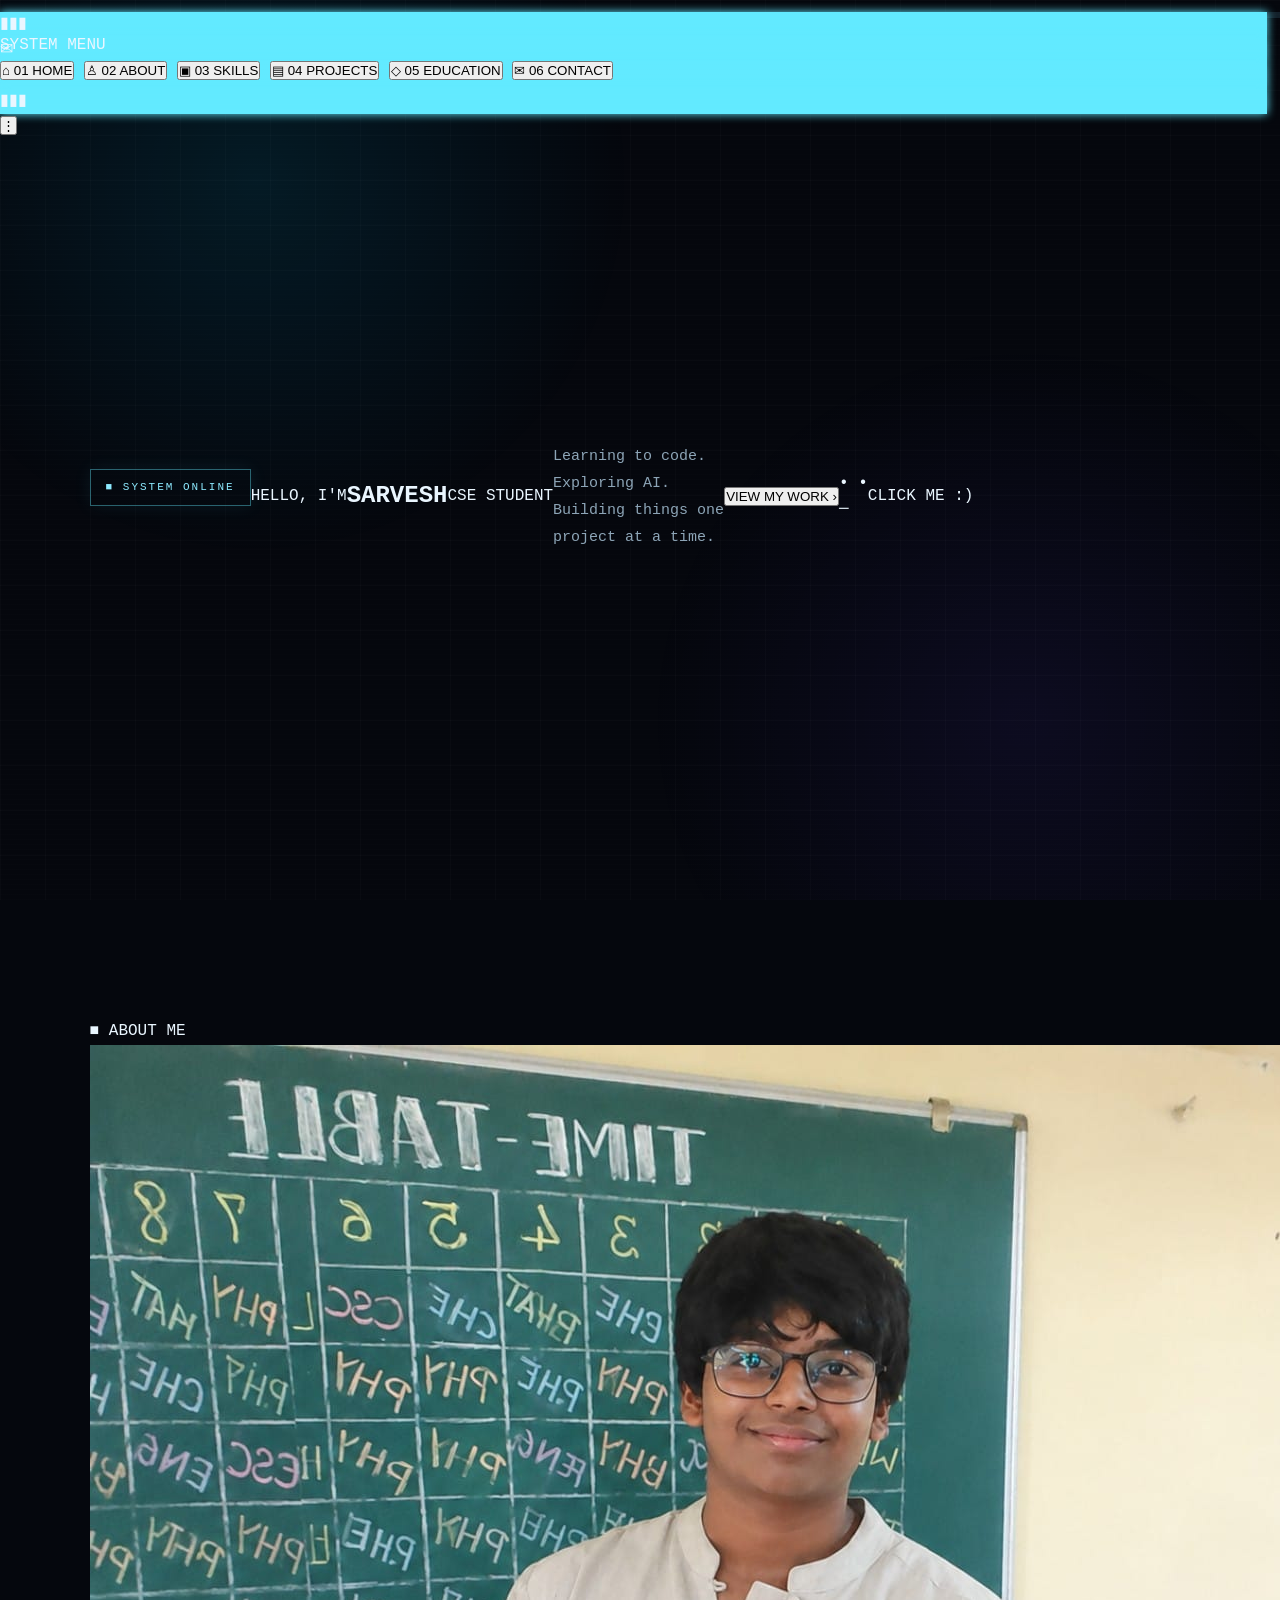
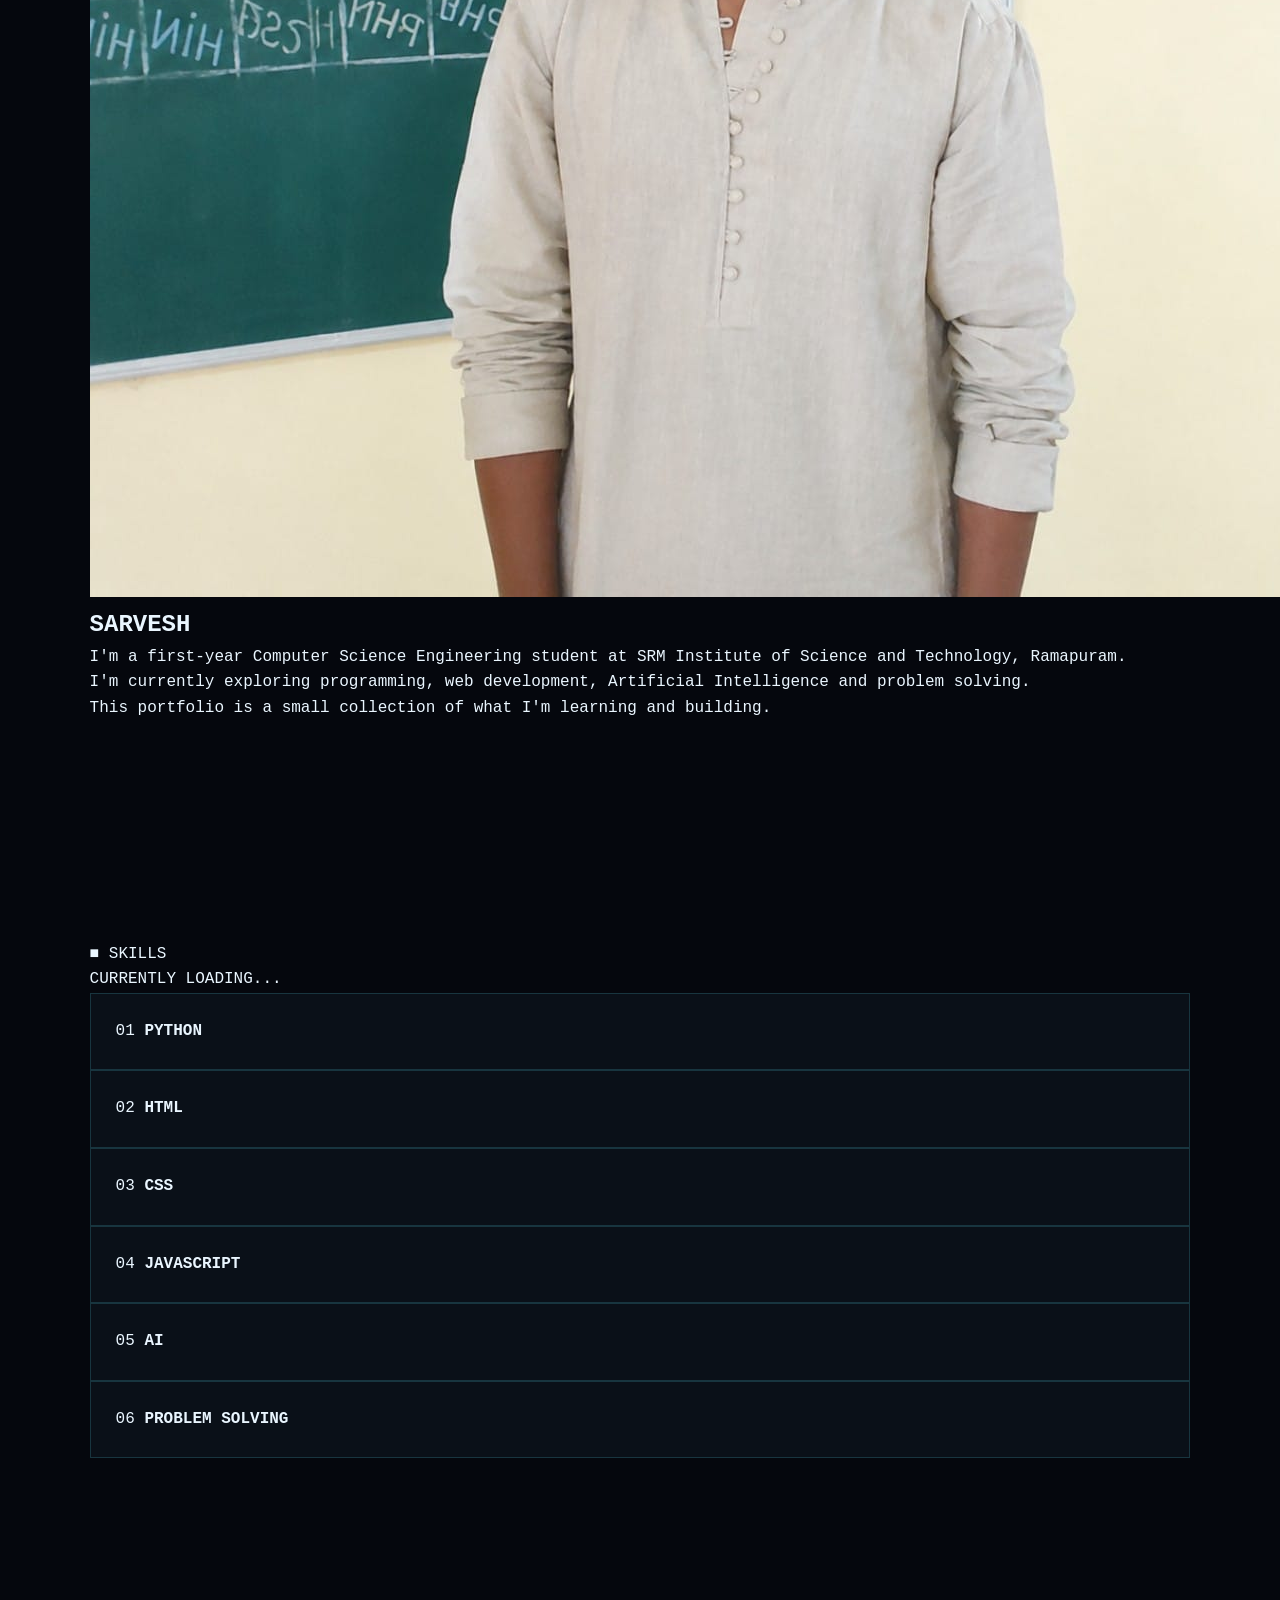
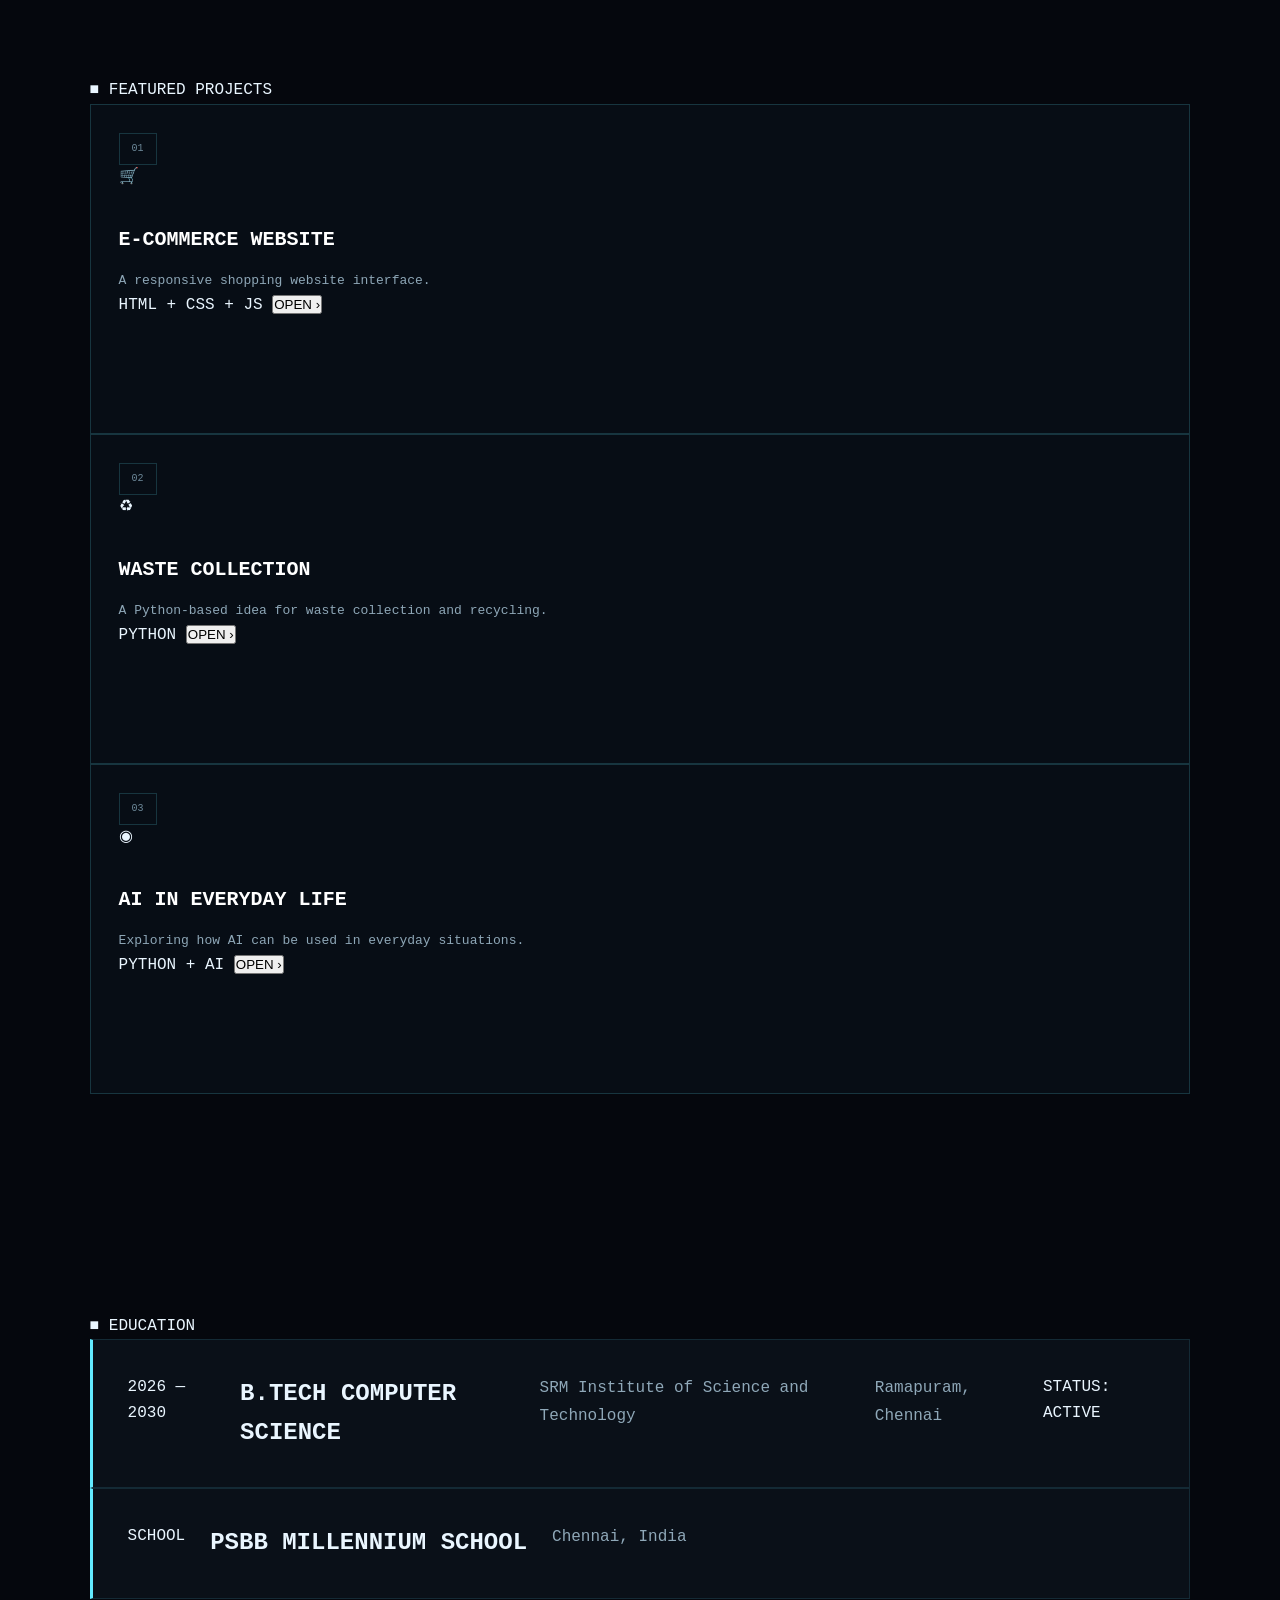
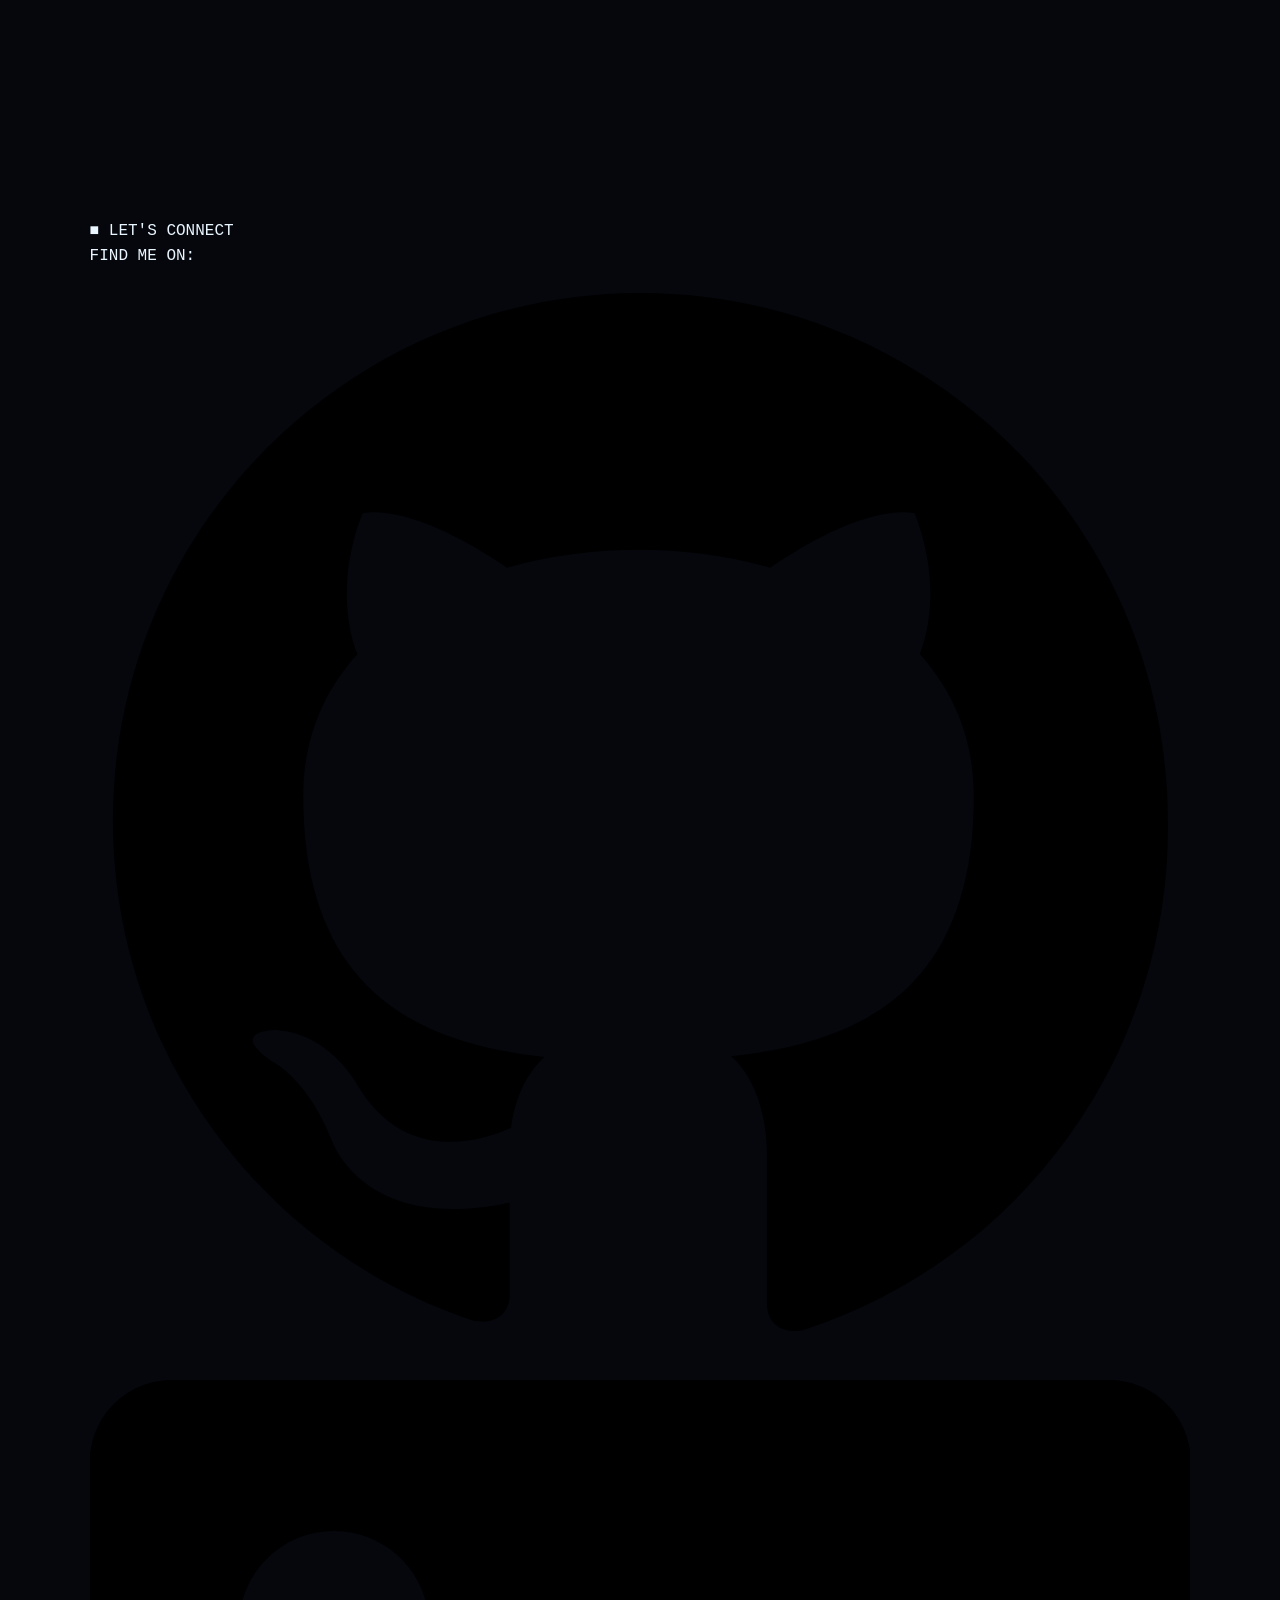
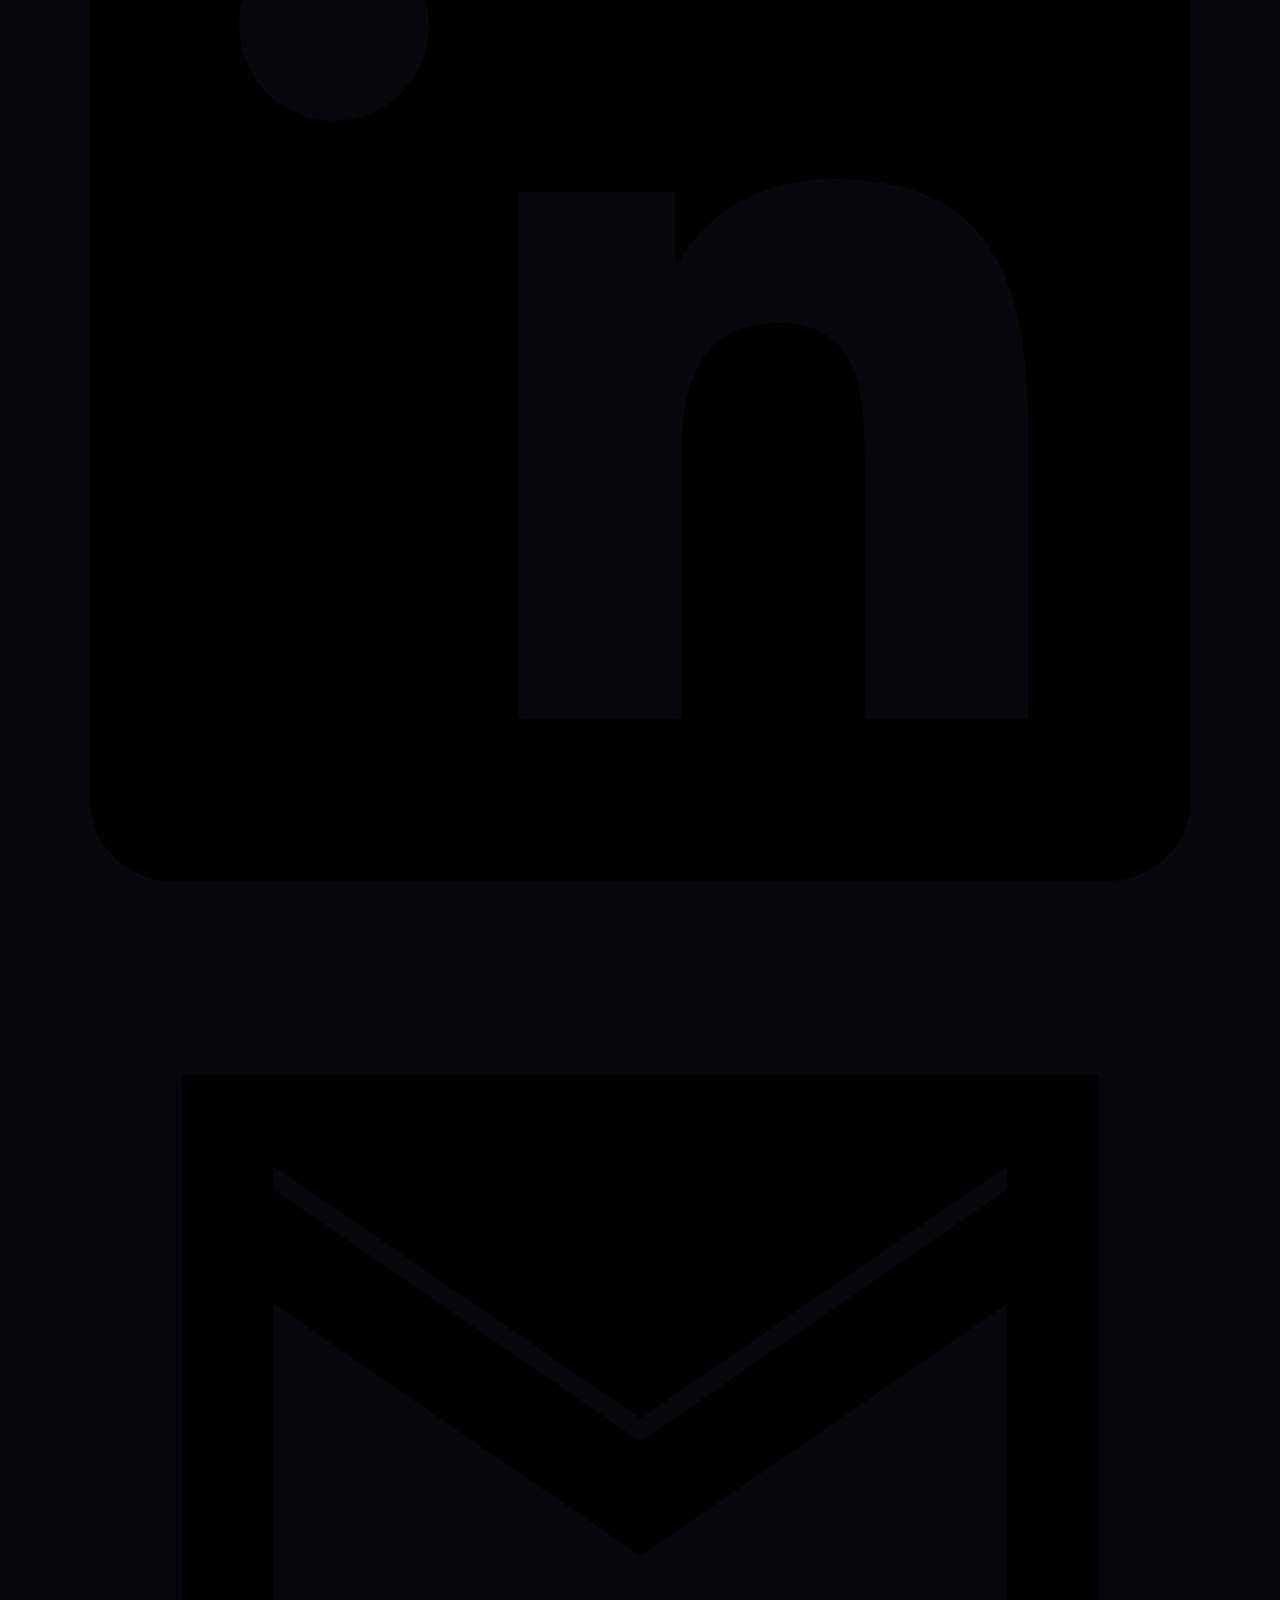
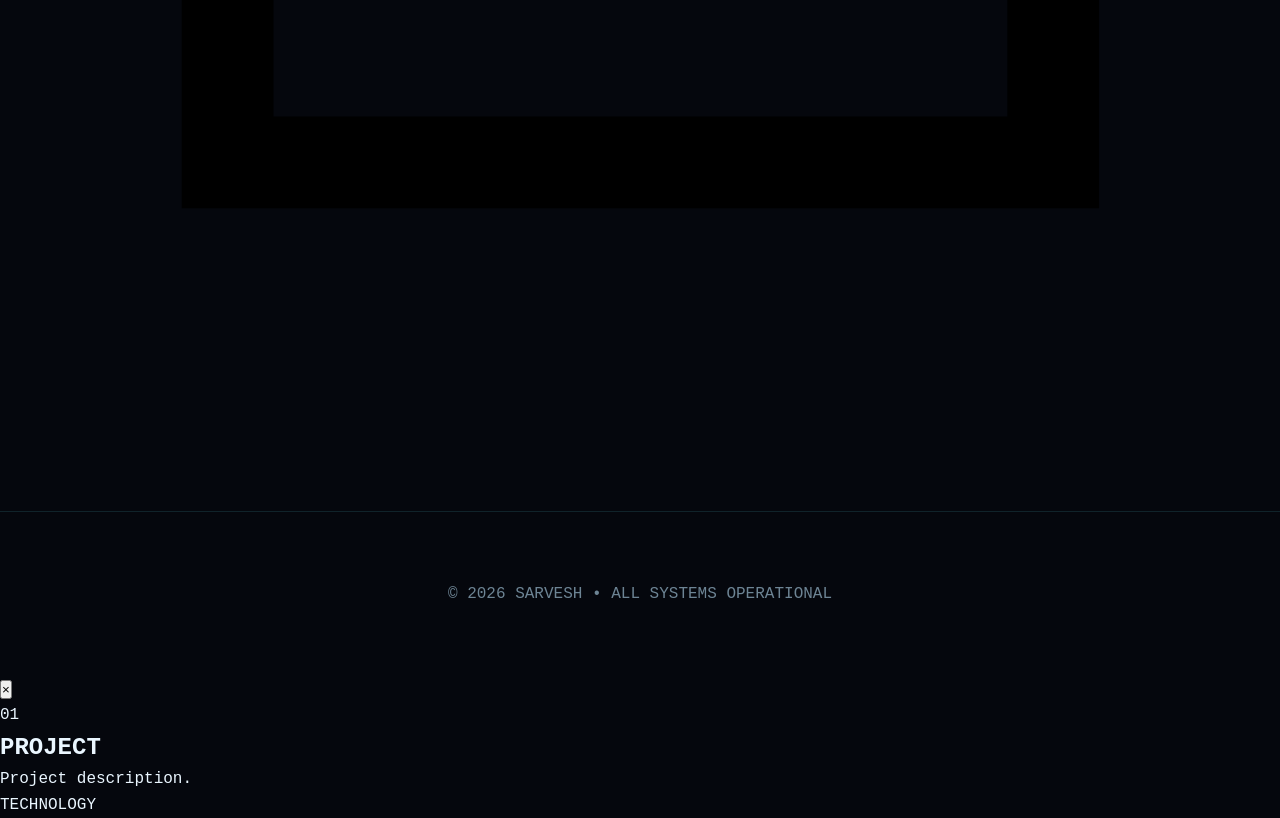
==== index.html @ a4fd66f5 "Update index.html" ====
<!DOCTYPE html>
<html lang="en">

<head>

    <meta charset="UTF-8">

    <meta
        name="viewport"
        content="width=device-width, initial-scale=1.0"
    >

    <title>Sarvesh // Portfolio</title>

    <link rel="stylesheet" href="style.css">

</head>


<body>

    <!-- =========================================
         CRT / SCREEN EFFECTS
    ========================================== -->

    <div class="screen-noise"></div>
    <div class="scanlines"></div>


    <!-- =========================================
         MAIN RETRO DEVICE
    ========================================== -->

    <main class="retro-device">


        <!-- =====================================
             TOP STATUS BAR
        ====================================== -->

        <header class="status-bar">

            <div class="status-left">

                <span class="signal">
                    ▮▮▮
                </span>

                <span class="mail-icon">
                    ✉
                </span>

            </div>


            <div class="status-right">

                <span id="clock">
                    10:34
                </span>

                <span class="battery">
                    ▮▮▮
                </span>


                <!-- THREE DOT MENU -->

                <button
                    class="menu-button"
                    id="menuButton"
                    aria-label="Open menu"
                >
                    ⋮
                </button>

            </div>

        </header>


        <!-- =====================================
             RETRO MENU
        ====================================== -->

        <div
            class="retro-menu"
            id="retroMenu"
        >

            <div class="menu-title">
                SYSTEM MENU
            </div>


            <button
                class="menu-item"
                data-section="home"
            >
                <span>⌂</span>
                <span>01 HOME</span>
            </button>


            <button
                class="menu-item"
                data-section="about"
            >
                <span>♙</span>
                <span>02 ABOUT</span>
            </button>


            <button
                class="menu-item"
                data-section="skills"
            >
                <span>▣</span>
                <span>03 SKILLS</span>
            </button>


            <button
                class="menu-item"
                data-section="projects"
            >
                <span>▤</span>
                <span>04 PROJECTS</span>
            </button>


            <button
                class="menu-item"
                data-section="education"
            >
                <span>◇</span>
                <span>05 EDUCATION</span>
            </button>


            <button
                class="menu-item"
                data-section="contact"
            >
                <span>✉</span>
                <span>06 CONTACT</span>
            </button>

        </div>


        <!-- =====================================
             SCREEN CONTENT
        ====================================== -->

        <div class="screen-content">


            <!-- =================================
                 HOME
            ================================== -->

            <section
                id="home"
                class="page-section home-section"
            >

                <div class="system-status">
                    ■ SYSTEM ONLINE
                </div>


                <p class="small-heading">
                    HELLO, I'M
                </p>


                <h1>
                    SARVESH
                </h1>


                <div class="role">
                    CSE STUDENT
                </div>


                <p class="intro">

                    Learning to code.<br>
                    Exploring AI.<br>
                    Building things one<br>
                    project at a time.

                </p>


                <button
                    class="retro-button"
                    id="workButton"
                >

                    VIEW MY WORK
                    <span>›</span>

                </button>


                <!-- RETRO ROBOT -->

                <div
                    class="retro-robot"
                    id="retroRobot"
                >

                    <div class="antenna"></div>

                    <div class="robot-head">

                        <div class="robot-screen">

                            <span class="robot-eye">
                                •
                            </span>

                            <span class="robot-eye">
                                •
                            </span>

                            <div class="robot-mouth">
                                ─
                            </div>

                        </div>


                        <div class="robot-buttons">

                            <span></span>
                            <span></span>
                            <span></span>

                        </div>

                    </div>


                    <div class="robot-body">

                        <span></span>
                        <span></span>

                    </div>

                </div>


                <!-- ROBOT MESSAGE -->

                <div
                    class="robot-message"
                    id="robotMessage"
                >

                    CLICK ME :)

                </div>

            </section>



            <!-- =================================
                 ABOUT
            ================================== -->

            <section
                id="about"
                class="page-section"
            >

                <div class="section-title">
                    ■ ABOUT ME
                </div>


                <div class="about-layout">

                    <div class="profile-frame">

                        <img
                            src="profile.jpg"
                            alt="Sarvesh"
                        >

                    </div>


                    <div class="about-text">

                        <h2>
                            SARVESH
                        </h2>

                        <p>
                            I'm a first-year Computer Science
                            Engineering student at SRM Institute
                            of Science and Technology, Ramapuram.
                        </p>

                        <p>
                            I'm currently exploring programming,
                            web development, Artificial Intelligence
                            and problem solving.
                        </p>

                        <p>
                            This portfolio is a small collection
                            of what I'm learning and building.
                        </p>

                    </div>

                </div>

            </section>



            <!-- =================================
                 SKILLS
            ================================== -->

            <section
                id="skills"
                class="page-section"
            >

                <div class="section-title">
                    ■ SKILLS
                </div>


                <p class="section-subtitle">
                    CURRENTLY LOADING...
                </p>


                <div class="skills-grid">


                    <div class="skill-card">

                        <span class="skill-number">
                            01
                        </span>

                        <strong>
                            PYTHON
                        </strong>

                        <div class="progress">
                            <span style="width: 70%;"></span>
                        </div>

                    </div>


                    <div class="skill-card">

                        <span class="skill-number">
                            02
                        </span>

                        <strong>
                            HTML
                        </strong>

                        <div class="progress">
                            <span style="width: 85%;"></span>
                        </div>

                    </div>


                    <div class="skill-card">

                        <span class="skill-number">
                            03
                        </span>

                        <strong>
                            CSS
                        </strong>

                        <div class="progress">
                            <span style="width: 80%;"></span>
                        </div>

                    </div>


                    <div class="skill-card">

                        <span class="skill-number">
                            04
                        </span>

                        <strong>
                            JAVASCRIPT
                        </strong>

                        <div class="progress">
                            <span style="width: 65%;"></span>
                        </div>

                    </div>


                    <div class="skill-card">

                        <span class="skill-number">
                            05
                        </span>

                        <strong>
                            AI
                        </strong>

                        <div class="progress">
                            <span style="width: 55%;"></span>
                        </div>

                    </div>


                    <div class="skill-card">

                        <span class="skill-number">
                            06
                        </span>

                        <strong>
                            PROBLEM SOLVING
                        </strong>

                        <div class="progress">
                            <span style="width: 60%;"></span>
                        </div>

                    </div>

                </div>

            </section>



            <!-- =================================
                 PROJECTS
            ================================== -->

            <section
                id="projects"
                class="page-section"
            >

                <div class="section-title">
                    ■ FEATURED PROJECTS
                </div>


                <div class="projects-grid">


                    <!-- PROJECT 1 -->

                    <article
                        class="project-card"
                        data-project="ecommerce"
                    >

                        <span class="project-number">
                            01
                        </span>


                        <div class="project-icon">
                            🛒
                        </div>


                        <h3>
                            E-COMMERCE WEBSITE
                        </h3>


                        <p>
                            A responsive shopping
                            website interface.
                        </p>


                        <span class="project-tech">
                            HTML + CSS + JS
                        </span>


                        <button class="project-open">
                            OPEN ›
                        </button>

                    </article>



                    <!-- PROJECT 2 -->

                    <article
                        class="project-card"
                        data-project="waste"
                    >

                        <span class="project-number">
                            02
                        </span>


                        <div class="project-icon">
                            ♻
                        </div>


                        <h3>
                            WASTE COLLECTION
                        </h3>


                        <p>
                            A Python-based idea for
                            waste collection and recycling.
                        </p>


                        <span class="project-tech">
                            PYTHON
                        </span>


                        <button class="project-open">
                            OPEN ›
                        </button>

                    </article>



                    <!-- PROJECT 3 -->

                    <article
                        class="project-card"
                        data-project="ai"
                    >

                        <span class="project-number">
                            03
                        </span>


                        <div class="project-icon">
                            ◉
                        </div>


                        <h3>
                            AI IN EVERYDAY LIFE
                        </h3>


                        <p>
                            Exploring how AI can be
                            used in everyday situations.
                        </p>


                        <span class="project-tech">
                            PYTHON + AI
                        </span>


                        <button class="project-open">
                            OPEN ›
                        </button>

                    </article>

                </div>

            </section>



            <!-- =================================
                 EDUCATION
            ================================== -->

            <section
                id="education"
                class="page-section"
            >

                <div class="section-title">
                    ■ EDUCATION
                </div>


                <div class="education-card">

                    <span class="edu-year">
                        2026 — 2030
                    </span>


                    <h2>
                        B.TECH COMPUTER SCIENCE
                    </h2>


                    <p>
                        SRM Institute of Science
                        and Technology
                    </p>


                    <p>
                        Ramapuram, Chennai
                    </p>


                    <div class="edu-status">
                        STATUS: ACTIVE
                    </div>

                </div>


                <div class="education-card secondary">

                    <span class="edu-year">
                        SCHOOL
                    </span>


                    <h2>
                        PSBB MILLENNIUM SCHOOL
                    </h2>


                    <p>
                        Chennai, India
                    </p>

                </div>

            </section>



            <!-- =================================
                 CONTACT
            ================================== -->

            <section
                id="contact"
                class="page-section contact-section"
            >

                <div class="section-title">
                    ■ LET'S CONNECT
                </div>


                <p>
                    FIND ME ON:
                </p>


                <!-- ONLY LOGOS -->

                <div class="social-links">


                    <!-- GITHUB -->

                    <a
                        href="https://github.com/110228sarvesh-a11y"
                        target="_blank"
                        rel="noopener noreferrer"
                        class="social-logo"
                        aria-label="GitHub"
                        title="GitHub"
                    >

                        <svg
                            viewBox="0 0 24 24"
                            aria-hidden="true"
                        >

                            <path
                                d="M12 .5C5.65.5.5 5.65.5 12c0 5.08 3.29 9.39 7.86 10.91.58.1.79-.25.79-.56v-2.02c-3.2.7-3.88-1.36-3.88-1.36-.53-1.34-1.28-1.7-1.28-1.7-1.04-.71.08-.7.08-.7 1.15.08 1.75 1.18 1.75 1.18 1.03 1.76 2.7 1.25 3.36.95.1-.74.4-1.25.73-1.54-2.56-.29-5.26-1.28-5.26-5.69 0-1.26.45-2.29 1.18-3.1-.12-.29-.51-1.47.11-3.06 0 0 .96-.31 3.15 1.18a10.8 10.8 0 0 1 5.74 0c2.19-1.49 3.15-1.18 3.15-1.18.62 1.59.23 2.77.11 3.06.73.81 1.18 1.84 1.18 3.1 0 4.42-2.71 5.39-5.29 5.67.41.36.78 1.08.78 2.18v3.23c0 .31.21.67.8.56A11.5 11.5 0 0 0 23.5 12C23.5 5.65 18.35.5 12 .5Z"
                            />

                        </svg>

                    </a>



                    <!-- LINKEDIN -->

                    <a
                        href="https://www.linkedin.com/in/sarvesh-madhavan-125361431/"
                        target="_blank"
                        rel="noopener noreferrer"
                        class="social-logo"
                        aria-label="LinkedIn"
                        title="LinkedIn"
                    >

                        <svg
                            viewBox="0 0 24 24"
                            aria-hidden="true"
                        >

                            <path
                                d="M20.45 20.45h-3.56v-5.57c0-1.33-.03-3.04-1.85-3.04-1.85 0-2.14 1.45-2.14 2.95v5.66H9.34V8.99h3.42v1.56h.05c.48-.9 1.64-1.85 3.37-1.85 3.6 0 4.27 2.37 4.27 5.46v6.29ZM5.32 7.43a2.07 2.07 0 1 1 0-4.14 2.07 2.07 0 0 1 0 4.14ZM3.54 20.45h3.56V8.99H3.54v11.46ZM22.22 0H1.78C.8 0 0 .8 0 1.78v20.44C0 23.2.8 24 1.78 24h20.44c.98 0 1.78-.8 1.78-1.78V1.78C24 .8 23.2 0 22.22 0Z"
                            />

                        </svg>

                    </a>



                    <!-- EMAIL -->

                    <a
                        href="mailto:110228sarvesh@gmail.com"
                        class="social-logo"
                        aria-label="Email"
                        title="Email"
                    >

                        <svg
                            viewBox="0 0 24 24"
                            aria-hidden="true"
                        >

                            <path
                                d="M2 4h20v16H2V4Zm2 2v.5l8 5.5 8-5.5V6l-8 5.5L4 6Zm0 12h16V9l-8 5.5L4 9v9Z"
                            />

                        </svg>

                    </a>

                </div>

            </section>


        </div>


        <!-- =====================================
             FOOTER
        ====================================== -->

        <footer>

            © 2026 SARVESH
            <span>•</span>
            ALL SYSTEMS OPERATIONAL

        </footer>

    </main>



    <!-- =========================================
         PROJECT POPUP
    ========================================== -->

    <div
        class="project-modal"
        id="projectModal"
    >

        <div class="modal-box">

            <button
                class="modal-close"
                id="modalClose"
            >
                ×
            </button>


            <div
                class="modal-number"
                id="modalNumber"
            >
                01
            </div>


            <h2 id="modalTitle">
                PROJECT
            </h2>


            <p id="modalDescription">
                Project description.
            </p>


            <div
                class="modal-tech"
                id="modalTech"
            >
                TECHNOLOGY
            </div>

        </div>

    </div>



    <script src="script.js"></script>

</body>

</html>
---- style.css ----
/* =========================================
   SARVESH PORTFOLIO
   FUTURISTIC TERMINAL DESIGN
========================================= */

* {
    margin: 0;
    padding: 0;
    box-sizing: border-box;
}

html {
    scroll-behavior: smooth;
}

body {
    background: #05070d;
    color: #eaf6ff;
    font-family: "Courier New", monospace;
    overflow-x: hidden;
    line-height: 1.6;
}

/* =========================================
   BACKGROUND
========================================= */

body::before {
    content: "";
    position: fixed;
    inset: 0;

    background:
        radial-gradient(
            circle at 20% 20%,
            rgba(0, 200, 255, 0.10),
            transparent 30%
        ),
        radial-gradient(
            circle at 80% 80%,
            rgba(110, 70, 255, 0.08),
            transparent 30%
        );

    pointer-events: none;
    z-index: -5;
}

body::after {
    content: "";
    position: fixed;
    inset: 0;

    background-image:
        linear-gradient(
            rgba(255,255,255,0.02) 1px,
            transparent 1px
        ),
        linear-gradient(
            90deg,
            rgba(255,255,255,0.02) 1px,
            transparent 1px
        );

    background-size: 45px 45px;

    pointer-events: none;
    z-index: -4;
}

/* =========================================
   PARTICLES
========================================= */

#particles {
    position: fixed;
    inset: 0;

    width: 100vw;
    height: 100vh;

    overflow: hidden;
    pointer-events: none;

    z-index: 1;
}

#particle-canvas {
    position: fixed;
    inset: 0;

    width: 100%;
    height: 100%;

    pointer-events: none;
    z-index: 0;
}

.particle {
    position: absolute;

    width: 3px;
    height: 3px;

    border-radius: 50%;

    background: #62eaff;

    box-shadow:
        0 0 6px #62eaff,
        0 0 15px #62eaff;

    animation: particleRise linear infinite;
}

@keyframes particleRise {

    0% {
        transform: translateY(110vh);
        opacity: 0;
    }

    10% {
        opacity: 1;
    }

    90% {
        opacity: 1;
    }

    100% {
        transform: translateY(-10vh);
        opacity: 0;
    }
}

/* =========================================
   NOISE / SCANLINES
========================================= */

.noise {
    position: fixed;
    inset: 0;

    pointer-events: none;

    opacity: 0.025;

    background-image:
        repeating-radial-gradient(
            circle at 0 0,
            transparent 0,
            rgba(255,255,255,0.5) 1px,
            transparent 2px
        );

    z-index: 30;
}

.scanlines {
    position: fixed;
    inset: 0;

    pointer-events: none;

    background:
        repeating-linear-gradient(
            to bottom,
            transparent 0px,
            transparent 4px,
            rgba(255,255,255,0.018) 5px
        );

    z-index: 29;
}

/* =========================================
   NAVIGATION
========================================= */

.topbar {
    position: sticky;
    top: 0;

    width: 100%;
    height: 75px;

    padding: 0 7%;

    display: flex;
    align-items: center;
    justify-content: space-between;

    background: rgba(5, 7, 13, 0.90);

    border-bottom:
        1px solid rgba(98, 234, 255, 0.18);

    backdrop-filter: blur(15px);

    z-index: 100;
}

.logo {
    width: 48px;
    height: 48px;

    display: flex;
    align-items: center;
    justify-content: center;

    color: #ffffff;
    text-decoration: none;

    font-size: 20px;

    border:
        1px solid rgba(98, 234, 255, 0.4);

    background: rgba(20, 50, 70, 0.25);

    box-shadow:
        0 0 15px rgba(98, 234, 255, 0.08);

    transition: 0.3s ease;
}

.logo:hover {
    color: #62eaff;

    border-color: #62eaff;

    box-shadow:
        0 0 25px rgba(98, 234, 255, 0.25);

    transform: translateY(-2px);
}

.nav-links {
    display: flex;
    align-items: center;
    gap: 30px;
}

.nav-links a {
    color: #8da5b8;

    text-decoration: none;

    font-size: 12px;
    letter-spacing: 1px;

    text-transform: uppercase;

    position: relative;

    transition: 0.3s ease;
}

.nav-links a::after {
    content: "";

    position: absolute;

    left: 0;
    bottom: -7px;

    width: 0;
    height: 1px;

    background: #62eaff;

    box-shadow: 0 0 8px #62eaff;

    transition: 0.3s ease;
}

.nav-links a:hover {
    color: #ffffff;
}

.nav-links a:hover::after {
    width: 100%;
}

/* =========================================
   MAIN
========================================= */

main {
    position: relative;
    z-index: 2;
}

section {
    width: 86%;
    max-width: 1200px;

    margin: auto;

    padding: 110px 0;
}

/* =========================================
   SECTION HEADINGS
========================================= */

.section-label {
    display: inline-block;

    padding: 10px 20px;

    margin-bottom: 25px;

    color: #7293a8;

    font-size: 11px;
    letter-spacing: 2px;

    border: 1px solid rgba(98, 234, 255, 0.20);

    background: rgba(20, 35, 50, 0.3);
}

section > h2 {
    color: #ffffff;

    font-size: clamp(28px, 5vw, 48px);

    letter-spacing: 3px;

    margin-bottom: 50px;

    text-shadow:
        0 0 12px rgba(255,255,255,0.18);
}

/* =========================================
   HOME
========================================= */

#home {
    min-height: calc(100vh - 75px);

    display: flex;
    align-items: center;
}

.hero {
    width: 100%;

    display: grid;

    grid-template-columns:
        1.1fr 0.9fr;

    gap: 70px;

    align-items: center;
}

.hero-text {
    position: relative;
}

.system-status {
    display: inline-block;

    padding: 9px 15px;

    margin-bottom: 18px;

    color: #8deaff;

    font-size: 11px;

    letter-spacing: 2px;

    border:
        1px solid rgba(98, 234, 255, 0.4);

    box-shadow:
        0 0 18px rgba(98, 234, 255, 0.08);
}

.terminal-line {
    color: #63859a;

    font-size: 12px;

    margin-bottom: 18px;

    letter-spacing: 1px;
}

.hello {
    color: #62eaff;

    font-size: 13px;

    font-weight: bold;

    letter-spacing: 4px;

    margin-bottom: 10px;
}

.hero h1 {
    color: #ffffff;

    font-size: clamp(55px, 9vw, 105px);

    line-height: 0.95;

    letter-spacing: 5px;

    margin-bottom: 15px;

    text-shadow:
        0 0 20px rgba(255,255,255,0.2);
}

.hero h2 {
    color: #a9d8eb;

    font-size: clamp(20px, 3vw, 30px);

    letter-spacing: 2px;

    margin-bottom: 18px;
}

.intro {
    max-width: 650px;

    color: #8da5b7;

    font-size: 15px;

    line-height: 1.8;
}

.level {
    display: flex;
    gap: 25px;

    margin-top: 20px;

    color: #5f7d8f;

    font-size: 11px;

    letter-spacing: 2px;
}

/* =========================================
   HERO BUTTONS
========================================= */

.buttons {
    display: flex;
    flex-wrap: wrap;

    gap: 15px;

    margin-top: 30px;
}

.button {
    display: inline-block;

    padding: 13px 20px;

    color: #061018;

    background: #bcefff;

    text-decoration: none;

    font-size: 12px;

    font-weight: bold;

    letter-spacing: 1px;

    border: 1px solid #bcefff;

    transition: 0.3s ease;
}

.button:hover {
    background: transparent;

    color: #bcefff;

    box-shadow:
        0 0 20px rgba(98,234,255,0.20);

    transform: translateY(-3px);
}

.button.secondary {
    color: #bcefff;

    background: transparent;

    border-color:
        rgba(98,234,255,0.4);
}

/* =========================================
   PROFILE WINDOW
========================================= */

.profile-wrapper {
    width: 100%;

    display: flex;

    justify-content: center;
}

.profile-window {
    width: 100%;
    max-width: 470px;

    padding: 12px;

    background:
        rgba(10, 18, 28, 0.75);

    border:
        1px solid rgba(98,234,255,0.35);

    box-shadow:
        0 0 30px rgba(98,234,255,0.08);

    position: relative;
}

.window-top {
    height: 38px;

    display: flex;
    align-items: center;

    gap: 7px;

    padding: 0 10px;

    border-bottom:
        1px solid rgba(98,234,255,0.15);

    color: #688799;

    font-size: 10px;
}

.window-top span {
    width: 8px;
    height: 8px;

    border-radius: 50%;

    background: #507080;
}

.window-top label {
    margin-left: 8px;

    letter-spacing: 1px;
}

/* =========================================
   IMPORTANT IMAGE FIX
========================================= */

.profile-image-box {
    width: 100%;

    min-height: 300px;

    max-height: 520px;

    display: flex;

    align-items: center;
    justify-content: center;

    overflow: hidden;

    background: #101820;
}

.profile-image-box img {
    display: block;

    width: 100%;
    height: auto;

    max-width: 100%;
    max-height: 520px;

    /*
       IMPORTANT:
       Full image remains visible.
       No aggressive cropping.
    */

    object-fit: contain;
    object-position: center;
}

.profile-footer {
    display: flex;

    justify-content: space-between;

    padding: 10px;

    color: #5f8194;

    font-size: 9px;

    letter-spacing: 2px;
}

/* =========================================
   ABOUT
========================================= */

.about-grid {
    display: grid;

    grid-template-columns: 1fr 1fr;

    gap: 20px;
}

.terminal-card {
    padding: 30px;

    min-height: 220px;

    background:
        rgba(15, 25, 35, 0.55);

    border:
        1px solid rgba(98,234,255,0.18);

    transition: 0.3s ease;
}

.terminal-card:hover {
    transform: translateY(-5px);

    border-color:
        rgba(98,234,255,0.45);

    box-shadow:
        0 0 25px rgba(98,234,255,0.08);
}

.card-title {
    padding-bottom: 14px;

    margin-bottom: 25px;

    color: #68879a;

    border-bottom:
        1px solid rgba(98,234,255,0.12);

    font-size: 11px;

    letter-spacing: 1px;
}

.terminal-card p {
    color: #9ab0bf;

    font-size: 15px;

    line-height: 1.9;
}

.mission-card {
    margin-top: 20px;

    padding: 25px;

    border-left:
        3px solid #62eaff;

    background:
        rgba(15,30,40,0.4);
}

.mission-title {
    color: #62eaff;

    font-size: 11px;

    letter-spacing: 2px;
}

.mission-card p {
    color: #c2d5df;

    margin-top: 10px;
}

/* =========================================
   SKILLS
========================================= */

.skills-container {
    display: grid;

    grid-template-columns:
        repeat(3, 1fr);

    gap: 18px;
}

.skill-card {
    padding: 25px;

    background:
        rgba(15,25,35,0.55);

    border:
        1px solid rgba(98,234,255,0.17);

    transition: 0.3s ease;
}

.skill-card:hover {
    transform: translateY(-6px);

    border-color: #62eaff;

    box-shadow:
        0 0 25px rgba(98,234,255,0.08);
}

.skill-icon {
    color: #527184;

    font-size: 10px;

    margin-bottom: 15px;
}

.skill-card h3 {
    color: #eafaff;

    font-size: 17px;

    margin-bottom: 8px;
}

.skill-card p {
    color: #718b9d;

    font-size: 10px;

    letter-spacing: 1px;
}

.skill-bar {
    width: 100%;
    height: 5px;

    margin-top: 18px;

    background: #15212a;

    border:
        1px solid rgba(98,234,255,0.15);
}

.skill-bar span {
    display: block;

    height: 100%;

    background: #62eaff;

    box-shadow:
        0 0 8px #62eaff;
}

/* =========================================
   PROJECTS
========================================= */

.project-container {
    display: grid;

    grid-template-columns:
        repeat(3, 1fr);

    gap: 20px;
}

.project-card {
    position: relative;

    padding: 28px;

    min-height: 330px;

    background:
        rgba(10,18,27,0.65);

    border:
        1px solid rgba(98,234,255,0.18);

    overflow: hidden;

    transition: 0.35s ease;
}

.project-card::before {
    content: "";

    position: absolute;

    top: 0;
    left: 0;

    width: 100%;
    height: 2px;

    background: #62eaff;

    transform: scaleX(0);

    transform-origin: left;

    transition: 0.35s ease;
}

.project-card:hover::before {
    transform: scaleX(1);
}

.project-card:hover {
    transform: translateY(-8px);

    border-color:
        rgba(98,234,255,0.5);

    box-shadow:
        0 12px 35px rgba(98,234,255,0.08);
}

.project-number {
    display: inline-block;

    padding: 7px 12px;

    color: #6d899a;

    font-size: 10px;

    border:
        1px solid rgba(98,234,255,0.18);
}

.project-status {
    float: right;

    color: #62eaff;

    font-size: 9px;

    letter-spacing: 1px;
}

.project-card h3 {
    clear: both;

    padding-top: 35px;

    color: #ffffff;

    font-size: 20px;

    line-height: 1.5;
}

.project-card p {
    color: #8ea7b7;

    margin-top: 15px;

    font-size: 13px;

    line-height: 1.7;
}

.tech {
    display: inline-block;

    margin-top: 20px;

    padding: 7px 10px;

    color: #8bdff2;

    font-size: 10px;

    border:
        1px solid rgba(98,234,255,0.18);
}

.project-line {
    width: 100%;

    height: 1px;

    margin: 22px 0;

    background:
        rgba(98,234,255,0.12);
}

.project-button {
    color: #a9dff0;

    text-decoration: none;

    font-size: 10px;

    letter-spacing: 1px;
}

.project-button:hover {
    color: #62eaff;
}

/* =========================================
   EDUCATION
========================================= */

.education-card {
    display: flex;

    gap: 25px;

    padding: 35px;

    background:
        rgba(15,25,35,0.55);

    border-left:
        3px solid #62eaff;

    border-top:
        1px solid rgba(98,234,255,0.12);

    border-right:
        1px solid rgba(98,234,255,0.12);

    border-bottom:
        1px solid rgba(98,234,255,0.12);
}

.education-icon {
    font-size: 35px;
}

.education-card h3 {
    color: #ffffff;

    font-size: 21px;

    margin-bottom: 10px;
}

.education-card h4 {
    color: #8ddcf0;

    font-size: 13px;

    font-weight: normal;

    margin-bottom: 8px;
}

.education-card .date {
    color: #5f7d8e;

    font-size: 11px;

    letter-spacing: 1px;

    margin-bottom: 15px;
}

.education-card p {
    color: #8fa8b8;

    line-height: 1.7;
}

/* =========================================
   CONTACT
========================================= */

.contact-card {
    padding: 35px;

    background:
        rgba(10,18,27,0.65);

    border:
        1px solid rgba(98,234,255,0.18);

    box-shadow:
        0 0 30px rgba(98,234,255,0.04);
}

.contact-item {
    display: flex;

    align-items: center;

    gap: 20px;

    padding: 22px;

    margin-bottom: 15px;

    background:
        rgba(20,35,45,0.35);

    border:
        1px solid rgba(98,234,255,0.12);
}

.contact-icon {
    width: 45px;
    height: 45px;

    display: flex;
    align-items: center;
    justify-content: center;

    color: #62eaff;

    font-size: 20px;

    border:
        1px solid rgba(98,234,255,0.35);
}

.contact-item h3 {
    color: #ffffff;

    font-size: 13px;

    margin-bottom: 5px;
}

.contact-item p {
    color: #8ea7b7;

    font-size: 13px;
}

.connect-title {
    margin-top: 35px;
    margin-bottom: 20px;

    color: #ffffff;

    font-size: 20px;

    border-bottom:
        1px solid rgba(98,234,255,0.12);

    padding-bottom: 15px;
}

.contact-buttons {
    display: grid;

    grid-template-columns:
        repeat(3, 1fr);

    gap: 15px;
}

.contact-buttons a {
    padding: 15px;

    text-align: center;

    color: #b7eafa;

    text-decoration: none;

    font-size: 11px;

    border:
        1px solid rgba(98,234,255,0.25);

    transition: 0.3s ease;
}

.contact-buttons a:hover {
    color: #061018;

    background: #bcefff;

    border-color: #bcefff;

    transform: translateY(-4px);
}

/* =========================================
   CONNECTION STATUS
========================================= */

.connection-status {
    margin-top: 30px;

    padding-top: 25px;

    border-top:
        1px solid rgba(98,234,255,0.12);
}

.status-text,
.status-details {
    display: flex;

    justify-content: space-between;

    color: #8199a9;

    font-size: 10px;

    letter-spacing: 1px;
}

.status-text span:last-child {
    color: #62eaff;
}

.status-bar {
    width: 100%;
    height: 6px;

    margin: 12px 0 15px;

    background: #13202a;
}

.status-bar span {
    display: block;

    width: 99%;

    height: 100%;

    background: #62eaff;

    box-shadow:
        0 0 10px #62eaff;
}

/* =========================================
   GHOST ASSISTANT
========================================= */

.ghost-assistant {
    position: fixed;

    right: 25px;
    bottom: 25px;

    width: 190px;

    z-index: 200;

    display: flex;

    flex-direction: column;

    align-items: center;

    pointer-events: none;
}

.ghost-bubble {
    width: 185px;

    padding: 13px 15px;

    margin-bottom: 8px;

    color: #c8f3ff;

    text-align: center;

    font-size: 11px;

    line-height: 1.5;

    background:
        rgba(5,15,25,0.94);

    border:
        1px solid rgba(98,234,255,0.45);

    border-radius: 10px;

    box-shadow:
        0 0 20px rgba(98,234,255,0.10);

    opacity: 0.85;
}

.ghost-bubble span {
    color: #7395a7;
}

button.ghost {
    position: relative;

    width: 85px;
    height: 85px;

    border: none;

    background: transparent;

    cursor: pointer;

    pointer-events: auto;

    animation: booHover 2.5s ease-in-out infinite;
}

.ghost-body {
    position: absolute;

    left: 50%;
    top: 12px;

    width: 52px;
    height: 58px;

    transform: translateX(-50%);

    background: #effcff;

    border-radius:
        50% 50% 30% 30%;

    box-shadow:
        0 0 12px #8befff,
        0 0 28px #54ddff,
        0 0 55px rgba(84,221,255,0.35);
}

.ghost-body::after {
    content: "";

    position: absolute;

    left: 0;
    bottom: -9px;

    width: 52px;
    height: 20px;

    background: #effcff;

    clip-path:
        polygon(
            0 0,
            25% 70%,
            50% 0,
            75% 70%,
            100% 0,
            100% 100%,
            0 100%
        );
}

.eye {
    position: absolute;

    top: 22px;

    width: 7px;
    height: 11px;

    background: #12202b;

    border-radius: 50%;

    z-index: 5;
}

.eye.left {
    left: 14px;
}

.eye.right {
    right: 14px;
}

.mouth {
    position: absolute;

    left: 50%;
    top: 39px;

    width: 11px;
    height: 6px;

    transform: translateX(-50%);

    border-bottom:
        3px solid #12202b;

    border-radius: 50%;

    z-index: 5;
}

.ghost-wave {
    position: absolute;

    top: -3px;
    right: 18px;

    color: #62eaff;

    font-size: 18px;

    animation: wave 1.5s ease-in-out infinite;
}

.ghost-glow {
    position: absolute;

    inset: 0;

    border-radius: 50%;

    background:
        radial-gradient(
            circle,
            rgba(98,234,255,0.22),
            transparent 65%
        );

    animation: glowPulse 2s infinite;
}

@keyframes booHover {

    0%, 100% {
        transform: translateY(0);
    }

    50% {
        transform: translateY(-8px);
    }
}

@keyframes wave {

    0%, 100% {
        transform: rotate(0deg);
    }

    50% {
        transform: rotate(20deg);
    }
}

@keyframes glowPulse {

    0%, 100% {
        opacity: 0.4;
        transform: scale(0.9);
    }

    50% {
        opacity: 1;
        transform: scale(1.1);
    }
}

/* =========================================
   FOOTER
========================================= */

footer {
    position: relative;
    z-index: 2;

    padding: 70px 8%;

    text-align: center;

    border-top:
        1px solid rgba(98,234,255,0.12);

    color: #6d8494;
}

.footer-terminal {
    display: inline-block;

    padding: 12px 20px;

    margin-bottom: 25px;

    color: #62eaff;

    border:
        1px solid rgba(98,234,255,0.2);

    font-size: 11px;
}

footer p {
    color: #9bb0bd;

    margin-bottom: 25px;
}

.footer-links {
    display: flex;

    justify-content: center;

    gap: 25px;

    margin-bottom: 25px;
}

.footer-links a {
    color: #718b9a;

    text-decoration: none;

    font-size: 11px;
}

.footer-links a:hover {
    color: #62eaff;
}

footer small {
    color: #4d6675;

    font-size: 9px;

    letter-spacing: 1px;
}

/* =========================================
   TABLET
========================================= */

@media (max-width: 950px) {

    .hero {
        grid-template-columns: 1fr;
    }

    .hero-text {
        text-align: center;
    }

    .intro {
        margin: auto;
    }

    .level {
        justify-content: center;
    }

    .buttons {
        justify-content: center;
    }

    .profile-window {
        max-width: 550px;
    }

    .skills-container {
        grid-template-columns:
            repeat(2, 1fr);
    }

    .project-container {
        grid-template-columns:
            repeat(2, 1fr);
    }

}

/* =========================================
   MOBILE
========================================= */

@media (max-width: 700px) {

    .topbar {
        height: 65px;

        padding: 0 5%;
    }

    .nav-links {
        gap: 10px;
    }

    .nav-links a {
        font-size: 8px;
    }

    section {
        width: 90%;

        padding: 80px 0;
    }

    section > h2 {
        font-size: 28px;

        line-height: 1.4;

        letter-spacing: 1px;
    }

    .hero h1 {
        font-size: 55px;

        letter-spacing: 2px;
    }

    .hero h2 {
        font-size: 20px;
    }

    .about-grid {
        grid-template-columns: 1fr;
    }

    .skills-container {
        grid-template-columns: 1fr;
    }

    .project-container {
        grid-template-columns: 1fr;
    }

    .contact-buttons {
        grid-template-columns: 1fr;
    }

    .education-card {
        flex-direction: column;
    }

    .profile-image-box {
        min-height: 200px;

        max-height: 430px;
    }

    .profile-image-box img {
        max-height: 430px;
    }

    .ghost-assistant {
        right: 8px;
        bottom: 10px;

        width: 125px;

        transform: scale(0.8);

        transform-origin:
            bottom right;
    }

    .ghost-bubble {
        width: 150px;

        font-size: 10px;
    }

    .contact-card {
        padding: 20px;
    }

    .status-details {
        gap: 10px;

        flex-wrap: wrap;
    }
}

/* =========================================
   VERY SMALL PHONES
========================================= */

@media (max-width: 430px) {

    .nav-links {
        display: none;
    }

    .hero h1 {
        font-size: 45px;
    }

    .hello {
        font-size: 11px;
    }

    .button {
        width: 100%;

        text-align: center;
    }

    .profile-window {
        padding: 8px;
    }

}
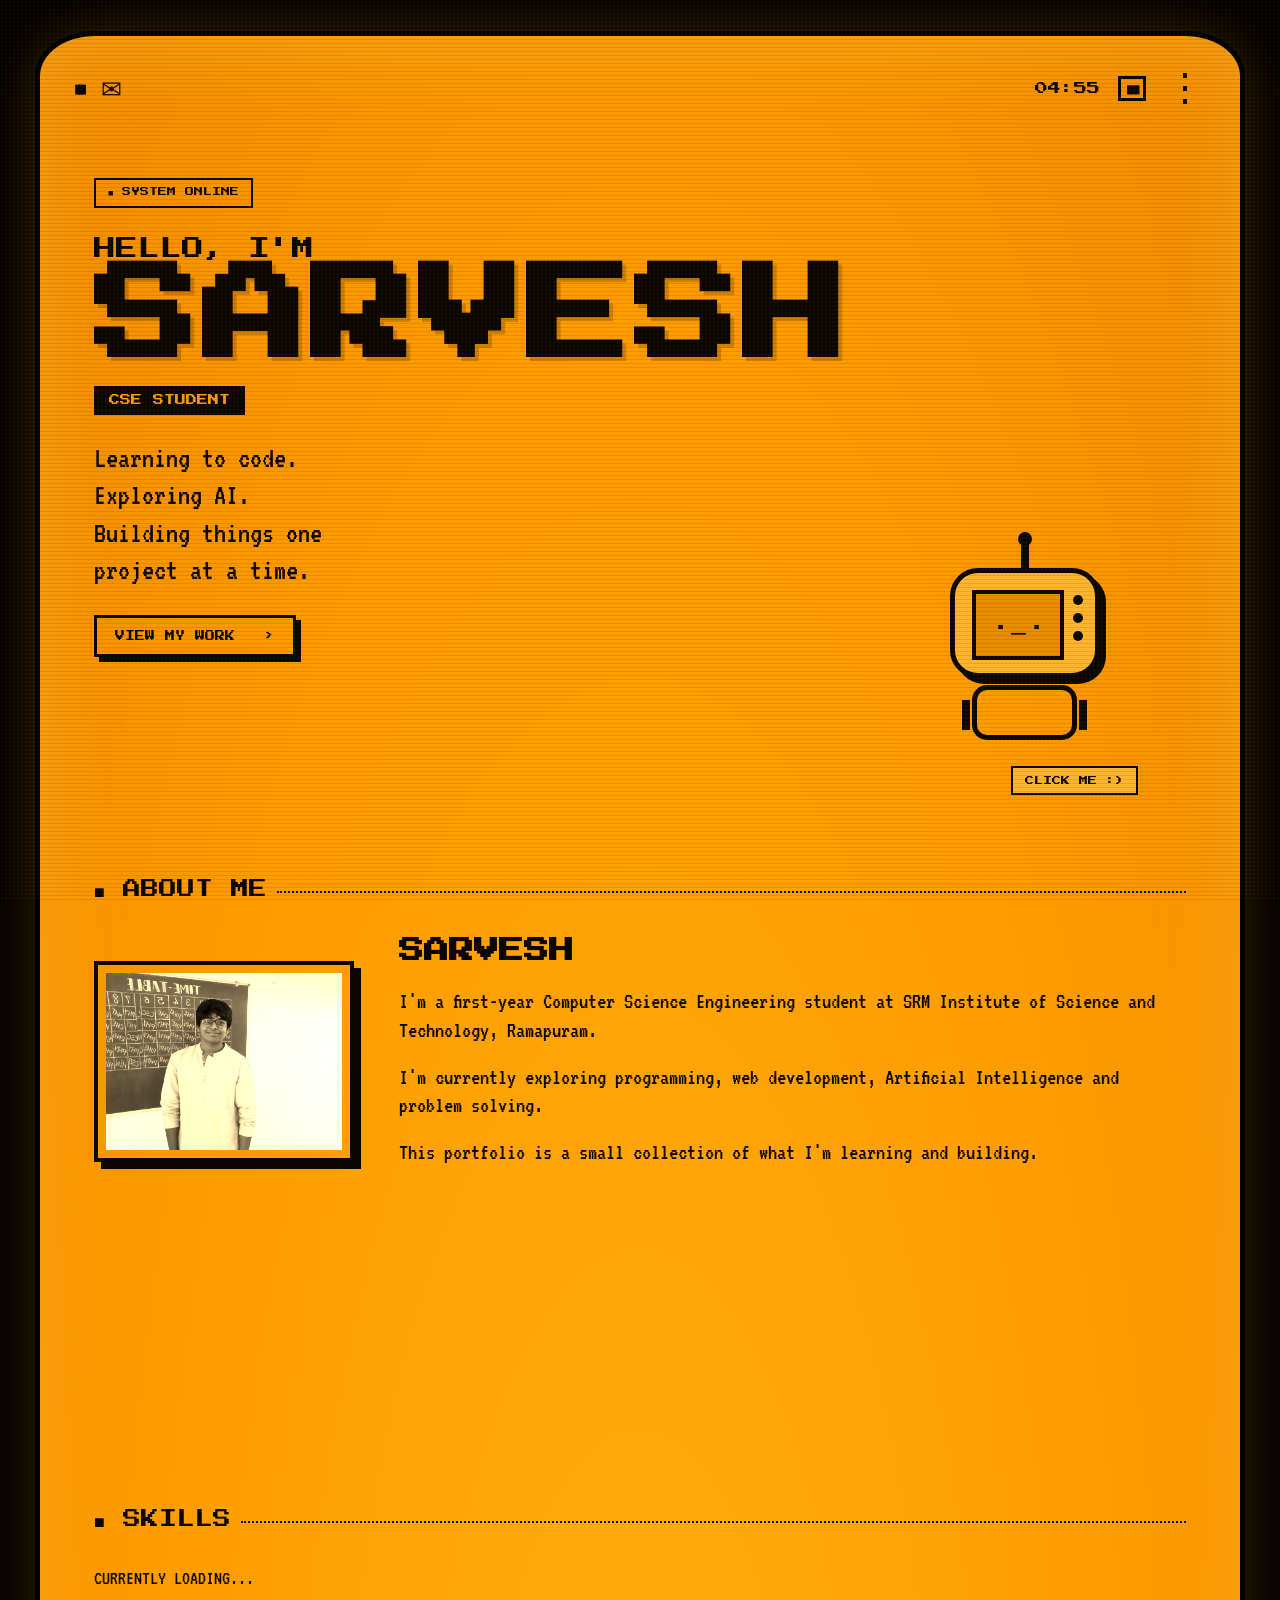
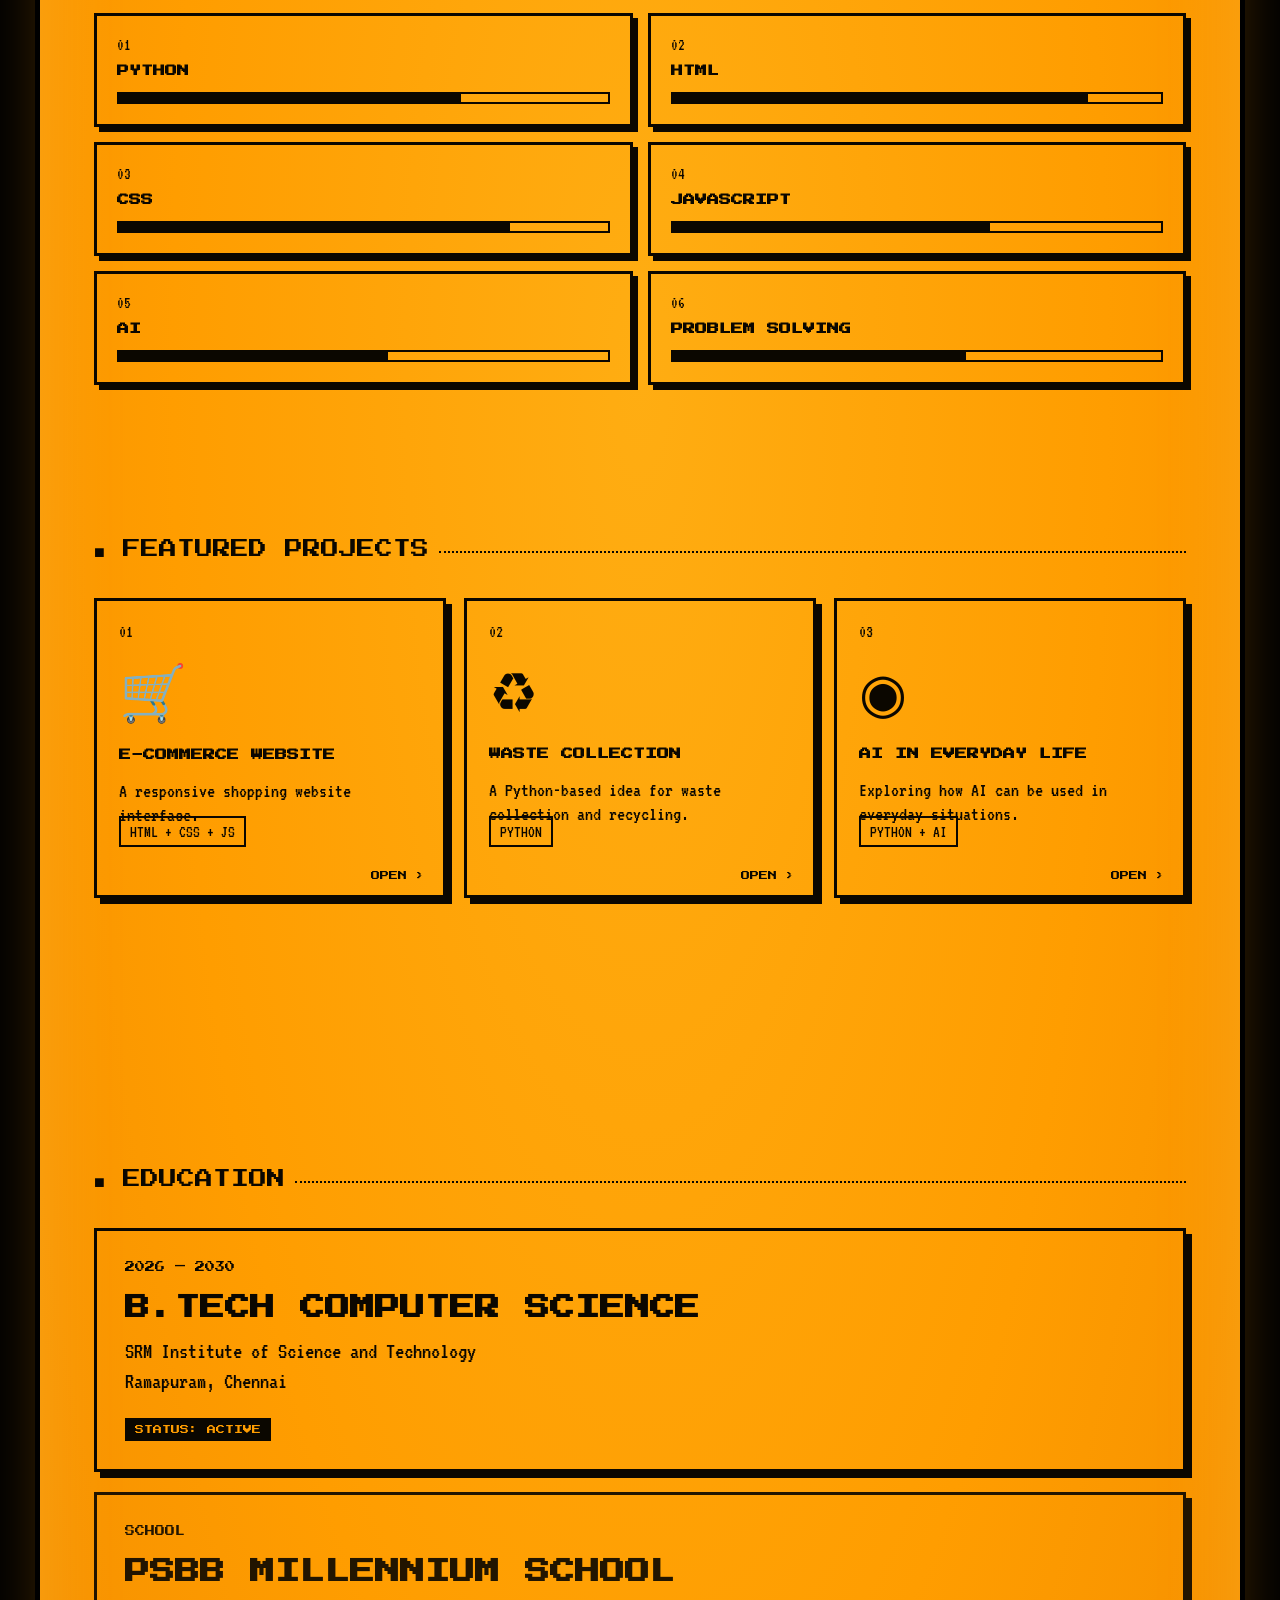
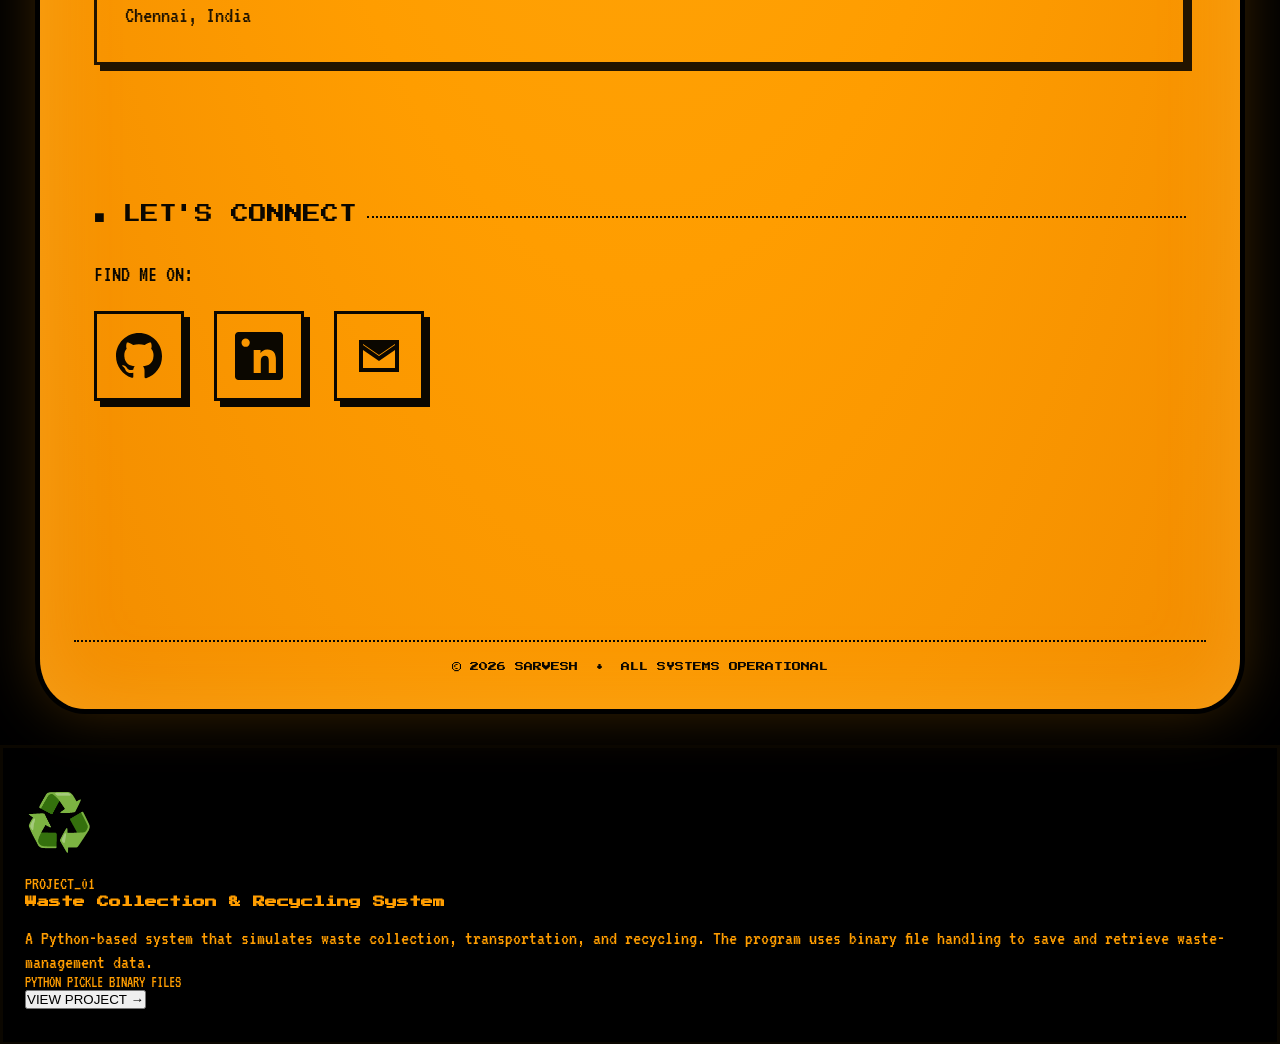
==== commit 474a187f: "Update index.html" ====
--- a/index.html
+++ b/index.html
@@ -843,3 +843,28 @@
 </body>
 
 </html>
+<div class="project-card">
+    <div class="project-icon">♻️</div>
+
+    <div class="project-content">
+        <span class="project-number">PROJECT_01</span>
+
+        <h3>Waste Collection & Recycling System</h3>
+
+        <p>
+            A Python-based system that simulates waste collection,
+            transportation, and recycling. The program uses binary
+            file handling to save and retrieve waste-management data.
+        </p>
+
+        <div class="tech-stack">
+            <span>PYTHON</span>
+            <span>PICKLE</span>
+            <span>BINARY FILES</span>
+        </div>
+
+        <button class="project-btn" onclick="openWasteProject()">
+            VIEW PROJECT →
+        </button>
+    </div>
+</div>
--- a/style.css
+++ b/style.css
@@ -1,165 +1,108 @@
 /* =========================================
-   SARVESH PORTFOLIO
-   FUTURISTIC TERMINAL DESIGN
+   RETRO SARVESH PORTFOLIO
+========================================= */
+
+@import url(
+    'https://fonts.googleapis.com/css2?family=Press+Start+2P&family=VT323&display=swap'
+);
+
+
+/* =========================================
+   VARIABLES
+========================================= */
+
+:root {
+
+    --amber: #ff9d00;
+
+    --amber-light: #ffb52e;
+
+    --dark: #090600;
+
+    --dark-panel: #120b00;
+
+    --pixel: "VT323", monospace;
+
+    --pixel-heading: "Press Start 2P", monospace;
+
+}
+
+
+/* =========================================
+   RESET
 ========================================= */
 
 * {
+
+    box-sizing: border-box;
+
     margin: 0;
+
     padding: 0;
-    box-sizing: border-box;
-}
+
+}
+
 
 html {
+
     scroll-behavior: smooth;
-}
+
+}
+
 
 body {
-    background: #05070d;
-    color: #eaf6ff;
-    font-family: "Courier New", monospace;
+
+    min-height: 100vh;
+
+    background:
+        #000;
+
+    color:
+        var(--amber);
+
+    font-family:
+        var(--pixel);
+
     overflow-x: hidden;
-    line-height: 1.6;
-}
-
-/* =========================================
-   BACKGROUND
-========================================= */
-
-body::before {
-    content: "";
+
+}
+
+
+/* =========================================
+   SCREEN EFFECTS
+========================================= */
+
+.screen-noise {
+
     position: fixed;
+
     inset: 0;
 
-    background:
+    z-index: 1000;
+
+    pointer-events: none;
+
+    opacity: .08;
+
+    background-image:
         radial-gradient(
-            circle at 20% 20%,
-            rgba(0, 200, 255, 0.10),
-            transparent 30%
-        ),
-        radial-gradient(
-            circle at 80% 80%,
-            rgba(110, 70, 255, 0.08),
-            transparent 30%
-        );
-
-    pointer-events: none;
-    z-index: -5;
-}
-
-body::after {
-    content: "";
-    position: fixed;
-    inset: 0;
-
-    background-image:
-        linear-gradient(
-            rgba(255,255,255,0.02) 1px,
-            transparent 1px
-        ),
-        linear-gradient(
-            90deg,
-            rgba(255,255,255,0.02) 1px,
+            rgba(255,157,0,.8) 1px,
             transparent 1px
         );
 
-    background-size: 45px 45px;
-
-    pointer-events: none;
-    z-index: -4;
-}
-
-/* =========================================
-   PARTICLES
-========================================= */
-
-#particles {
+    background-size:
+        4px 4px;
+
+}
+
+
+.scanlines {
+
     position: fixed;
+
     inset: 0;
 
-    width: 100vw;
-    height: 100vh;
-
-    overflow: hidden;
-    pointer-events: none;
-
-    z-index: 1;
-}
-
-#particle-canvas {
-    position: fixed;
-    inset: 0;
-
-    width: 100%;
-    height: 100%;
-
-    pointer-events: none;
-    z-index: 0;
-}
-
-.particle {
-    position: absolute;
-
-    width: 3px;
-    height: 3px;
-
-    border-radius: 50%;
-
-    background: #62eaff;
-
-    box-shadow:
-        0 0 6px #62eaff,
-        0 0 15px #62eaff;
-
-    animation: particleRise linear infinite;
-}
-
-@keyframes particleRise {
-
-    0% {
-        transform: translateY(110vh);
-        opacity: 0;
-    }
-
-    10% {
-        opacity: 1;
-    }
-
-    90% {
-        opacity: 1;
-    }
-
-    100% {
-        transform: translateY(-10vh);
-        opacity: 0;
-    }
-}
-
-/* =========================================
-   NOISE / SCANLINES
-========================================= */
-
-.noise {
-    position: fixed;
-    inset: 0;
-
-    pointer-events: none;
-
-    opacity: 0.025;
-
-    background-image:
-        repeating-radial-gradient(
-            circle at 0 0,
-            transparent 0,
-            rgba(255,255,255,0.5) 1px,
-            transparent 2px
-        );
-
-    z-index: 30;
-}
-
-.scanlines {
-    position: fixed;
-    inset: 0;
+    z-index: 999;
 
     pointer-events: none;
 
@@ -167,1479 +110,1787 @@
         repeating-linear-gradient(
             to bottom,
             transparent 0px,
-            transparent 4px,
-            rgba(255,255,255,0.018) 5px
+            transparent 3px,
+            rgba(0,0,0,.18) 4px
         );
 
-    z-index: 29;
-}
-
-/* =========================================
-   NAVIGATION
-========================================= */
-
-.topbar {
-    position: sticky;
-    top: 0;
+}
+
+
+/* =========================================
+   MAIN DEVICE
+========================================= */
+
+.retro-device {
+
+    width: min(1200px, 94vw);
+
+    min-height: 92vh;
+
+    margin: 4vh auto;
+
+    padding: 22px 34px 18px;
+
+    position: relative;
+
+    background:
+        radial-gradient(
+            ellipse at center,
+            #ffad12 0%,
+            #ff9d00 55%,
+            #f28c00 100%
+        );
+
+    color:
+        #0b0700;
+
+    border-radius:
+        55px 55px 45px 45px / 40px 40px 50px 50px;
+
+    box-shadow:
+        0 0 0 5px #000,
+        0 0 60px rgba(255,157,0,.25),
+        inset 0 0 80px rgba(255,215,100,.25);
+
+    overflow: hidden;
+
+}
+
+
+/* =========================================
+   TOP BAR
+========================================= */
+
+.status-bar {
+
+    height: 60px;
+
+    display: flex;
+
+    justify-content:
+        space-between;
+
+    align-items:
+        center;
+
+    font-family:
+        var(--pixel-heading);
+
+    font-size:
+        13px;
+
+}
+
+
+.status-left,
+.status-right {
+
+    display: flex;
+
+    align-items: center;
+
+    gap: 18px;
+
+}
+
+
+.signal {
+
+    letter-spacing:
+        -4px;
+
+}
+
+
+.mail-icon {
+
+    font-size:
+        25px;
+
+}
+
+
+.battery {
+
+    border:
+        3px solid #0b0700;
+
+    padding:
+        2px 5px;
+
+    font-size:
+        12px;
+
+    letter-spacing:
+        -3px;
+
+}
+
+
+/* =========================================
+   THREE DOT BUTTON
+========================================= */
+
+.menu-button {
+
+    width: 42px;
+
+    height: 50px;
+
+    border: none;
+
+    background:
+        transparent;
+
+    color:
+        #0b0700;
+
+    font-size:
+        38px;
+
+    line-height:
+        1;
+
+    cursor:
+        pointer;
+
+    transition:
+        .2s;
+
+}
+
+
+.menu-button:hover {
+
+    transform:
+        scale(1.15);
+
+}
+
+
+/* =========================================
+   RETRO MENU
+========================================= */
+
+.retro-menu {
+
+    position: absolute;
+
+    top: 78px;
+
+    right: 30px;
+
+    width: 280px;
+
+    padding: 18px;
+
+    background:
+        #ffae16;
+
+    border:
+        3px solid #0b0700;
+
+    box-shadow:
+        7px 7px 0 #0b0700;
+
+    z-index: 50;
+
+    opacity: 0;
+
+    visibility: hidden;
+
+    transform:
+        translateY(-10px)
+        scale(.96);
+
+    transition:
+        .2s;
+
+}
+
+
+.retro-menu.open {
+
+    opacity: 1;
+
+    visibility: visible;
+
+    transform:
+        translateY(0)
+        scale(1);
+
+}
+
+
+.menu-title {
+
+    font-family:
+        var(--pixel-heading);
+
+    font-size:
+        10px;
+
+    padding-bottom:
+        15px;
+
+    border-bottom:
+        2px dotted #0b0700;
+
+    margin-bottom:
+        10px;
+
+}
+
+
+.menu-item {
 
     width: 100%;
-    height: 75px;
-
-    padding: 0 7%;
 
     display: flex;
-    align-items: center;
-    justify-content: space-between;
-
-    background: rgba(5, 7, 13, 0.90);
-
-    border-bottom:
-        1px solid rgba(98, 234, 255, 0.18);
-
-    backdrop-filter: blur(15px);
-
-    z-index: 100;
-}
-
-.logo {
-    width: 48px;
-    height: 48px;
-
-    display: flex;
-    align-items: center;
-    justify-content: center;
-
-    color: #ffffff;
-    text-decoration: none;
-
-    font-size: 20px;
+
+    align-items:
+        center;
+
+    gap: 15px;
+
+    padding:
+        12px 8px;
+
+    border: none;
+
+    background:
+        transparent;
+
+    color:
+        #0b0700;
+
+    font-family:
+        var(--pixel);
+
+    font-size:
+        22px;
+
+    text-align:
+        left;
+
+    cursor:
+        pointer;
+
+}
+
+
+.menu-item:hover {
+
+    background:
+        #0b0700;
+
+    color:
+        var(--amber);
+
+}
+
+
+/* =========================================
+   SCREEN CONTENT
+========================================= */
+
+.screen-content {
+
+    position:
+        relative;
+
+}
+
+
+.page-section {
+
+    min-height:
+        70vh;
+
+    padding:
+        60px 20px;
+
+    scroll-margin-top:
+        30px;
+
+}
+
+
+/* =========================================
+   HOME
+========================================= */
+
+.home-section {
+
+    min-height:
+        78vh;
+
+    position:
+        relative;
+
+}
+
+
+.system-status {
+
+    display:
+        inline-block;
 
     border:
-        1px solid rgba(98, 234, 255, 0.4);
-
-    background: rgba(20, 50, 70, 0.25);
+        2px solid #0b0700;
+
+    padding:
+        7px 12px;
+
+    font-family:
+        var(--pixel-heading);
+
+    font-size:
+        9px;
+
+    margin-bottom:
+        30px;
+
+}
+
+
+.small-heading {
+
+    font-family:
+        var(--pixel-heading);
+
+    font-size:
+        clamp(14px, 2vw, 22px);
+
+    margin-bottom:
+        8px;
+
+}
+
+
+.home-section h1 {
+
+    font-family:
+        var(--pixel-heading);
+
+    font-size:
+        clamp(45px, 9vw, 105px);
+
+    line-height:
+        .95;
+
+    letter-spacing:
+        3px;
+
+    margin-bottom:
+        18px;
+
+    text-shadow:
+        4px 4px 0 rgba(0,0,0,.18);
+
+}
+
+
+.role {
+
+    display:
+        inline-block;
+
+    padding:
+        9px 15px;
+
+    background:
+        #0b0700;
+
+    color:
+        var(--amber);
+
+    font-family:
+        var(--pixel-heading);
+
+    font-size:
+        11px;
+
+}
+
+
+.intro {
+
+    font-size:
+        clamp(21px, 3vw, 30px);
+
+    line-height:
+        1.25;
+
+    margin:
+        25px 0;
+
+}
+
+
+.retro-button {
+
+    display:
+        flex;
+
+    gap:
+        30px;
+
+    align-items:
+        center;
+
+    padding:
+        13px 18px;
+
+    background:
+        transparent;
+
+    border:
+        3px solid #0b0700;
+
+    color:
+        #0b0700;
+
+    font-family:
+        var(--pixel-heading);
+
+    font-size:
+        10px;
+
+    cursor:
+        pointer;
 
     box-shadow:
-        0 0 15px rgba(98, 234, 255, 0.08);
-
-    transition: 0.3s ease;
-}
-
-.logo:hover {
-    color: #62eaff;
-
-    border-color: #62eaff;
+        5px 5px 0 #0b0700;
+
+    transition:
+        .2s;
+
+}
+
+
+.retro-button:hover {
+
+    transform:
+        translate(3px, 3px);
 
     box-shadow:
-        0 0 25px rgba(98, 234, 255, 0.25);
-
-    transform: translateY(-2px);
-}
-
-.nav-links {
-    display: flex;
-    align-items: center;
-    gap: 30px;
-}
-
-.nav-links a {
-    color: #8da5b8;
-
-    text-decoration: none;
-
-    font-size: 12px;
-    letter-spacing: 1px;
-
-    text-transform: uppercase;
-
-    position: relative;
-
-    transition: 0.3s ease;
-}
-
-.nav-links a::after {
-    content: "";
-
-    position: absolute;
-
-    left: 0;
-    bottom: -7px;
-
-    width: 0;
-    height: 1px;
-
-    background: #62eaff;
-
-    box-shadow: 0 0 8px #62eaff;
-
-    transition: 0.3s ease;
-}
-
-.nav-links a:hover {
-    color: #ffffff;
-}
-
-.nav-links a:hover::after {
-    width: 100%;
-}
-
-/* =========================================
-   MAIN
-========================================= */
-
-main {
-    position: relative;
-    z-index: 2;
-}
-
-section {
-    width: 86%;
-    max-width: 1200px;
-
-    margin: auto;
-
-    padding: 110px 0;
-}
-
-/* =========================================
-   SECTION HEADINGS
-========================================= */
-
-.section-label {
-    display: inline-block;
-
-    padding: 10px 20px;
-
-    margin-bottom: 25px;
-
-    color: #7293a8;
-
-    font-size: 11px;
-    letter-spacing: 2px;
-
-    border: 1px solid rgba(98, 234, 255, 0.20);
-
-    background: rgba(20, 35, 50, 0.3);
-}
-
-section > h2 {
-    color: #ffffff;
-
-    font-size: clamp(28px, 5vw, 48px);
-
-    letter-spacing: 3px;
-
-    margin-bottom: 50px;
-
-    text-shadow:
-        0 0 12px rgba(255,255,255,0.18);
-}
-
-/* =========================================
-   HOME
-========================================= */
-
-#home {
-    min-height: calc(100vh - 75px);
-
-    display: flex;
-    align-items: center;
-}
-
-.hero {
-    width: 100%;
-
-    display: grid;
+        2px 2px 0 #0b0700;
+
+    background:
+        #0b0700;
+
+    color:
+        var(--amber);
+
+}
+
+
+/* =========================================
+   ROBOT
+========================================= */
+
+.retro-robot {
+
+    position:
+        absolute;
+
+    right:
+        8%;
+
+    bottom:
+        70px;
+
+    width:
+        180px;
+
+    height:
+        210px;
+
+    cursor:
+        pointer;
+
+    transition:
+        .3s;
+
+}
+
+
+.retro-robot:hover {
+
+    transform:
+        translateY(-8px)
+        rotate(-2deg);
+
+}
+
+
+.retro-robot.active {
+
+    animation:
+        robotShake .45s steps(3);
+
+}
+
+
+.antenna {
+
+    width:
+        8px;
+
+    height:
+        30px;
+
+    background:
+        #0b0700;
+
+    position:
+        absolute;
+
+    top:
+        0;
+
+    left:
+        50%;
+
+    transform:
+        translateX(-50%);
+
+}
+
+
+.antenna::before {
+
+    content:
+        "";
+
+    position:
+        absolute;
+
+    width:
+        14px;
+
+    height:
+        14px;
+
+    border-radius:
+        50%;
+
+    background:
+        #0b0700;
+
+    top:
+        -8px;
+
+    left:
+        -3px;
+
+}
+
+
+.robot-head {
+
+    position:
+        absolute;
+
+    top:
+        28px;
+
+    left:
+        15px;
+
+    width:
+        150px;
+
+    height:
+        110px;
+
+    border:
+        5px solid #0b0700;
+
+    border-radius:
+        28px;
+
+    background:
+        #ffb52e;
+
+    box-shadow:
+        6px 6px 0 #0b0700;
+
+}
+
+
+.robot-screen {
+
+    position:
+        absolute;
+
+    left:
+        17px;
+
+    top:
+        17px;
+
+    width:
+        92px;
+
+    height:
+        70px;
+
+    border:
+        4px solid #0b0700;
+
+    background:
+        #e88c00;
+
+    display:
+        flex;
+
+    justify-content:
+        center;
+
+    align-items:
+        center;
+
+    gap:
+        25px;
+
+}
+
+
+.robot-eye {
+
+    font-size:
+        28px;
+
+}
+
+
+.robot-mouth {
+
+    position:
+        absolute;
+
+    bottom:
+        8px;
+
+    left:
+        50%;
+
+    transform:
+        translateX(-50%);
+
+    font-size:
+        24px;
+
+}
+
+
+.robot-buttons {
+
+    position:
+        absolute;
+
+    right:
+        12px;
+
+    top:
+        22px;
+
+    display:
+        flex;
+
+    flex-direction:
+        column;
+
+    gap:
+        8px;
+
+}
+
+
+.robot-buttons span {
+
+    width:
+        10px;
+
+    height:
+        10px;
+
+    background:
+        #0b0700;
+
+    border-radius:
+        50%;
+
+}
+
+
+.robot-body {
+
+    position:
+        absolute;
+
+    top:
+        145px;
+
+    left:
+        37px;
+
+    width:
+        105px;
+
+    height:
+        55px;
+
+    border:
+        5px solid #0b0700;
+
+    border-radius:
+        15px;
+
+}
+
+
+.robot-body span {
+
+    position:
+        absolute;
+
+    width:
+        8px;
+
+    height:
+        30px;
+
+    background:
+        #0b0700;
+
+    top:
+        10px;
+
+}
+
+
+.robot-body span:first-child {
+
+    left:
+        -15px;
+
+}
+
+
+.robot-body span:last-child {
+
+    right:
+        -15px;
+
+}
+
+
+.robot-message {
+
+    position:
+        absolute;
+
+    right:
+        6%;
+
+    bottom:
+        25px;
+
+    padding:
+        8px 12px;
+
+    border:
+        2px solid #0b0700;
+
+    font-family:
+        var(--pixel-heading);
+
+    font-size:
+        9px;
+
+    background:
+        #ffb52e;
+
+}
+
+
+@keyframes robotShake {
+
+    0%,
+    100% {
+        transform: translateX(0);
+    }
+
+    25% {
+        transform: translateX(-8px);
+    }
+
+    50% {
+        transform: translateX(8px);
+    }
+
+    75% {
+        transform: translateX(-5px);
+    }
+
+}
+
+
+/* =========================================
+   SECTION TITLES
+========================================= */
+
+.section-title {
+
+    display:
+        flex;
+
+    align-items:
+        center;
+
+    gap:
+        10px;
+
+    font-family:
+        var(--pixel-heading);
+
+    font-size:
+        clamp(12px, 2vw, 18px);
+
+    margin-bottom:
+        35px;
+
+}
+
+
+.section-title::after {
+
+    content:
+        "";
+
+    flex:
+        1;
+
+    border-top:
+        2px dotted #0b0700;
+
+}
+
+
+.section-subtitle {
+
+    margin-bottom:
+        25px;
+
+    font-size:
+        20px;
+
+}
+
+
+/* =========================================
+   ABOUT
+========================================= */
+
+.about-layout {
+
+    display:
+        grid;
 
     grid-template-columns:
-        1.1fr 0.9fr;
-
-    gap: 70px;
-
-    align-items: center;
-}
-
-.hero-text {
-    position: relative;
-}
-
-.system-status {
-    display: inline-block;
-
-    padding: 9px 15px;
-
-    margin-bottom: 18px;
-
-    color: #8deaff;
-
-    font-size: 11px;
-
-    letter-spacing: 2px;
+        260px 1fr;
+
+    gap:
+        45px;
+
+    align-items:
+        center;
+
+}
+
+
+.profile-frame {
 
     border:
-        1px solid rgba(98, 234, 255, 0.4);
+        4px solid #0b0700;
+
+    padding:
+        8px;
 
     box-shadow:
-        0 0 18px rgba(98, 234, 255, 0.08);
-}
-
-.terminal-line {
-    color: #63859a;
-
-    font-size: 12px;
-
-    margin-bottom: 18px;
-
-    letter-spacing: 1px;
-}
-
-.hello {
-    color: #62eaff;
-
-    font-size: 13px;
-
-    font-weight: bold;
-
-    letter-spacing: 4px;
-
-    margin-bottom: 10px;
-}
-
-.hero h1 {
-    color: #ffffff;
-
-    font-size: clamp(55px, 9vw, 105px);
-
-    line-height: 0.95;
-
-    letter-spacing: 5px;
-
-    margin-bottom: 15px;
-
-    text-shadow:
-        0 0 20px rgba(255,255,255,0.2);
-}
-
-.hero h2 {
-    color: #a9d8eb;
-
-    font-size: clamp(20px, 3vw, 30px);
-
-    letter-spacing: 2px;
-
-    margin-bottom: 18px;
-}
-
-.intro {
-    max-width: 650px;
-
-    color: #8da5b7;
-
-    font-size: 15px;
-
-    line-height: 1.8;
-}
-
-.level {
-    display: flex;
-    gap: 25px;
-
-    margin-top: 20px;
-
-    color: #5f7d8f;
-
-    font-size: 11px;
-
-    letter-spacing: 2px;
-}
-
-/* =========================================
-   HERO BUTTONS
-========================================= */
-
-.buttons {
-    display: flex;
-    flex-wrap: wrap;
-
-    gap: 15px;
-
-    margin-top: 30px;
-}
-
-.button {
-    display: inline-block;
-
-    padding: 13px 20px;
-
-    color: #061018;
-
-    background: #bcefff;
-
-    text-decoration: none;
-
-    font-size: 12px;
-
-    font-weight: bold;
-
-    letter-spacing: 1px;
-
-    border: 1px solid #bcefff;
-
-    transition: 0.3s ease;
-}
-
-.button:hover {
-    background: transparent;
-
-    color: #bcefff;
+        7px 7px 0 #0b0700;
+
+}
+
+
+.profile-frame img {
+
+    width:
+        100%;
+
+    display:
+        block;
+
+    filter:
+        grayscale(1)
+        sepia(1)
+        contrast(1.2);
+
+}
+
+
+.about-text h2 {
+
+    font-family:
+        var(--pixel-heading);
+
+    font-size:
+        25px;
+
+    margin-bottom:
+        25px;
+
+}
+
+
+.about-text p {
+
+    font-size:
+        23px;
+
+    line-height:
+        1.25;
+
+    margin-bottom:
+        18px;
+
+}
+
+
+/* =========================================
+   SKILLS
+========================================= */
+
+.skills-grid {
+
+    display:
+        grid;
+
+    grid-template-columns:
+        repeat(2, 1fr);
+
+    gap:
+        15px;
+
+}
+
+
+.skill-card {
+
+    border:
+        3px solid #0b0700;
+
+    padding:
+        20px;
 
     box-shadow:
-        0 0 20px rgba(98,234,255,0.20);
-
-    transform: translateY(-3px);
-}
-
-.button.secondary {
-    color: #bcefff;
-
-    background: transparent;
-
-    border-color:
-        rgba(98,234,255,0.4);
-}
-
-/* =========================================
-   PROFILE WINDOW
-========================================= */
-
-.profile-wrapper {
-    width: 100%;
-
-    display: flex;
-
-    justify-content: center;
-}
-
-.profile-window {
-    width: 100%;
-    max-width: 470px;
-
-    padding: 12px;
-
-    background:
-        rgba(10, 18, 28, 0.75);
+        5px 5px 0 #0b0700;
+
+}
+
+
+.skill-number {
+
+    display:
+        block;
+
+    font-size:
+        17px;
+
+    margin-bottom:
+        12px;
+
+}
+
+
+.skill-card strong {
+
+    display:
+        block;
+
+    font-family:
+        var(--pixel-heading);
+
+    font-size:
+        12px;
+
+    margin-bottom:
+        15px;
+
+}
+
+
+.progress {
+
+    width:
+        100%;
+
+    height:
+        12px;
 
     border:
-        1px solid rgba(98,234,255,0.35);
-
-    box-shadow:
-        0 0 30px rgba(98,234,255,0.08);
-
-    position: relative;
-}
-
-.window-top {
-    height: 38px;
-
-    display: flex;
-    align-items: center;
-
-    gap: 7px;
-
-    padding: 0 10px;
-
-    border-bottom:
-        1px solid rgba(98,234,255,0.15);
-
-    color: #688799;
-
-    font-size: 10px;
-}
-
-.window-top span {
-    width: 8px;
-    height: 8px;
-
-    border-radius: 50%;
-
-    background: #507080;
-}
-
-.window-top label {
-    margin-left: 8px;
-
-    letter-spacing: 1px;
-}
-
-/* =========================================
-   IMPORTANT IMAGE FIX
-========================================= */
-
-.profile-image-box {
-    width: 100%;
-
-    min-height: 300px;
-
-    max-height: 520px;
-
-    display: flex;
-
-    align-items: center;
-    justify-content: center;
-
-    overflow: hidden;
-
-    background: #101820;
-}
-
-.profile-image-box img {
-    display: block;
-
-    width: 100%;
-    height: auto;
-
-    max-width: 100%;
-    max-height: 520px;
-
-    /*
-       IMPORTANT:
-       Full image remains visible.
-       No aggressive cropping.
-    */
-
-    object-fit: contain;
-    object-position: center;
-}
-
-.profile-footer {
-    display: flex;
-
-    justify-content: space-between;
-
-    padding: 10px;
-
-    color: #5f8194;
-
-    font-size: 9px;
-
-    letter-spacing: 2px;
-}
-
-/* =========================================
-   ABOUT
-========================================= */
-
-.about-grid {
-    display: grid;
-
-    grid-template-columns: 1fr 1fr;
-
-    gap: 20px;
-}
-
-.terminal-card {
-    padding: 30px;
-
-    min-height: 220px;
-
-    background:
-        rgba(15, 25, 35, 0.55);
-
-    border:
-        1px solid rgba(98,234,255,0.18);
-
-    transition: 0.3s ease;
-}
-
-.terminal-card:hover {
-    transform: translateY(-5px);
-
-    border-color:
-        rgba(98,234,255,0.45);
-
-    box-shadow:
-        0 0 25px rgba(98,234,255,0.08);
-}
-
-.card-title {
-    padding-bottom: 14px;
-
-    margin-bottom: 25px;
-
-    color: #68879a;
-
-    border-bottom:
-        1px solid rgba(98,234,255,0.12);
-
-    font-size: 11px;
-
-    letter-spacing: 1px;
-}
-
-.terminal-card p {
-    color: #9ab0bf;
-
-    font-size: 15px;
-
-    line-height: 1.9;
-}
-
-.mission-card {
-    margin-top: 20px;
-
-    padding: 25px;
-
-    border-left:
-        3px solid #62eaff;
-
-    background:
-        rgba(15,30,40,0.4);
-}
-
-.mission-title {
-    color: #62eaff;
-
-    font-size: 11px;
-
-    letter-spacing: 2px;
-}
-
-.mission-card p {
-    color: #c2d5df;
-
-    margin-top: 10px;
-}
-
-/* =========================================
-   SKILLS
-========================================= */
-
-.skills-container {
-    display: grid;
+        2px solid #0b0700;
+
+}
+
+
+.progress span {
+
+    display:
+        block;
+
+    height:
+        100%;
+
+    background:
+        #0b0700;
+
+}
+
+
+/* =========================================
+   PROJECTS
+========================================= */
+
+.projects-grid {
+
+    display:
+        grid;
 
     grid-template-columns:
         repeat(3, 1fr);
 
-    gap: 18px;
-}
-
-.skill-card {
-    padding: 25px;
-
-    background:
-        rgba(15,25,35,0.55);
+    gap:
+        18px;
+
+}
+
+
+.project-card {
+
+    min-height:
+        300px;
+
+    position:
+        relative;
 
     border:
-        1px solid rgba(98,234,255,0.17);
-
-    transition: 0.3s ease;
-}
-
-.skill-card:hover {
-    transform: translateY(-6px);
-
-    border-color: #62eaff;
+        3px solid #0b0700;
+
+    padding:
+        22px;
 
     box-shadow:
-        0 0 25px rgba(98,234,255,0.08);
-}
-
-.skill-icon {
-    color: #527184;
-
-    font-size: 10px;
-
-    margin-bottom: 15px;
-}
-
-.skill-card h3 {
-    color: #eafaff;
-
-    font-size: 17px;
-
-    margin-bottom: 8px;
-}
-
-.skill-card p {
-    color: #718b9d;
-
-    font-size: 10px;
-
-    letter-spacing: 1px;
-}
-
-.skill-bar {
-    width: 100%;
-    height: 5px;
-
-    margin-top: 18px;
-
-    background: #15212a;
+        6px 6px 0 #0b0700;
+
+    cursor:
+        pointer;
+
+    transition:
+        .2s;
+
+}
+
+
+.project-card:hover {
+
+    transform:
+        translate(-3px, -3px);
+
+    background:
+        #ffb52e;
+
+}
+
+
+.project-number {
+
+    font-size:
+        18px;
+
+}
+
+
+.project-icon {
+
+    font-size:
+        55px;
+
+    margin:
+        20px 0;
+
+}
+
+
+.project-card h3 {
+
+    font-family:
+        var(--pixel-heading);
+
+    font-size:
+        12px;
+
+    line-height:
+        1.5;
+
+    margin-bottom:
+        15px;
+
+}
+
+
+.project-card p {
+
+    font-size:
+        20px;
+
+    line-height:
+        1.2;
+
+}
+
+
+.project-tech {
+
+    position:
+        absolute;
+
+    bottom:
+        48px;
+
+    left:
+        22px;
+
+    padding:
+        5px 9px;
 
     border:
-        1px solid rgba(98,234,255,0.15);
-}
-
-.skill-bar span {
-    display: block;
-
-    height: 100%;
-
-    background: #62eaff;
+        2px solid #0b0700;
+
+    font-size:
+        17px;
+
+}
+
+
+.project-open {
+
+    position:
+        absolute;
+
+    bottom:
+        15px;
+
+    right:
+        18px;
+
+    border:
+        none;
+
+    background:
+        transparent;
+
+    color:
+        #0b0700;
+
+    font-family:
+        var(--pixel-heading);
+
+    font-size:
+        9px;
+
+    cursor:
+        pointer;
+
+}
+
+
+/* =========================================
+   EDUCATION
+========================================= */
+
+.education-card {
+
+    border:
+        3px solid #0b0700;
+
+    padding:
+        28px;
+
+    margin-bottom:
+        20px;
 
     box-shadow:
-        0 0 8px #62eaff;
-}
-
-/* =========================================
-   PROJECTS
-========================================= */
-
-.project-container {
-    display: grid;
-
-    grid-template-columns:
-        repeat(3, 1fr);
-
-    gap: 20px;
-}
-
-.project-card {
-    position: relative;
-
-    padding: 28px;
-
-    min-height: 330px;
-
-    background:
-        rgba(10,18,27,0.65);
+        6px 6px 0 #0b0700;
+
+}
+
+
+.edu-year {
+
+    font-family:
+        var(--pixel-heading);
+
+    font-size:
+        10px;
+
+}
+
+
+.education-card h2 {
+
+    font-family:
+        var(--pixel-heading);
+
+    font-size:
+        clamp(15px, 3vw, 25px);
+
+    margin:
+        20px 0;
+
+}
+
+
+.education-card p {
+
+    font-size:
+        23px;
+
+    margin:
+        7px 0;
+
+}
+
+
+.edu-status {
+
+    display:
+        inline-block;
+
+    margin-top:
+        18px;
+
+    padding:
+        7px 10px;
+
+    background:
+        #0b0700;
+
+    color:
+        var(--amber);
+
+    font-family:
+        var(--pixel-heading);
+
+    font-size:
+        9px;
+
+}
+
+
+.secondary {
+
+    opacity:
+        .9;
+
+}
+
+
+/* =========================================
+   CONTACT
+========================================= */
+
+.contact-section {
+
+    min-height:
+        55vh;
+
+}
+
+
+.contact-section > p {
+
+    font-size:
+        23px;
+
+    margin-bottom:
+        25px;
+
+}
+
+
+/* ONLY LOGOS */
+
+.social-links {
+
+    display:
+        flex;
+
+    gap:
+        30px;
+
+}
+
+
+.social-logo {
+
+    width:
+        90px;
+
+    height:
+        90px;
+
+    display:
+        flex;
+
+    justify-content:
+        center;
+
+    align-items:
+        center;
 
     border:
-        1px solid rgba(98,234,255,0.18);
-
-    overflow: hidden;
-
-    transition: 0.35s ease;
-}
-
-.project-card::before {
-    content: "";
-
-    position: absolute;
-
-    top: 0;
-    left: 0;
-
-    width: 100%;
-    height: 2px;
-
-    background: #62eaff;
-
-    transform: scaleX(0);
-
-    transform-origin: left;
-
-    transition: 0.35s ease;
-}
-
-.project-card:hover::before {
-    transform: scaleX(1);
-}
-
-.project-card:hover {
-    transform: translateY(-8px);
-
-    border-color:
-        rgba(98,234,255,0.5);
+        3px solid #0b0700;
+
+    color:
+        #0b0700;
 
     box-shadow:
-        0 12px 35px rgba(98,234,255,0.08);
-}
-
-.project-number {
-    display: inline-block;
-
-    padding: 7px 12px;
-
-    color: #6d899a;
-
-    font-size: 10px;
+        6px 6px 0 #0b0700;
+
+    transition:
+        .2s;
+
+}
+
+
+.social-logo svg {
+
+    width:
+        48px;
+
+    height:
+        48px;
+
+    fill:
+        currentColor;
+
+}
+
+
+.social-logo:hover {
+
+    background:
+        #0b0700;
+
+    color:
+        var(--amber);
+
+    transform:
+        translateY(-5px);
+
+}
+
+
+/* =========================================
+   FOOTER
+========================================= */
+
+footer {
+
+    padding:
+        20px 10px;
+
+    text-align:
+        center;
+
+    font-family:
+        var(--pixel-heading);
+
+    font-size:
+        9px;
+
+    border-top:
+        2px dotted #0b0700;
+
+}
+
+
+footer span {
+
+    margin:
+        0 8px;
+
+}
+
+
+/* =========================================
+   PROJECT MODAL
+========================================= */
+
+.project-modal {
+
+    position:
+        fixed;
+
+    inset:
+        0;
+
+    z-index:
+        500;
+
+    display:
+        flex;
+
+    justify-content:
+        center;
+
+    align-items:
+        center;
+
+    background:
+        rgba(0,0,0,.75);
+
+    opacity:
+        0;
+
+    visibility:
+        hidden;
+
+    transition:
+        .2s;
+
+}
+
+
+.project-modal.show {
+
+    opacity:
+        1;
+
+    visibility:
+        visible;
+
+}
+
+
+.modal-box {
+
+    width:
+        min(550px, 90vw);
+
+    padding:
+        35px;
+
+    position:
+        relative;
+
+    background:
+        var(--amber);
+
+    color:
+        #0b0700;
 
     border:
-        1px solid rgba(98,234,255,0.18);
-}
-
-.project-status {
-    float: right;
-
-    color: #62eaff;
-
-    font-size: 9px;
-
-    letter-spacing: 1px;
-}
-
-.project-card h3 {
-    clear: both;
-
-    padding-top: 35px;
-
-    color: #ffffff;
-
-    font-size: 20px;
-
-    line-height: 1.5;
-}
-
-.project-card p {
-    color: #8ea7b7;
-
-    margin-top: 15px;
-
-    font-size: 13px;
-
-    line-height: 1.7;
-}
-
-.tech {
-    display: inline-block;
-
-    margin-top: 20px;
-
-    padding: 7px 10px;
-
-    color: #8bdff2;
-
-    font-size: 10px;
+        4px solid #0b0700;
+
+    box-shadow:
+        10px 10px 0 #000;
+
+}
+
+
+.modal-close {
+
+    position:
+        absolute;
+
+    top:
+        10px;
+
+    right:
+        15px;
 
     border:
-        1px solid rgba(98,234,255,0.18);
-}
-
-.project-line {
-    width: 100%;
-
-    height: 1px;
-
-    margin: 22px 0;
-
-    background:
-        rgba(98,234,255,0.12);
-}
-
-.project-button {
-    color: #a9dff0;
-
-    text-decoration: none;
-
-    font-size: 10px;
-
-    letter-spacing: 1px;
-}
-
-.project-button:hover {
-    color: #62eaff;
-}
-
-/* =========================================
-   EDUCATION
-========================================= */
-
-.education-card {
-    display: flex;
-
-    gap: 25px;
-
-    padding: 35px;
-
-    background:
-        rgba(15,25,35,0.55);
-
-    border-left:
-        3px solid #62eaff;
-
-    border-top:
-        1px solid rgba(98,234,255,0.12);
-
-    border-right:
-        1px solid rgba(98,234,255,0.12);
-
-    border-bottom:
-        1px solid rgba(98,234,255,0.12);
-}
-
-.education-icon {
-    font-size: 35px;
-}
-
-.education-card h3 {
-    color: #ffffff;
-
-    font-size: 21px;
-
-    margin-bottom: 10px;
-}
-
-.education-card h4 {
-    color: #8ddcf0;
-
-    font-size: 13px;
-
-    font-weight: normal;
-
-    margin-bottom: 8px;
-}
-
-.education-card .date {
-    color: #5f7d8e;
-
-    font-size: 11px;
-
-    letter-spacing: 1px;
-
-    margin-bottom: 15px;
-}
-
-.education-card p {
-    color: #8fa8b8;
-
-    line-height: 1.7;
-}
-
-/* =========================================
-   CONTACT
-========================================= */
-
-.contact-card {
-    padding: 35px;
-
-    background:
-        rgba(10,18,27,0.65);
+        none;
+
+    background:
+        transparent;
+
+    color:
+        #0b0700;
+
+    font-size:
+        30px;
+
+    cursor:
+        pointer;
+
+}
+
+
+.modal-number {
+
+    font-family:
+        var(--pixel-heading);
+
+    font-size:
+        11px;
+
+}
+
+
+.modal-box h2 {
+
+    font-family:
+        var(--pixel-heading);
+
+    font-size:
+        20px;
+
+    line-height:
+        1.5;
+
+    margin:
+        25px 0;
+
+}
+
+
+.modal-box p {
+
+    font-size:
+        24px;
+
+    line-height:
+        1.3;
+
+    margin-bottom:
+        25px;
+
+}
+
+
+.modal-tech {
+
+    display:
+        inline-block;
+
+    padding:
+        7px 10px;
 
     border:
-        1px solid rgba(98,234,255,0.18);
-
-    box-shadow:
-        0 0 30px rgba(98,234,255,0.04);
-}
-
-.contact-item {
-    display: flex;
-
-    align-items: center;
-
-    gap: 20px;
-
-    padding: 22px;
-
-    margin-bottom: 15px;
-
-    background:
-        rgba(20,35,45,0.35);
-
-    border:
-        1px solid rgba(98,234,255,0.12);
-}
-
-.contact-icon {
-    width: 45px;
-    height: 45px;
-
-    display: flex;
-    align-items: center;
-    justify-content: center;
-
-    color: #62eaff;
-
-    font-size: 20px;
-
-    border:
-        1px solid rgba(98,234,255,0.35);
-}
-
-.contact-item h3 {
-    color: #ffffff;
-
-    font-size: 13px;
-
-    margin-bottom: 5px;
-}
-
-.contact-item p {
-    color: #8ea7b7;
-
-    font-size: 13px;
-}
-
-.connect-title {
-    margin-top: 35px;
-    margin-bottom: 20px;
-
-    color: #ffffff;
-
-    font-size: 20px;
-
-    border-bottom:
-        1px solid rgba(98,234,255,0.12);
-
-    padding-bottom: 15px;
-}
-
-.contact-buttons {
-    display: grid;
-
-    grid-template-columns:
-        repeat(3, 1fr);
-
-    gap: 15px;
-}
-
-.contact-buttons a {
-    padding: 15px;
-
-    text-align: center;
-
-    color: #b7eafa;
-
-    text-decoration: none;
-
-    font-size: 11px;
-
-    border:
-        1px solid rgba(98,234,255,0.25);
-
-    transition: 0.3s ease;
-}
-
-.contact-buttons a:hover {
-    color: #061018;
-
-    background: #bcefff;
-
-    border-color: #bcefff;
-
-    transform: translateY(-4px);
-}
-
-/* =========================================
-   CONNECTION STATUS
-========================================= */
-
-.connection-status {
-    margin-top: 30px;
-
-    padding-top: 25px;
-
-    border-top:
-        1px solid rgba(98,234,255,0.12);
-}
-
-.status-text,
-.status-details {
-    display: flex;
-
-    justify-content: space-between;
-
-    color: #8199a9;
-
-    font-size: 10px;
-
-    letter-spacing: 1px;
-}
-
-.status-text span:last-child {
-    color: #62eaff;
-}
-
-.status-bar {
-    width: 100%;
-    height: 6px;
-
-    margin: 12px 0 15px;
-
-    background: #13202a;
-}
-
-.status-bar span {
-    display: block;
-
-    width: 99%;
-
-    height: 100%;
-
-    background: #62eaff;
-
-    box-shadow:
-        0 0 10px #62eaff;
-}
-
-/* =========================================
-   GHOST ASSISTANT
-========================================= */
-
-.ghost-assistant {
-    position: fixed;
-
-    right: 25px;
-    bottom: 25px;
-
-    width: 190px;
-
-    z-index: 200;
-
-    display: flex;
-
-    flex-direction: column;
-
-    align-items: center;
-
-    pointer-events: none;
-}
-
-.ghost-bubble {
-    width: 185px;
-
-    padding: 13px 15px;
-
-    margin-bottom: 8px;
-
-    color: #c8f3ff;
-
-    text-align: center;
-
-    font-size: 11px;
-
-    line-height: 1.5;
-
-    background:
-        rgba(5,15,25,0.94);
-
-    border:
-        1px solid rgba(98,234,255,0.45);
-
-    border-radius: 10px;
-
-    box-shadow:
-        0 0 20px rgba(98,234,255,0.10);
-
-    opacity: 0.85;
-}
-
-.ghost-bubble span {
-    color: #7395a7;
-}
-
-button.ghost {
-    position: relative;
-
-    width: 85px;
-    height: 85px;
-
-    border: none;
-
-    background: transparent;
-
-    cursor: pointer;
-
-    pointer-events: auto;
-
-    animation: booHover 2.5s ease-in-out infinite;
-}
-
-.ghost-body {
-    position: absolute;
-
-    left: 50%;
-    top: 12px;
-
-    width: 52px;
-    height: 58px;
-
-    transform: translateX(-50%);
-
-    background: #effcff;
-
-    border-radius:
-        50% 50% 30% 30%;
-
-    box-shadow:
-        0 0 12px #8befff,
-        0 0 28px #54ddff,
-        0 0 55px rgba(84,221,255,0.35);
-}
-
-.ghost-body::after {
-    content: "";
-
-    position: absolute;
-
-    left: 0;
-    bottom: -9px;
-
-    width: 52px;
-    height: 20px;
-
-    background: #effcff;
-
-    clip-path:
-        polygon(
-            0 0,
-            25% 70%,
-            50% 0,
-            75% 70%,
-            100% 0,
-            100% 100%,
-            0 100%
-        );
-}
-
-.eye {
-    position: absolute;
-
-    top: 22px;
-
-    width: 7px;
-    height: 11px;
-
-    background: #12202b;
-
-    border-radius: 50%;
-
-    z-index: 5;
-}
-
-.eye.left {
-    left: 14px;
-}
-
-.eye.right {
-    right: 14px;
-}
-
-.mouth {
-    position: absolute;
-
-    left: 50%;
-    top: 39px;
-
-    width: 11px;
-    height: 6px;
-
-    transform: translateX(-50%);
-
-    border-bottom:
-        3px solid #12202b;
-
-    border-radius: 50%;
-
-    z-index: 5;
-}
-
-.ghost-wave {
-    position: absolute;
-
-    top: -3px;
-    right: 18px;
-
-    color: #62eaff;
-
-    font-size: 18px;
-
-    animation: wave 1.5s ease-in-out infinite;
-}
-
-.ghost-glow {
-    position: absolute;
-
-    inset: 0;
-
-    border-radius: 50%;
-
-    background:
-        radial-gradient(
-            circle,
-            rgba(98,234,255,0.22),
-            transparent 65%
-        );
-
-    animation: glowPulse 2s infinite;
-}
-
-@keyframes booHover {
-
-    0%, 100% {
-        transform: translateY(0);
-    }
-
-    50% {
-        transform: translateY(-8px);
-    }
-}
-
-@keyframes wave {
-
-    0%, 100% {
-        transform: rotate(0deg);
-    }
-
-    50% {
-        transform: rotate(20deg);
-    }
-}
-
-@keyframes glowPulse {
-
-    0%, 100% {
-        opacity: 0.4;
-        transform: scale(0.9);
-    }
-
-    50% {
-        opacity: 1;
-        transform: scale(1.1);
-    }
-}
-
-/* =========================================
-   FOOTER
-========================================= */
-
-footer {
-    position: relative;
-    z-index: 2;
-
-    padding: 70px 8%;
-
-    text-align: center;
-
-    border-top:
-        1px solid rgba(98,234,255,0.12);
-
-    color: #6d8494;
-}
-
-.footer-terminal {
-    display: inline-block;
-
-    padding: 12px 20px;
-
-    margin-bottom: 25px;
-
-    color: #62eaff;
-
-    border:
-        1px solid rgba(98,234,255,0.2);
-
-    font-size: 11px;
-}
-
-footer p {
-    color: #9bb0bd;
-
-    margin-bottom: 25px;
-}
-
-.footer-links {
-    display: flex;
-
-    justify-content: center;
-
-    gap: 25px;
-
-    margin-bottom: 25px;
-}
-
-.footer-links a {
-    color: #718b9a;
-
-    text-decoration: none;
-
-    font-size: 11px;
-}
-
-.footer-links a:hover {
-    color: #62eaff;
-}
-
-footer small {
-    color: #4d6675;
-
-    font-size: 9px;
-
-    letter-spacing: 1px;
-}
-
-/* =========================================
-   TABLET
-========================================= */
-
-@media (max-width: 950px) {
-
-    .hero {
-        grid-template-columns: 1fr;
-    }
-
-    .hero-text {
-        text-align: center;
-    }
+        2px solid #0b0700;
+
+    font-size:
+        18px;
+
+}
+
+
+/* =========================================
+   MOBILE
+========================================= */
+
+@media (max-width: 800px) {
+
+    .retro-device {
+
+        width:
+            96vw;
+
+        margin:
+            2vh auto;
+
+        padding:
+            15px 18px;
+
+        border-radius:
+            35px;
+
+    }
+
+
+    .status-bar {
+
+        height:
+            50px;
+
+    }
+
+
+    .status-bar {
+
+        font-size:
+            9px;
+
+    }
+
+
+    .page-section {
+
+        padding:
+            45px 8px;
+
+    }
+
+
+    .home-section h1 {
+
+        font-size:
+            45px;
+
+    }
+
+
+    .retro-robot {
+
+        position:
+            relative;
+
+        right:
+            auto;
+
+        bottom:
+            auto;
+
+        margin:
+            55px auto 0;
+
+    }
+
+
+    .robot-message {
+
+        right:
+            50%;
+
+        transform:
+            translateX(50%);
+
+        bottom:
+            -20px;
+
+        white-space:
+            nowrap;
+
+    }
+
+
+    .about-layout {
+
+        grid-template-columns:
+            1fr;
+
+    }
+
+
+    .profile-frame {
+
+        width:
+            210px;
+
+        margin:
+            auto;
+
+    }
+
+
+    .skills-grid {
+
+        grid-template-columns:
+            1fr;
+
+    }
+
+
+    .projects-grid {
+
+        grid-template-columns:
+            1fr;
+
+    }
+
+
+    .social-links {
+
+        justify-content:
+            center;
+
+    }
+
+
+    .retro-menu {
+
+        right:
+            12px;
+
+        width:
+            250px;
+
+    }
+
+}
+
+
+@media (max-width: 450px) {
+
+    .retro-device {
+
+        border-radius:
+            25px;
+
+    }
+
+
+    .home-section h1 {
+
+        font-size:
+            36px;
+
+    }
+
 
     .intro {
-        margin: auto;
-    }
-
-    .level {
-        justify-content: center;
-    }
-
-    .buttons {
-        justify-content: center;
-    }
-
-    .profile-window {
-        max-width: 550px;
-    }
-
-    .skills-container {
-        grid-template-columns:
-            repeat(2, 1fr);
-    }
-
-    .project-container {
-        grid-template-columns:
-            repeat(2, 1fr);
-    }
-
-}
-
-/* =========================================
-   MOBILE
-========================================= */
-
-@media (max-width: 700px) {
-
-    .topbar {
-        height: 65px;
-
-        padding: 0 5%;
-    }
-
-    .nav-links {
-        gap: 10px;
-    }
-
-    .nav-links a {
-        font-size: 8px;
-    }
-
-    section {
-        width: 90%;
-
-        padding: 80px 0;
-    }
-
-    section > h2 {
-        font-size: 28px;
-
-        line-height: 1.4;
-
-        letter-spacing: 1px;
-    }
-
-    .hero h1 {
-        font-size: 55px;
-
-        letter-spacing: 2px;
-    }
-
-    .hero h2 {
-        font-size: 20px;
-    }
-
-    .about-grid {
-        grid-template-columns: 1fr;
-    }
-
-    .skills-container {
-        grid-template-columns: 1fr;
-    }
-
-    .project-container {
-        grid-template-columns: 1fr;
-    }
-
-    .contact-buttons {
-        grid-template-columns: 1fr;
-    }
-
-    .education-card {
-        flex-direction: column;
-    }
-
-    .profile-image-box {
-        min-height: 200px;
-
-        max-height: 430px;
-    }
-
-    .profile-image-box img {
-        max-height: 430px;
-    }
-
-    .ghost-assistant {
-        right: 8px;
-        bottom: 10px;
-
-        width: 125px;
-
-        transform: scale(0.8);
-
-        transform-origin:
-            bottom right;
-    }
-
-    .ghost-bubble {
-        width: 150px;
-
-        font-size: 10px;
-    }
-
-    .contact-card {
-        padding: 20px;
-    }
-
-    .status-details {
-        gap: 10px;
-
-        flex-wrap: wrap;
-    }
-}
-
-/* =========================================
-   VERY SMALL PHONES
-========================================= */
-
-@media (max-width: 430px) {
-
-    .nav-links {
-        display: none;
-    }
-
-    .hero h1 {
-        font-size: 45px;
-    }
-
-    .hello {
-        font-size: 11px;
-    }
-
-    .button {
-        width: 100%;
-
-        text-align: center;
-    }
-
-    .profile-window {
-        padding: 8px;
-    }
-
-}
+
+        font-size:
+            20px;
+
+    }
+
+
+    .social-logo {
+
+        width:
+            75px;
+
+        height:
+            75px;
+
+    }
+
+
+    .social-logo svg {
+
+        width:
+            38px;
+
+        height:
+            38px;
+
+    }
+
+}
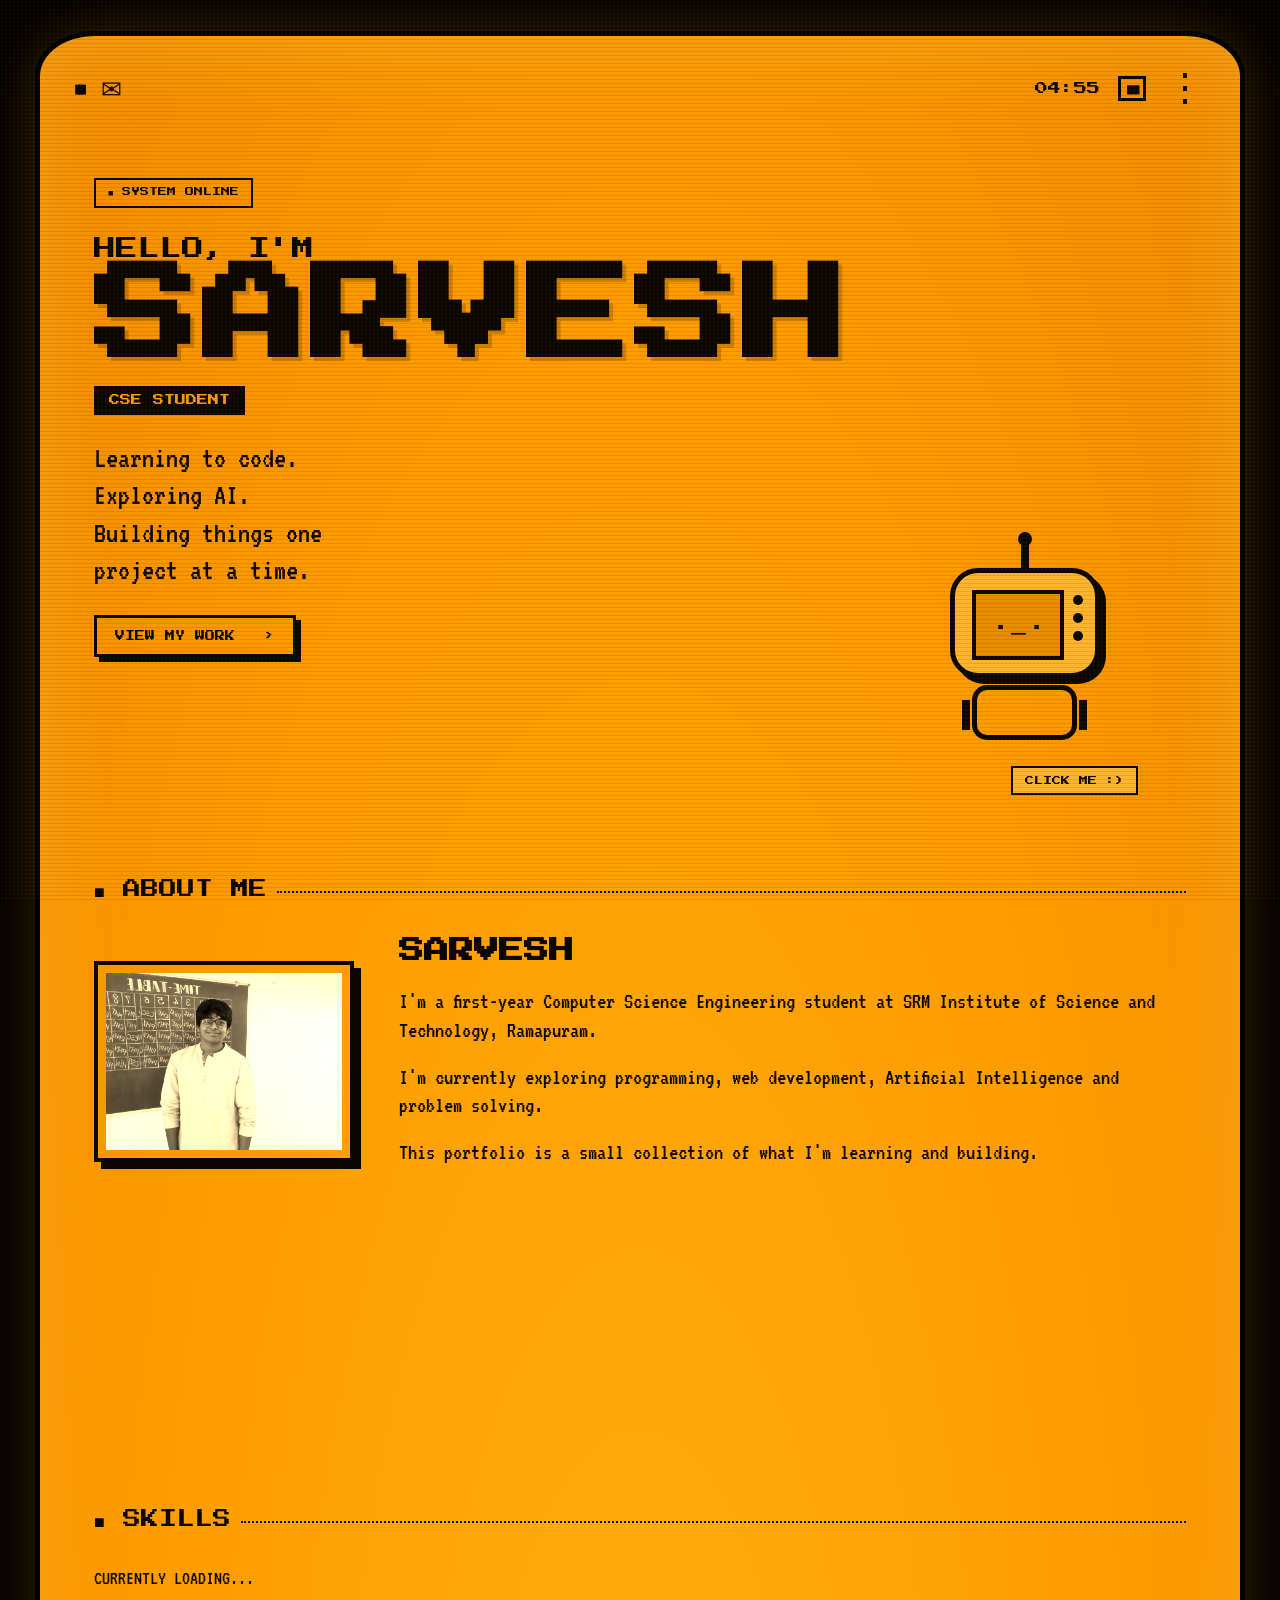
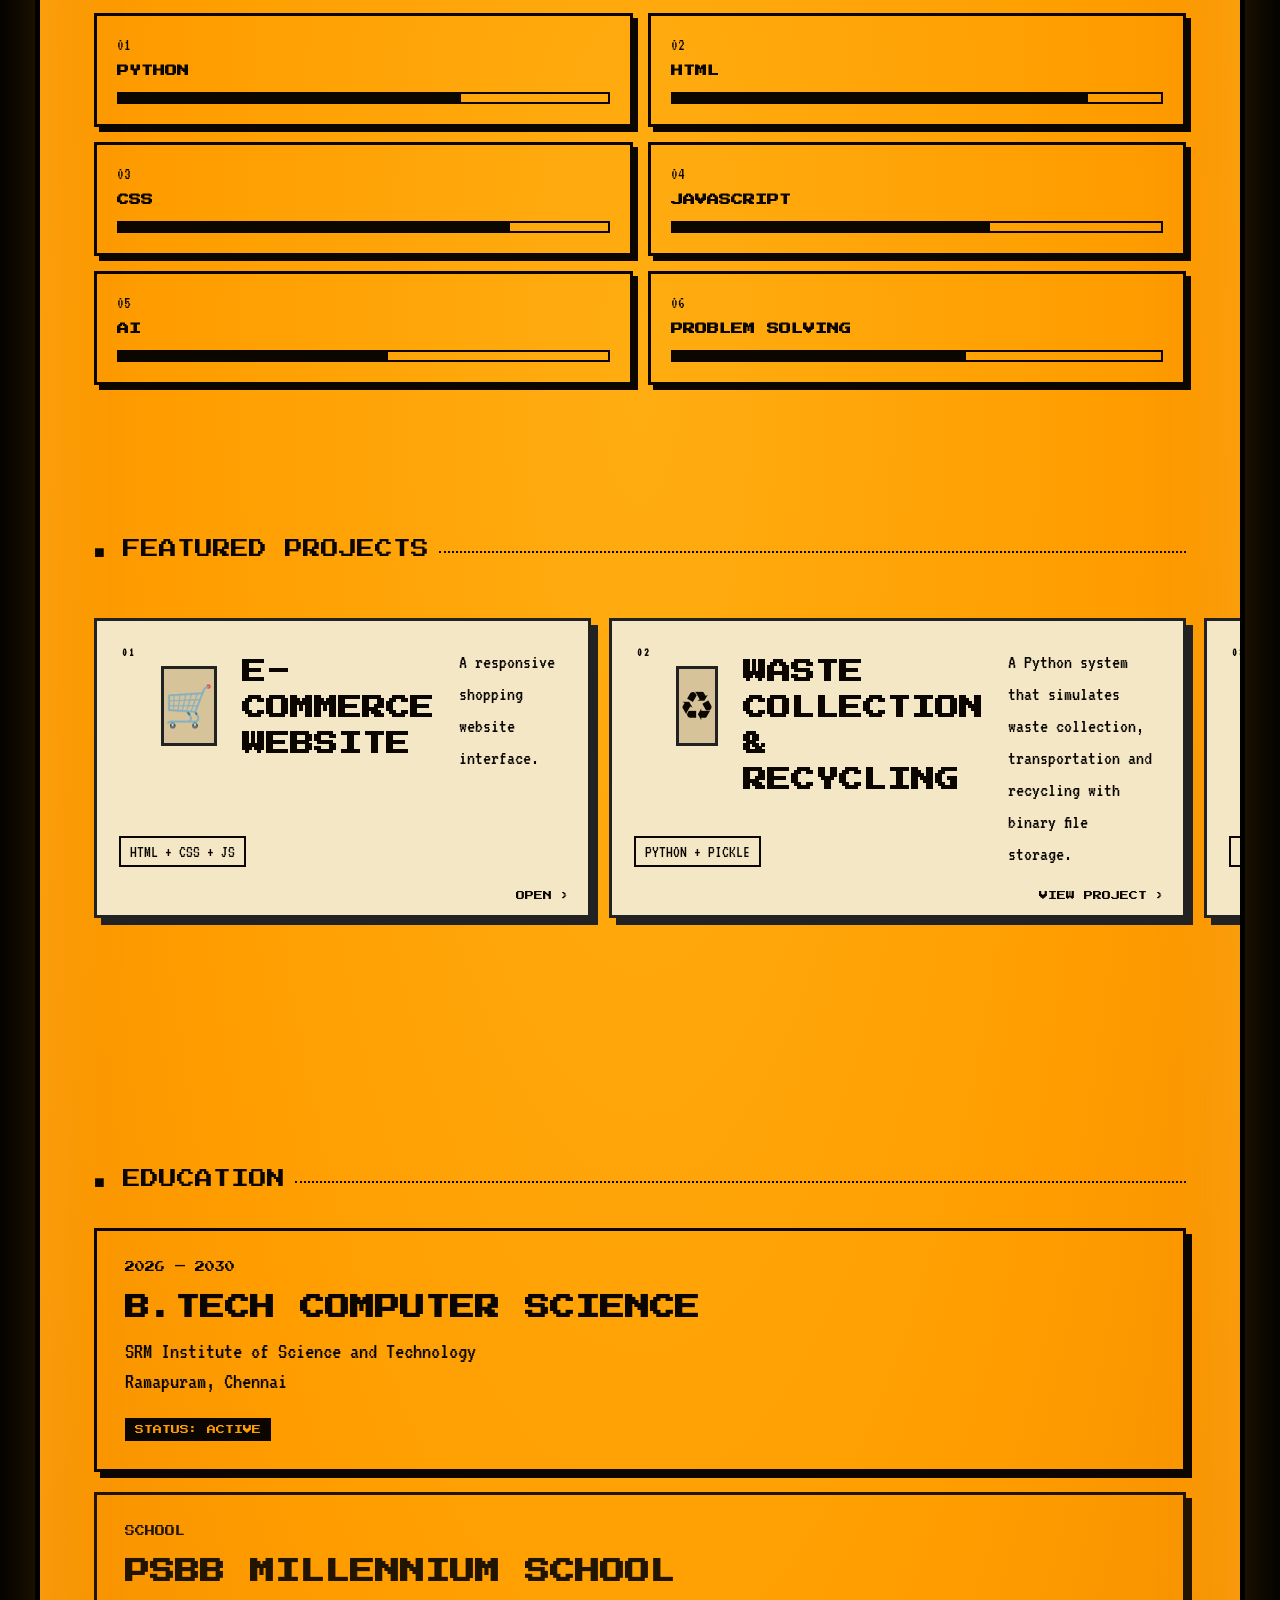
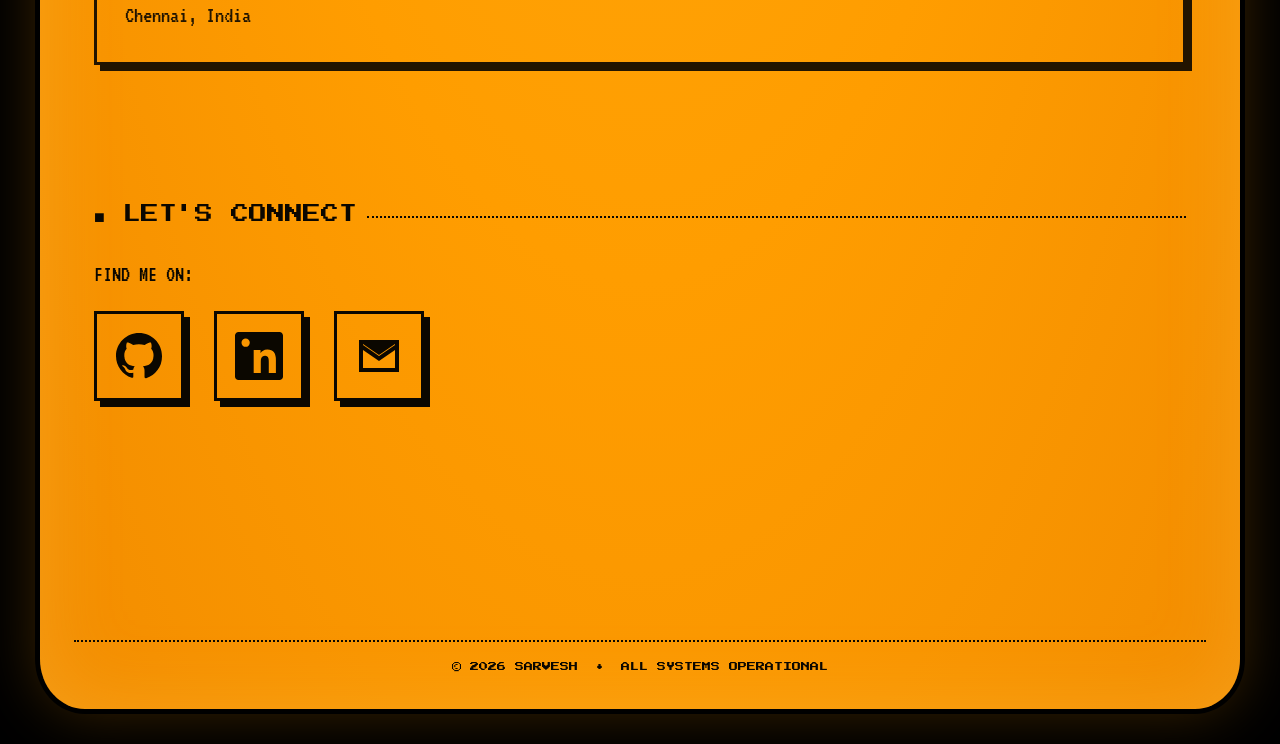
==== commit e6c12d38: "Update index.html" ====
--- a/index.html
+++ b/index.html
@@ -525,30 +525,29 @@
                             02
                         </span>
 
-
                         <div class="project-icon">
                             ♻
                         </div>
 
-
                         <h3>
-                            WASTE COLLECTION
+                            WASTE COLLECTION & RECYCLING
                         </h3>
 
-
                         <p>
-                            A Python-based idea for
-                            waste collection and recycling.
+                            A Python system that simulates waste collection,
+                            transportation and recycling with binary file storage.
                         </p>
 
-
                         <span class="project-tech">
-                            PYTHON
-                        </span>
-
-
-                        <button class="project-open">
-                            OPEN ›
+                            PYTHON + PICKLE
+                        </span>
+
+                        <button
+                            class="project-open"
+                            type="button"
+                            data-project-action="waste"
+                        >
+                            VIEW PROJECT ›
                         </button>
 
                     </article>
@@ -733,7 +732,7 @@
                         >
 
                             <path
-                                d="M20.45 20.45h-3.56v-5.57c0-1.33-.03-3.04-1.85-3.04-1.85 0-2.14 1.45-2.14 2.95v5.66H9.34V8.99h3.42v1.56h.05c.48-.9 1.64-1.85 3.37-1.85 3.6 0 4.27 2.37 4.27 5.46v6.29ZM5.32 7.43a2.07 2.07 0 1 1 0-4.14 2.07 2.07 0 0 1 0 4.14ZM3.54 20.45h3.56V8.99H3.54v11.46ZM22.22 0H1.78C.8 0 0 .8 0 1.78v20.44C0 23.2.8 24 1.78 24h20.44c.98 0 1.78-.8 1.78-1.78V1.78C24 .8 23.2 0 22.22 0Z"
+                                d="M20.45 20.45h-3.56v-5.57c0-1.33-.03-3.04-1.85-3.04-1.85 0-2.14 1.45-2.14 2.95v5.66H9.34V8.99h3.42v1.56h.05c.48-.9 1.64-1.85 3.37-1.85 3.6 0 4.27 2.37 4.27 5.46v6.29ZM5.32 7.43a2.07 2.07 0 1 1 0-4.14 2.07 2.07 0 0 1 0 4.14ZM3.54 20.45h3.56V8.99H3.54v11.46ZM22.22 0H1.78C.8 0 0 .8 0 1.78v20.44C0 23.2.8 24 1.78 24h20.44C23.2 24 24 23.2 24 22.22V1.78C24 .8 23.2 0 22.22 0Z"
                             />
 
                         </svg>
@@ -843,28 +842,3 @@
 </body>
 
 </html>
-<div class="project-card">
-    <div class="project-icon">♻️</div>
-
-    <div class="project-content">
-        <span class="project-number">PROJECT_01</span>
-
-        <h3>Waste Collection & Recycling System</h3>
-
-        <p>
-            A Python-based system that simulates waste collection,
-            transportation, and recycling. The program uses binary
-            file handling to save and retrieve waste-management data.
-        </p>
-
-        <div class="tech-stack">
-            <span>PYTHON</span>
-            <span>PICKLE</span>
-            <span>BINARY FILES</span>
-        </div>
-
-        <button class="project-btn" onclick="openWasteProject()">
-            VIEW PROJECT →
-        </button>
-    </div>
-</div>
--- a/style.css
+++ b/style.css
@@ -22,6 +22,93 @@
     --dark-panel: #120b00;
 
     --pixel: "VT323", monospace;
+   .project-card {
+    display: flex;
+    gap: 25px;
+    padding: 25px;
+    margin: 20px 0;
+
+    background: #f4e7c5;
+    border: 3px solid #222;
+    box-shadow: 7px 7px 0 #222;
+
+    transition: 0.2s ease;
+}
+
+.project-card:hover {
+    transform: translate(-4px, -4px);
+    box-shadow: 11px 11px 0 #222;
+}
+
+.project-icon {
+    width: 80px;
+    height: 80px;
+
+    display: flex;
+    align-items: center;
+    justify-content: center;
+
+    font-size: 40px;
+
+    background: #d6c39a;
+    border: 3px solid #222;
+}
+
+.project-content {
+    flex: 1;
+}
+
+.project-number {
+    font-size: 12px;
+    font-weight: bold;
+    letter-spacing: 2px;
+}
+
+.project-card h3 {
+    margin: 8px 0;
+    font-size: 24px;
+}
+
+.project-card p {
+    line-height: 1.6;
+    margin-bottom: 15px;
+}
+
+.tech-stack {
+    display: flex;
+    flex-wrap: wrap;
+    gap: 8px;
+    margin-bottom: 18px;
+}
+
+.tech-stack span {
+    padding: 5px 9px;
+
+    border: 2px solid #222;
+    background: #e8d5a7;
+
+    font-size: 11px;
+    font-weight: bold;
+}
+
+.project-btn {
+    padding: 10px 15px;
+
+    background: #222;
+    color: #f4e7c5;
+
+    border: 2px solid #222;
+
+    font-family: inherit;
+    font-weight: bold;
+
+    cursor: pointer;
+}
+
+.project-btn:hover {
+    background: #f4e7c5;
+    color: #222;
+}
 
     --pixel-heading: "Press Start 2P", monospace;
 
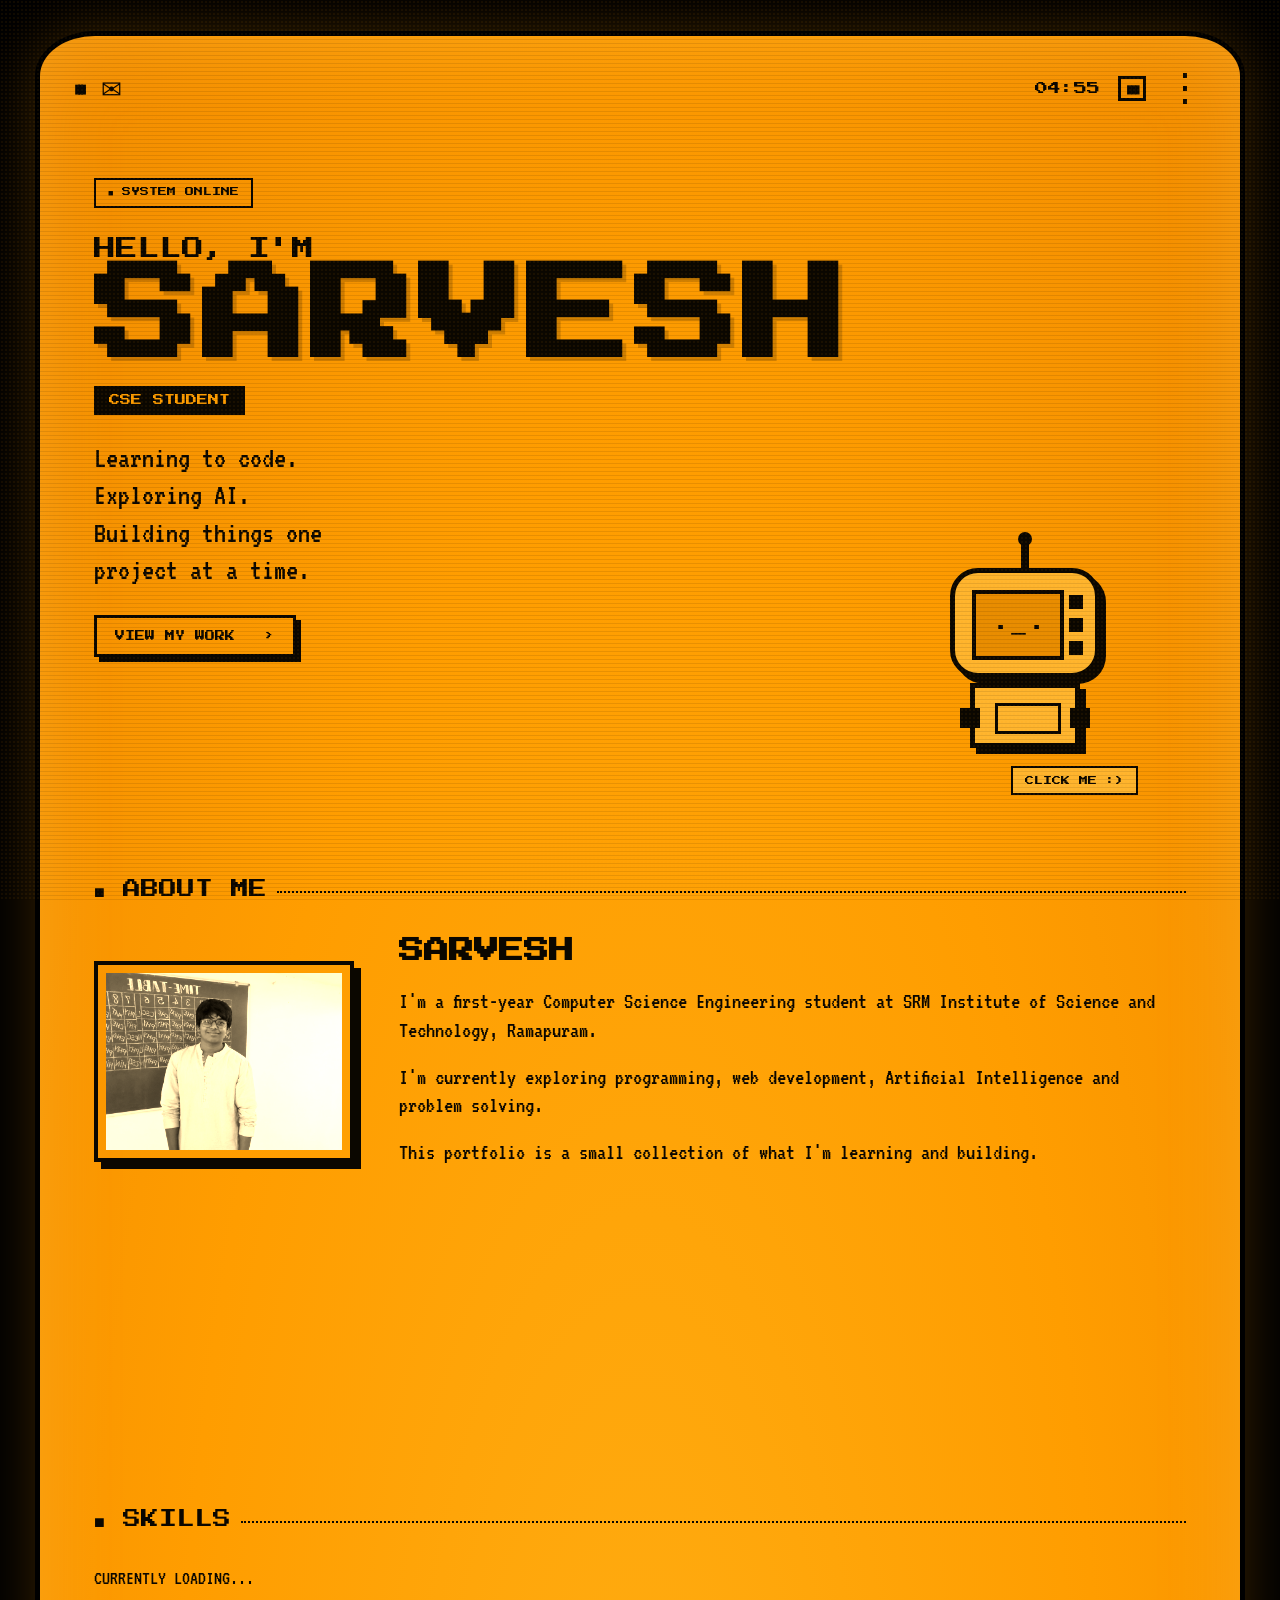
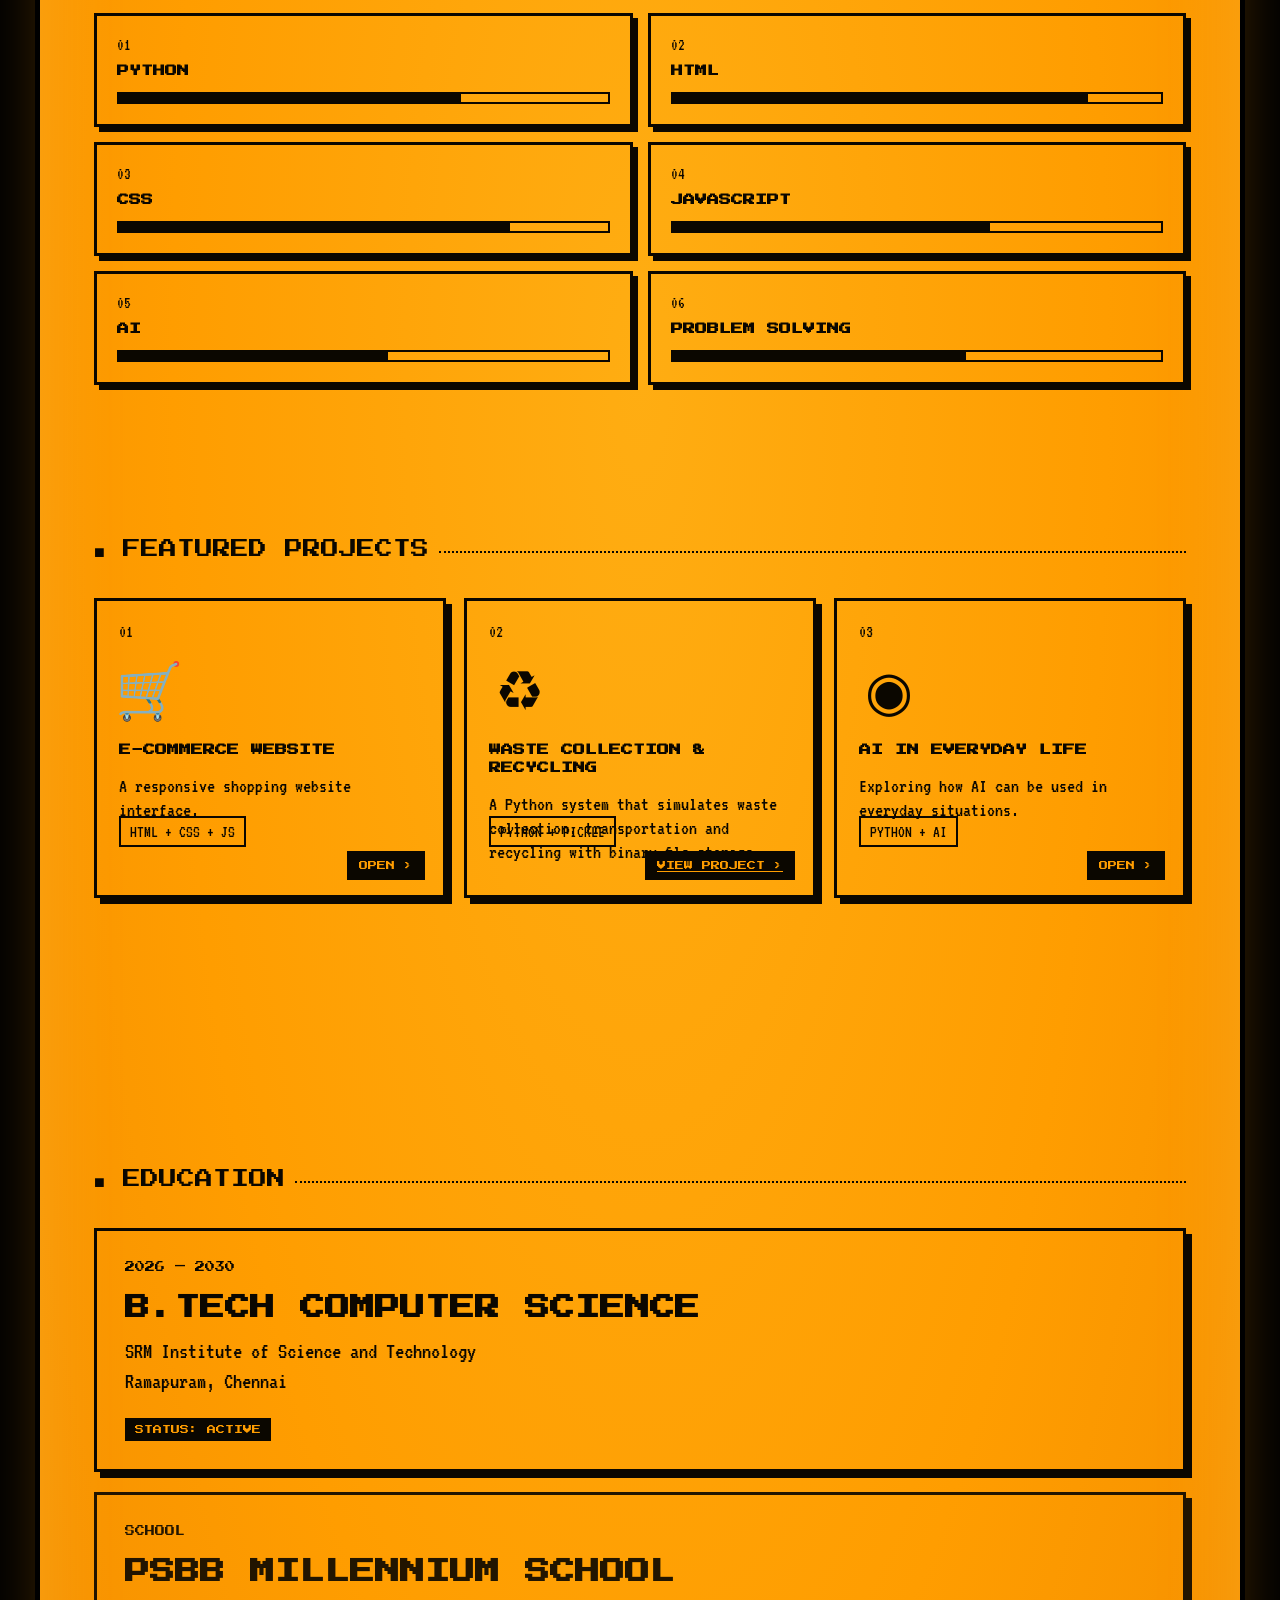
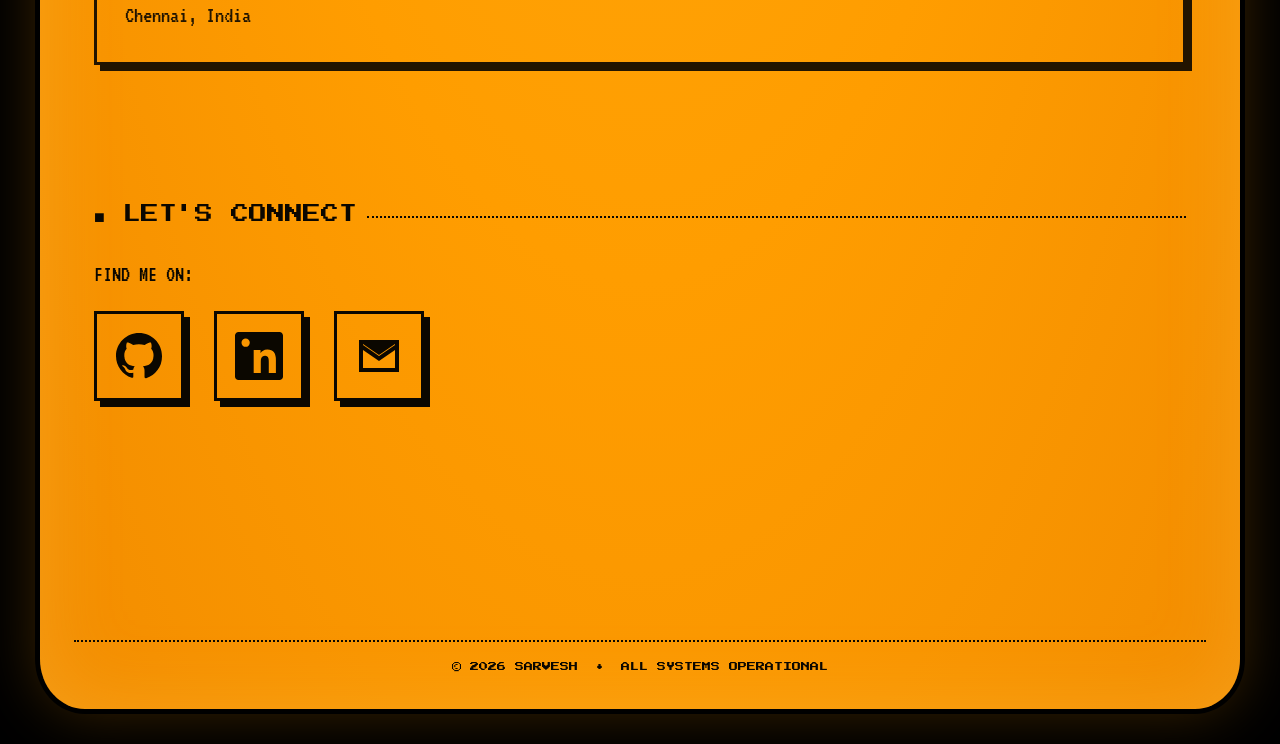
==== commit b9c4bb6c: "Connect Waste Collection project to GitHub" ====
--- a/index.html
+++ b/index.html
@@ -542,13 +542,14 @@
                             PYTHON + PICKLE
                         </span>
 
-                        <button
-                            class="project-open"
-                            type="button"
-                            data-project-action="waste"
-                        >
-                            VIEW PROJECT ›
-                        </button>
+                        <a
+    class="project-open"
+    href="https://github.com/110228sarvesh-a11y/waste-collection-recycling-system"
+    target="_blank"
+    rel="noopener noreferrer"
+>
+    VIEW PROJECT ›
+</a>
 
                     </article>
 
--- a/style.css
+++ b/style.css
@@ -22,93 +22,6 @@
     --dark-panel: #120b00;
 
     --pixel: "VT323", monospace;
-   .project-card {
-    display: flex;
-    gap: 25px;
-    padding: 25px;
-    margin: 20px 0;
-
-    background: #f4e7c5;
-    border: 3px solid #222;
-    box-shadow: 7px 7px 0 #222;
-
-    transition: 0.2s ease;
-}
-
-.project-card:hover {
-    transform: translate(-4px, -4px);
-    box-shadow: 11px 11px 0 #222;
-}
-
-.project-icon {
-    width: 80px;
-    height: 80px;
-
-    display: flex;
-    align-items: center;
-    justify-content: center;
-
-    font-size: 40px;
-
-    background: #d6c39a;
-    border: 3px solid #222;
-}
-
-.project-content {
-    flex: 1;
-}
-
-.project-number {
-    font-size: 12px;
-    font-weight: bold;
-    letter-spacing: 2px;
-}
-
-.project-card h3 {
-    margin: 8px 0;
-    font-size: 24px;
-}
-
-.project-card p {
-    line-height: 1.6;
-    margin-bottom: 15px;
-}
-
-.tech-stack {
-    display: flex;
-    flex-wrap: wrap;
-    gap: 8px;
-    margin-bottom: 18px;
-}
-
-.tech-stack span {
-    padding: 5px 9px;
-
-    border: 2px solid #222;
-    background: #e8d5a7;
-
-    font-size: 11px;
-    font-weight: bold;
-}
-
-.project-btn {
-    padding: 10px 15px;
-
-    background: #222;
-    color: #f4e7c5;
-
-    border: 2px solid #222;
-
-    font-family: inherit;
-    font-weight: bold;
-
-    cursor: pointer;
-}
-
-.project-btn:hover {
-    background: #f4e7c5;
-    color: #222;
-}
 
     --pixel-heading: "Press Start 2P", monospace;
 
@@ -891,7 +804,7 @@
         column;
 
     gap:
-        8px;
+        9px;
 
 }
 
@@ -899,16 +812,16 @@
 .robot-buttons span {
 
     width:
-        10px;
+        14px;
 
     height:
-        10px;
+        14px;
+
+    border:
+        2px solid #0b0700;
 
     background:
         #0b0700;
-
-    border-radius:
-        50%;
 
 }
 
@@ -919,42 +832,71 @@
         absolute;
 
     top:
-        145px;
+        143px;
 
     left:
-        37px;
+        35px;
 
     width:
-        105px;
+        110px;
 
     height:
-        55px;
+        65px;
 
     border:
         5px solid #0b0700;
 
-    border-radius:
-        15px;
-
-}
-
-
-.robot-body span {
+    background:
+        #ffb52e;
+
+    box-shadow:
+        6px 6px 0 #0b0700;
+
+}
+
+
+.robot-body::before {
+
+    content:
+        "";
 
     position:
         absolute;
 
+    left:
+        20px;
+
+    top:
+        15px;
+
     width:
-        8px;
+        60px;
 
     height:
-        30px;
+        25px;
+
+    border:
+        3px solid #0b0700;
+
+}
+
+
+.robot-body span {
+
+    position:
+        absolute;
+
+    width:
+        20px;
+
+    height:
+        20px;
 
     background:
         #0b0700;
 
     top:
-        10px;
+        20px;
 
 }
 
@@ -1253,16 +1195,23 @@
 ========================================= */
 
 .projects-grid {
-
-    display:
-        grid;
-
-    grid-template-columns:
-        repeat(3, 1fr);
-
-    gap:
-        18px;
-
+    display: grid;
+    grid-template-columns: repeat(3, minmax(0, 1fr));
+    gap: 18px;
+    width: 100%;
+}
+@media (max-width: 800px) {
+
+    .projects-grid {
+        grid-template-columns: 1fr;
+    }
+
+}
+
+.project-card {
+    min-width: 0;
+    width: 100%;
+    overflow: hidden;
 }
 
 
@@ -1320,6 +1269,14 @@
         20px 0;
 
 }
+.project-card h3 {
+    overflow-wrap: break-word;
+    word-break: normal;
+}
+
+.project-card p {
+    overflow-wrap: break-word;
+}
 
 
 .project-card h3 {
@@ -1373,6 +1330,10 @@
 }
 
 
+/* =========================================
+   PROJECT ACTION BUTTON
+========================================= */
+
 .project-open {
 
     position:
@@ -1384,6 +1345,353 @@
     right:
         18px;
 
+    padding:
+        8px 10px;
+
+    border:
+        2px solid #0b0700;
+
+    background:
+        #0b0700;
+
+    color:
+        var(--amber);
+
+    font-family:
+        var(--pixel-heading);
+
+    font-size:
+        9px;
+
+    cursor:
+        pointer;
+
+    transition:
+        .2s;
+
+}
+
+
+.project-open:hover {
+
+    background:
+        var(--amber);
+
+    color:
+        #0b0700;
+
+    transform:
+        translateY(-2px);
+
+}
+
+
+/* =========================================
+   EDUCATION
+========================================= */
+
+.education-card {
+
+    border:
+        3px solid #0b0700;
+
+    padding:
+        28px;
+
+    margin-bottom:
+        20px;
+
+    box-shadow:
+        6px 6px 0 #0b0700;
+
+}
+
+
+.edu-year {
+
+    font-family:
+        var(--pixel-heading);
+
+    font-size:
+        10px;
+
+}
+
+
+.education-card h2 {
+
+    font-family:
+        var(--pixel-heading);
+
+    font-size:
+        clamp(15px, 3vw, 25px);
+
+    margin:
+        20px 0;
+
+}
+
+
+.education-card p {
+
+    font-size:
+        23px;
+
+    margin:
+        7px 0;
+
+}
+
+
+.edu-status {
+
+    display:
+        inline-block;
+
+    margin-top:
+        18px;
+
+    padding:
+        7px 10px;
+
+    background:
+        #0b0700;
+
+    color:
+        var(--amber);
+
+    font-family:
+        var(--pixel-heading);
+
+    font-size:
+        9px;
+
+}
+
+
+.secondary {
+
+    opacity:
+        .9;
+
+}
+
+
+/* =========================================
+   CONTACT
+========================================= */
+
+.contact-section {
+
+    min-height:
+        55vh;
+
+}
+
+
+.contact-section > p {
+
+    font-size:
+        23px;
+
+    margin-bottom:
+        25px;
+
+}
+
+
+/* ONLY LOGOS */
+
+.social-links {
+
+    display:
+        flex;
+
+    gap:
+        30px;
+
+}
+
+
+.social-logo {
+
+    width:
+        90px;
+
+    height:
+        90px;
+
+    display:
+        flex;
+
+    justify-content:
+        center;
+
+    align-items:
+        center;
+
+    border:
+        3px solid #0b0700;
+
+    color:
+        #0b0700;
+
+    box-shadow:
+        6px 6px 0 #0b0700;
+
+    transition:
+        .2s;
+
+}
+
+
+.social-logo svg {
+
+    width:
+        48px;
+
+    height:
+        48px;
+
+    fill:
+        currentColor;
+
+}
+
+
+.social-logo:hover {
+
+    background:
+        #0b0700;
+
+    color:
+        var(--amber);
+
+    transform:
+        translateY(-5px);
+
+}
+
+
+/* =========================================
+   FOOTER
+========================================= */
+
+footer {
+
+    padding:
+        20px 10px;
+
+    text-align:
+        center;
+
+    font-family:
+        var(--pixel-heading);
+
+    font-size:
+        9px;
+
+    border-top:
+        2px dotted #0b0700;
+
+}
+
+
+footer span {
+
+    margin:
+        0 8px;
+
+}
+
+
+/* =========================================
+   PROJECT MODAL
+========================================= */
+
+.project-modal {
+
+    position:
+        fixed;
+
+    inset:
+        0;
+
+    z-index:
+        500;
+
+    display:
+        flex;
+
+    justify-content:
+        center;
+
+    align-items:
+        center;
+
+    background:
+        rgba(0,0,0,.75);
+
+    opacity:
+        0;
+
+    visibility:
+        hidden;
+
+    transition:
+        .2s;
+
+}
+
+
+.project-modal.show {
+
+    opacity:
+        1;
+
+    visibility:
+        visible;
+
+}
+
+
+.modal-box {
+
+    width:
+        min(550px, 90vw);
+
+    padding:
+        35px;
+
+    position:
+        relative;
+
+    background:
+        var(--amber);
+
+    color:
+        #0b0700;
+
+    border:
+        4px solid #0b0700;
+
+    box-shadow:
+        10px 10px 0 #000;
+
+}
+
+
+.modal-close {
+
+    position:
+        absolute;
+
+    top:
+        10px;
+
+    right:
+        15px;
+
     border:
         none;
 
@@ -1393,392 +1701,65 @@
     color:
         #0b0700;
 
+    font-size:
+        30px;
+
+    cursor:
+        pointer;
+
+}
+
+
+.modal-number {
+
     font-family:
         var(--pixel-heading);
 
     font-size:
-        9px;
-
-    cursor:
-        pointer;
-
-}
-
-
-/* =========================================
-   EDUCATION
-========================================= */
-
-.education-card {
-
-    border:
-        3px solid #0b0700;
-
-    padding:
-        28px;
-
-    margin-bottom:
-        20px;
-
-    box-shadow:
-        6px 6px 0 #0b0700;
-
-}
-
-
-.edu-year {
+        11px;
+
+}
+
+
+.modal-box h2 {
 
     font-family:
         var(--pixel-heading);
 
     font-size:
-        10px;
-
-}
-
-
-.education-card h2 {
-
-    font-family:
-        var(--pixel-heading);
-
-    font-size:
-        clamp(15px, 3vw, 25px);
+        20px;
+
+    line-height:
+        1.5;
 
     margin:
-        20px 0;
-
-}
-
-
-.education-card p {
-
-    font-size:
-        23px;
-
-    margin:
-        7px 0;
-
-}
-
-
-.edu-status {
+        25px 0;
+
+}
+
+
+.modal-box p {
+
+    font-size:
+        24px;
+
+    line-height:
+        1.3;
+
+    margin-bottom:
+        25px;
+
+}
+
+
+.modal-tech {
 
     display:
         inline-block;
 
-    margin-top:
-        18px;
-
     padding:
         7px 10px;
 
-    background:
-        #0b0700;
-
-    color:
-        var(--amber);
-
-    font-family:
-        var(--pixel-heading);
-
-    font-size:
-        9px;
-
-}
-
-
-.secondary {
-
-    opacity:
-        .9;
-
-}
-
-
-/* =========================================
-   CONTACT
-========================================= */
-
-.contact-section {
-
-    min-height:
-        55vh;
-
-}
-
-
-.contact-section > p {
-
-    font-size:
-        23px;
-
-    margin-bottom:
-        25px;
-
-}
-
-
-/* ONLY LOGOS */
-
-.social-links {
-
-    display:
-        flex;
-
-    gap:
-        30px;
-
-}
-
-
-.social-logo {
-
-    width:
-        90px;
-
-    height:
-        90px;
-
-    display:
-        flex;
-
-    justify-content:
-        center;
-
-    align-items:
-        center;
-
-    border:
-        3px solid #0b0700;
-
-    color:
-        #0b0700;
-
-    box-shadow:
-        6px 6px 0 #0b0700;
-
-    transition:
-        .2s;
-
-}
-
-
-.social-logo svg {
-
-    width:
-        48px;
-
-    height:
-        48px;
-
-    fill:
-        currentColor;
-
-}
-
-
-.social-logo:hover {
-
-    background:
-        #0b0700;
-
-    color:
-        var(--amber);
-
-    transform:
-        translateY(-5px);
-
-}
-
-
-/* =========================================
-   FOOTER
-========================================= */
-
-footer {
-
-    padding:
-        20px 10px;
-
-    text-align:
-        center;
-
-    font-family:
-        var(--pixel-heading);
-
-    font-size:
-        9px;
-
-    border-top:
-        2px dotted #0b0700;
-
-}
-
-
-footer span {
-
-    margin:
-        0 8px;
-
-}
-
-
-/* =========================================
-   PROJECT MODAL
-========================================= */
-
-.project-modal {
-
-    position:
-        fixed;
-
-    inset:
-        0;
-
-    z-index:
-        500;
-
-    display:
-        flex;
-
-    justify-content:
-        center;
-
-    align-items:
-        center;
-
-    background:
-        rgba(0,0,0,.75);
-
-    opacity:
-        0;
-
-    visibility:
-        hidden;
-
-    transition:
-        .2s;
-
-}
-
-
-.project-modal.show {
-
-    opacity:
-        1;
-
-    visibility:
-        visible;
-
-}
-
-
-.modal-box {
-
-    width:
-        min(550px, 90vw);
-
-    padding:
-        35px;
-
-    position:
-        relative;
-
-    background:
-        var(--amber);
-
-    color:
-        #0b0700;
-
-    border:
-        4px solid #0b0700;
-
-    box-shadow:
-        10px 10px 0 #000;
-
-}
-
-
-.modal-close {
-
-    position:
-        absolute;
-
-    top:
-        10px;
-
-    right:
-        15px;
-
-    border:
-        none;
-
-    background:
-        transparent;
-
-    color:
-        #0b0700;
-
-    font-size:
-        30px;
-
-    cursor:
-        pointer;
-
-}
-
-
-.modal-number {
-
-    font-family:
-        var(--pixel-heading);
-
-    font-size:
-        11px;
-
-}
-
-
-.modal-box h2 {
-
-    font-family:
-        var(--pixel-heading);
-
-    font-size:
-        20px;
-
-    line-height:
-        1.5;
-
-    margin:
-        25px 0;
-
-}
-
-
-.modal-box p {
-
-    font-size:
-        24px;
-
-    line-height:
-        1.3;
-
-    margin-bottom:
-        25px;
-
-}
-
-
-.modal-tech {
-
-    display:
-        inline-block;
-
-    padding:
-        7px 10px;
-
     border:
         2px solid #0b0700;
 
@@ -1981,3 +1962,90 @@
     }
 
 }
+/* =========================================
+   FINAL PROJECT GRID FIX
+   ========================================= */
+
+.projects-grid {
+    display: grid !important;
+    grid-template-columns: repeat(3, minmax(0, 1fr)) !important;
+    gap: 18px !important;
+    width: 100% !important;
+    max-width: 100% !important;
+    min-width: 0 !important;
+}
+
+.projects-grid .project-card {
+    display: block !important;
+    width: 100% !important;
+    min-width: 0 !important;
+    max-width: 100% !important;
+    overflow: hidden !important;
+    padding: 22px !important;
+}
+
+.projects-grid .project-card h3 {
+    width: 100% !important;
+    max-width: 100% !important;
+    min-width: 0 !important;
+    overflow-wrap: break-word !important;
+    word-break: normal !important;
+}
+
+.projects-grid .project-card p {
+    width: 100% !important;
+    max-width: 100% !important;
+    min-width: 0 !important;
+    overflow-wrap: break-word !important;
+}
+
+.projects-grid .project-icon {
+    width: 60px !important;
+    height: 60px !important;
+    display: flex !important;
+    align-items: center !important;
+    justify-content: center !important;
+}
+
+.projects-grid .project-tech {
+    position: absolute !important;
+    left: 22px !important;
+    bottom: 48px !important;
+    max-width: calc(100% - 44px) !important;
+}
+
+.projects-grid .project-open {
+    position: absolute !important;
+    right: 18px !important;
+    bottom: 15px !important;
+}
+
+
+/* =========================================
+   PROJECTS — TABLET
+   ========================================= */
+
+@media (max-width: 950px) {
+
+    .projects-grid {
+        grid-template-columns: repeat(2, minmax(0, 1fr)) !important;
+    }
+
+}
+
+
+/* =========================================
+   PROJECTS — MOBILE
+   ========================================= */
+
+@media (max-width: 650px) {
+
+    .projects-grid {
+        grid-template-columns: 1fr !important;
+    }
+
+    .projects-grid .project-card {
+        min-height: 280px !important;
+    }
+
+}
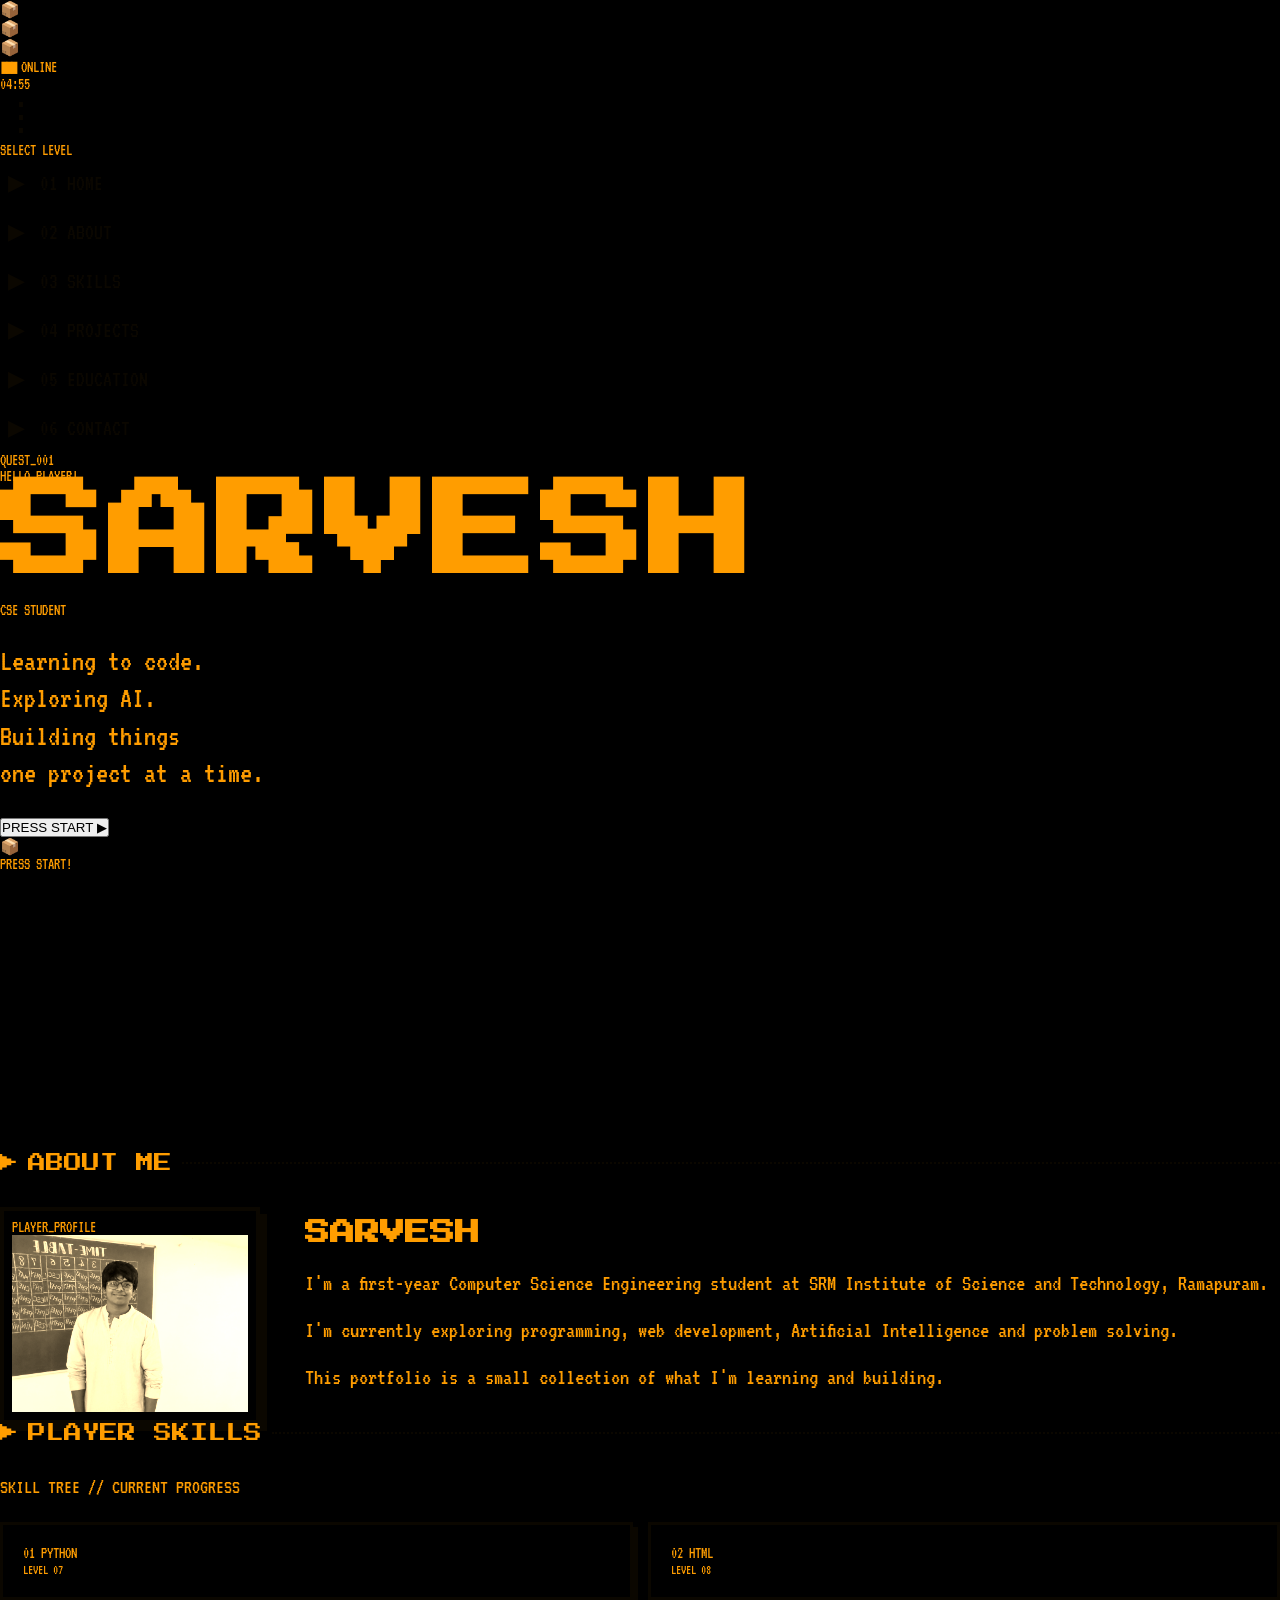
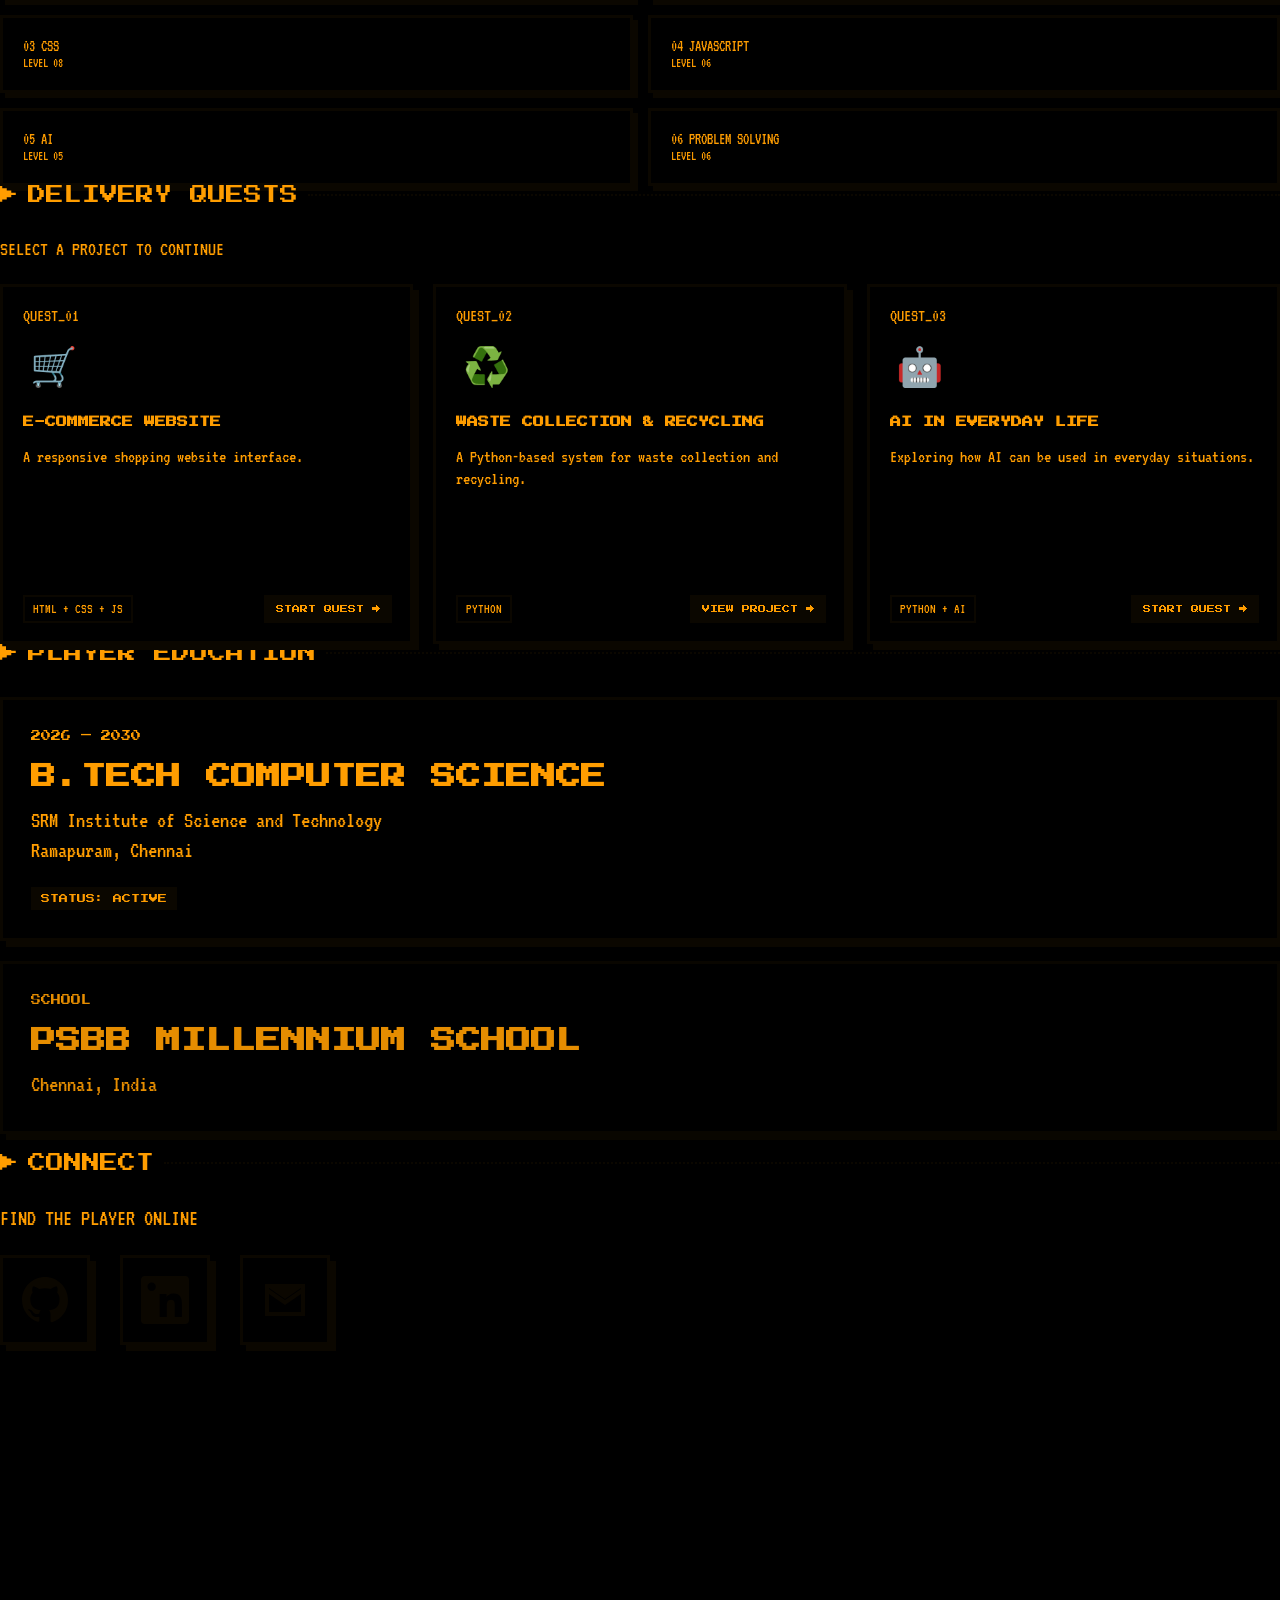
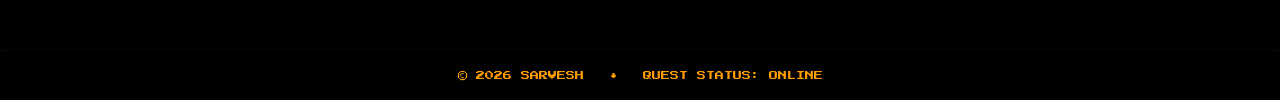
==== commit dc098ef1: "Update index.html" ====
--- a/index.html
+++ b/index.html
@@ -2,299 +2,243 @@
 <html lang="en">
 
 <head>
-
     <meta charset="UTF-8">
-
-    <meta
-        name="viewport"
-        content="width=device-width, initial-scale=1.0"
-    >
+    <meta name="viewport" content="width=device-width, initial-scale=1.0">
 
     <title>Sarvesh // Portfolio</title>
 
     <link rel="stylesheet" href="style.css">
-
 </head>
 
-
 <body>
 
-    <!-- =========================================
-         CRT / SCREEN EFFECTS
-    ========================================== -->
-
-    <div class="screen-noise"></div>
-    <div class="scanlines"></div>
-
-
-    <!-- =========================================
-         MAIN RETRO DEVICE
-    ========================================== -->
-
-    <main class="retro-device">
-
-
-        <!-- =====================================
-             TOP STATUS BAR
-        ====================================== -->
-
-        <header class="status-bar">
-
-            <div class="status-left">
-
-                <span class="signal">
-                    ▮▮▮
-                </span>
-
-                <span class="mail-icon">
-                    ✉
-                </span>
-
+    <!-- ==============================
+         ANIMATED PIXEL BACKGROUND
+    =============================== -->
+
+    <div class="game-world">
+
+        <div class="sun"></div>
+
+        <div class="cloud cloud-1">
+            <span></span>
+            <span></span>
+            <span></span>
+        </div>
+
+        <div class="cloud cloud-2">
+            <span></span>
+            <span></span>
+            <span></span>
+        </div>
+
+        <div class="cloud cloud-3">
+            <span></span>
+            <span></span>
+            <span></span>
+        </div>
+
+        <div class="package package-1">📦</div>
+        <div class="package package-2">📦</div>
+        <div class="package package-3">📦</div>
+
+        <div class="city">
+
+            <div class="building b1"></div>
+            <div class="building b2"></div>
+            <div class="building b3"></div>
+            <div class="building b4"></div>
+            <div class="building b5"></div>
+            <div class="building b6"></div>
+            <div class="building b7"></div>
+
+        </div>
+
+        <div class="ground"></div>
+
+    </div>
+
+
+    <!-- ==============================
+         MAIN GAME SCREEN
+    =============================== -->
+
+    <main class="game-screen">
+
+
+        <!-- TOP BAR -->
+
+        <header class="top-bar">
+
+            <div class="game-status">
+                <span class="signal">▮▮▮</span>
+                <span>ONLINE</span>
             </div>
 
-
-            <div class="status-right">
-
-                <span id="clock">
-                    10:34
-                </span>
-
-                <span class="battery">
-                    ▮▮▮
-                </span>
-
-
-                <!-- THREE DOT MENU -->
-
-                <button
-                    class="menu-button"
-                    id="menuButton"
-                    aria-label="Open menu"
-                >
-                    ⋮
-                </button>
-
+            <div class="game-time">
+                <span id="clock">00:00</span>
             </div>
 
+            <button
+                class="menu-button"
+                id="menuButton"
+                aria-label="Open navigation">
+                ⋮
+            </button>
+
         </header>
 
 
-        <!-- =====================================
-             RETRO MENU
-        ====================================== -->
-
-        <div
-            class="retro-menu"
-            id="retroMenu"
-        >
-
-            <div class="menu-title">
-                SYSTEM MENU
+        <!-- ==============================
+             THREE DOT MENU
+        =============================== -->
+
+        <div class="game-menu" id="gameMenu">
+
+            <div class="menu-heading">
+                SELECT LEVEL
             </div>
 
-
-            <button
-                class="menu-item"
-                data-section="home"
-            >
-                <span>⌂</span>
+            <button class="menu-item" data-section="home">
+                <span>▶</span>
                 <span>01 HOME</span>
             </button>
 
-
-            <button
-                class="menu-item"
-                data-section="about"
-            >
-                <span>♙</span>
+            <button class="menu-item" data-section="about">
+                <span>▶</span>
                 <span>02 ABOUT</span>
             </button>
 
-
-            <button
-                class="menu-item"
-                data-section="skills"
-            >
-                <span>▣</span>
+            <button class="menu-item" data-section="skills">
+                <span>▶</span>
                 <span>03 SKILLS</span>
             </button>
 
-
-            <button
-                class="menu-item"
-                data-section="projects"
-            >
-                <span>▤</span>
+            <button class="menu-item" data-section="projects">
+                <span>▶</span>
                 <span>04 PROJECTS</span>
             </button>
 
-
-            <button
-                class="menu-item"
-                data-section="education"
-            >
-                <span>◇</span>
+            <button class="menu-item" data-section="education">
+                <span>▶</span>
                 <span>05 EDUCATION</span>
             </button>
 
-
-            <button
-                class="menu-item"
-                data-section="contact"
-            >
-                <span>✉</span>
+            <button class="menu-item" data-section="contact">
+                <span>▶</span>
                 <span>06 CONTACT</span>
             </button>
 
         </div>
 
 
-        <!-- =====================================
-             SCREEN CONTENT
-        ====================================== -->
-
-        <div class="screen-content">
-
-
-            <!-- =================================
+        <!-- ==============================
+             CONTENT
+        =============================== -->
+
+        <div class="content">
+
+
+            <!-- ==============================
                  HOME
-            ================================== -->
-
-            <section
-                id="home"
-                class="page-section home-section"
-            >
-
-                <div class="system-status">
-                    ■ SYSTEM ONLINE
-                </div>
-
-
-                <p class="small-heading">
-                    HELLO, I'M
+            =============================== -->
+
+            <section id="home" class="section home-section">
+
+                <div class="quest-label">
+                    QUEST_001
+                </div>
+
+                <p class="hello">
+                    HELLO PLAYER!
                 </p>
-
 
                 <h1>
                     SARVESH
                 </h1>
 
-
-                <div class="role">
+                <div class="player-class">
                     CSE STUDENT
                 </div>
 
-
                 <p class="intro">
-
                     Learning to code.<br>
                     Exploring AI.<br>
-                    Building things one<br>
-                    project at a time.
-
+                    Building things<br>
+                    one project at a time.
                 </p>
 
-
-                <button
-                    class="retro-button"
-                    id="workButton"
-                >
-
-                    VIEW MY WORK
-                    <span>›</span>
-
+                <button class="start-button" id="workButton">
+                    PRESS START
+                    <span>▶</span>
                 </button>
 
 
-                <!-- RETRO ROBOT -->
-
-                <div
-                    class="retro-robot"
-                    id="retroRobot"
-                >
-
-                    <div class="antenna"></div>
-
-                    <div class="robot-head">
-
-                        <div class="robot-screen">
-
-                            <span class="robot-eye">
-                                •
-                            </span>
-
-                            <span class="robot-eye">
-                                •
-                            </span>
-
-                            <div class="robot-mouth">
-                                ─
-                            </div>
-
-                        </div>
-
-
-                        <div class="robot-buttons">
-
-                            <span></span>
-                            <span></span>
-                            <span></span>
-
-                        </div>
-
-                    </div>
-
-
-                    <div class="robot-body">
-
-                        <span></span>
-                        <span></span>
-
-                    </div>
-
-                </div>
-
-
-                <!-- ROBOT MESSAGE -->
-
-                <div
-                    class="robot-message"
-                    id="robotMessage"
-                >
-
-                    CLICK ME :)
-
+                <!-- PIXEL DELIVERY CHARACTER -->
+
+                <div class="delivery-character" id="deliveryCharacter">
+
+                    <div class="character-head">
+
+                        <div class="cap"></div>
+
+                        <div class="face">
+
+                            <span class="eye left-eye"></span>
+                            <span class="eye right-eye"></span>
+
+                            <span class="smile"></span>
+
+                        </div>
+
+                    </div>
+
+                    <div class="character-body">
+
+                        <div class="shirt"></div>
+
+                        <div class="arm left-arm"></div>
+                        <div class="arm right-arm"></div>
+
+                    </div>
+
+                    <div class="character-box">
+                        📦
+                    </div>
+
+                </div>
+
+                <div class="character-message" id="characterMessage">
+                    PRESS START!
                 </div>
 
             </section>
 
 
-
-            <!-- =================================
+            <!-- ==============================
                  ABOUT
-            ================================== -->
-
-            <section
-                id="about"
-                class="page-section"
-            >
+            =============================== -->
+
+            <section id="about" class="section">
 
                 <div class="section-title">
-                    ■ ABOUT ME
-                </div>
-
+                    <span>▶</span>
+                    ABOUT ME
+                </div>
 
                 <div class="about-layout">
 
                     <div class="profile-frame">
+
+                        <div class="profile-label">
+                            PLAYER_PROFILE
+                        </div>
 
                         <img
                             src="profile.jpg"
-                            alt="Sarvesh"
-                        >
-
-                    </div>
-
+                            alt="Sarvesh">
+
+                    </div>
 
                     <div class="about-text">
 
@@ -326,127 +270,116 @@
             </section>
 
 
-
-            <!-- =================================
+            <!-- ==============================
                  SKILLS
-            ================================== -->
-
-            <section
-                id="skills"
-                class="page-section"
-            >
+            =============================== -->
+
+            <section id="skills" class="section">
 
                 <div class="section-title">
-                    ■ SKILLS
-                </div>
-
+                    <span>▶</span>
+                    PLAYER SKILLS
+                </div>
 
                 <p class="section-subtitle">
-                    CURRENTLY LOADING...
+                    SKILL TREE // CURRENT PROGRESS
                 </p>
 
-
                 <div class="skills-grid">
 
 
                     <div class="skill-card">
 
-                        <span class="skill-number">
-                            01
-                        </span>
-
-                        <strong>
-                            PYTHON
-                        </strong>
-
-                        <div class="progress">
-                            <span style="width: 70%;"></span>
-                        </div>
+                        <div class="skill-top">
+                            <span>01</span>
+                            <span>PYTHON</span>
+                        </div>
+
+                        <div class="skill-bar">
+                            <span style="width:70%"></span>
+                        </div>
+
+                        <small>LEVEL 07</small>
 
                     </div>
 
 
                     <div class="skill-card">
 
-                        <span class="skill-number">
-                            02
-                        </span>
-
-                        <strong>
-                            HTML
-                        </strong>
-
-                        <div class="progress">
-                            <span style="width: 85%;"></span>
-                        </div>
+                        <div class="skill-top">
+                            <span>02</span>
+                            <span>HTML</span>
+                        </div>
+
+                        <div class="skill-bar">
+                            <span style="width:85%"></span>
+                        </div>
+
+                        <small>LEVEL 08</small>
 
                     </div>
 
 
                     <div class="skill-card">
 
-                        <span class="skill-number">
-                            03
-                        </span>
-
-                        <strong>
-                            CSS
-                        </strong>
-
-                        <div class="progress">
-                            <span style="width: 80%;"></span>
-                        </div>
+                        <div class="skill-top">
+                            <span>03</span>
+                            <span>CSS</span>
+                        </div>
+
+                        <div class="skill-bar">
+                            <span style="width:80%"></span>
+                        </div>
+
+                        <small>LEVEL 08</small>
 
                     </div>
 
 
                     <div class="skill-card">
 
-                        <span class="skill-number">
-                            04
-                        </span>
-
-                        <strong>
-                            JAVASCRIPT
-                        </strong>
-
-                        <div class="progress">
-                            <span style="width: 65%;"></span>
-                        </div>
+                        <div class="skill-top">
+                            <span>04</span>
+                            <span>JAVASCRIPT</span>
+                        </div>
+
+                        <div class="skill-bar">
+                            <span style="width:65%"></span>
+                        </div>
+
+                        <small>LEVEL 06</small>
 
                     </div>
 
 
                     <div class="skill-card">
 
-                        <span class="skill-number">
-                            05
-                        </span>
-
-                        <strong>
-                            AI
-                        </strong>
-
-                        <div class="progress">
-                            <span style="width: 55%;"></span>
-                        </div>
+                        <div class="skill-top">
+                            <span>05</span>
+                            <span>AI</span>
+                        </div>
+
+                        <div class="skill-bar">
+                            <span style="width:55%"></span>
+                        </div>
+
+                        <small>LEVEL 05</small>
 
                     </div>
 
 
                     <div class="skill-card">
 
-                        <span class="skill-number">
-                            06
-                        </span>
-
-                        <strong>
-                            PROBLEM SOLVING
-                        </strong>
-
-                        <div class="progress">
-                            <span style="width: 60%;"></span>
-                        </div>
+                        <div class="skill-top">
+                            <span>06</span>
+                            <span>PROBLEM SOLVING</span>
+                        </div>
+
+                        <div class="skill-bar">
+                            <span style="width:60%"></span>
+                        </div>
+
+                        <small>LEVEL 06</small>
 
                     </div>
 
@@ -455,141 +388,125 @@
             </section>
 
 
-
-            <!-- =================================
+            <!-- ==============================
                  PROJECTS
-            ================================== -->
-
-            <section
-                id="projects"
-                class="page-section"
-            >
+            =============================== -->
+
+            <section id="projects" class="section">
 
                 <div class="section-title">
-                    ■ FEATURED PROJECTS
-                </div>
-
+                    <span>▶</span>
+                    DELIVERY QUESTS
+                </div>
+
+                <p class="section-subtitle">
+                    SELECT A PROJECT TO CONTINUE
+                </p>
 
                 <div class="projects-grid">
 
 
                     <!-- PROJECT 1 -->
 
-                    <article
-                        class="project-card"
-                        data-project="ecommerce"
-                    >
-
-                        <span class="project-number">
-                            01
-                        </span>
-
+                    <article class="project-card"
+                             data-project="ecommerce">
+
+                        <div class="project-number">
+                            QUEST_01
+                        </div>
 
                         <div class="project-icon">
                             🛒
                         </div>
-
 
                         <h3>
                             E-COMMERCE WEBSITE
                         </h3>
-
 
                         <p>
                             A responsive shopping
                             website interface.
                         </p>
 
-
                         <span class="project-tech">
                             HTML + CSS + JS
                         </span>
 
-
                         <button class="project-open">
-                            OPEN ›
+                            START QUEST →
                         </button>
 
                     </article>
 
 
-
                     <!-- PROJECT 2 -->
 
-                    <article
-                        class="project-card"
-                        data-project="waste"
-                    >
-
-                        <span class="project-number">
-                            02
+                    <article class="project-card"
+                             data-project="waste">
+
+                        <div class="project-number">
+                            QUEST_02
+                        </div>
+
+                        <div class="project-icon">
+                            ♻️
+                        </div>
+
+                        <h3>
+                            WASTE COLLECTION
+                            & RECYCLING
+                        </h3>
+
+                        <p>
+                            A Python-based system
+                            for waste collection
+                            and recycling.
+                        </p>
+
+                        <span class="project-tech">
+                            PYTHON
                         </span>
 
+                        <a
+                            class="project-open"
+                            href="https://github.com/110228sarvesh-a11y/waste-collection-recycling-system"
+                            target="_blank"
+                            rel="noopener noreferrer">
+                            VIEW PROJECT →
+                        </a>
+
+                    </article>
+
+
+                    <!-- PROJECT 3 -->
+
+                    <article class="project-card"
+                             data-project="ai">
+
+                        <div class="project-number">
+                            QUEST_03
+                        </div>
+
                         <div class="project-icon">
-                            ♻
-                        </div>
-
-                        <h3>
-                            WASTE COLLECTION & RECYCLING
-                        </h3>
-
-                        <p>
-                            A Python system that simulates waste collection,
-                            transportation and recycling with binary file storage.
-                        </p>
-
-                        <span class="project-tech">
-                            PYTHON + PICKLE
-                        </span>
-
-                        <a
-    class="project-open"
-    href="https://github.com/110228sarvesh-a11y/waste-collection-recycling-system"
-    target="_blank"
-    rel="noopener noreferrer"
->
-    VIEW PROJECT ›
-</a>
-
-                    </article>
-
-
-
-                    <!-- PROJECT 3 -->
-
-                    <article
-                        class="project-card"
-                        data-project="ai"
-                    >
-
-                        <span class="project-number">
-                            03
-                        </span>
-
-
-                        <div class="project-icon">
-                            ◉
-                        </div>
-
+                            🤖
+                        </div>
 
                         <h3>
                             AI IN EVERYDAY LIFE
                         </h3>
 
-
                         <p>
-                            Exploring how AI can be
-                            used in everyday situations.
+                            Exploring how AI can
+                            be used in everyday
+                            situations.
                         </p>
-
 
                         <span class="project-tech">
                             PYTHON + AI
                         </span>
 
-
                         <button class="project-open">
-                            OPEN ›
+                            START QUEST →
                         </button>
 
                     </article>
@@ -599,18 +516,15 @@
             </section>
 
 
-
-            <!-- =================================
+            <!-- ==============================
                  EDUCATION
-            ================================== -->
-
-            <section
-                id="education"
-                class="page-section"
-            >
+            =============================== -->
+
+            <section id="education" class="section">
 
                 <div class="section-title">
-                    ■ EDUCATION
+                    <span>▶</span>
+                    PLAYER EDUCATION
                 </div>
 
 
@@ -620,23 +534,19 @@
                         2026 — 2030
                     </span>
 
-
                     <h2>
                         B.TECH COMPUTER SCIENCE
                     </h2>
-
 
                     <p>
                         SRM Institute of Science
                         and Technology
                     </p>
 
-
                     <p>
                         Ramapuram, Chennai
                     </p>
 
-
                     <div class="edu-status">
                         STATUS: ACTIVE
                     </div>
@@ -650,12 +560,10 @@
                         SCHOOL
                     </span>
 
-
                     <h2>
                         PSBB MILLENNIUM SCHOOL
                     </h2>
 
-
                     <p>
                         Chennai, India
                     </p>
@@ -665,27 +573,20 @@
             </section>
 
 
-
-            <!-- =================================
+            <!-- ==============================
                  CONTACT
-            ================================== -->
-
-            <section
-                id="contact"
-                class="page-section contact-section"
-            >
+            =============================== -->
+
+            <section id="contact" class="section contact-section">
 
                 <div class="section-title">
-                    ■ LET'S CONNECT
-                </div>
-
-
-                <p>
-                    FIND ME ON:
+                    <span>▶</span>
+                    CONNECT
+                </div>
+
+                <p class="contact-text">
+                    FIND THE PLAYER ONLINE
                 </p>
-
-
-                <!-- ONLY LOGOS -->
 
                 <div class="social-links">
 
@@ -698,22 +599,16 @@
                         rel="noopener noreferrer"
                         class="social-logo"
                         aria-label="GitHub"
-                        title="GitHub"
-                    >
-
-                        <svg
-                            viewBox="0 0 24 24"
-                            aria-hidden="true"
-                        >
+                        title="GitHub">
+
+                        <svg viewBox="0 0 24 24">
 
                             <path
-                                d="M12 .5C5.65.5.5 5.65.5 12c0 5.08 3.29 9.39 7.86 10.91.58.1.79-.25.79-.56v-2.02c-3.2.7-3.88-1.36-3.88-1.36-.53-1.34-1.28-1.7-1.28-1.7-1.04-.71.08-.7.08-.7 1.15.08 1.75 1.18 1.75 1.18 1.03 1.76 2.7 1.25 3.36.95.1-.74.4-1.25.73-1.54-2.56-.29-5.26-1.28-5.26-5.69 0-1.26.45-2.29 1.18-3.1-.12-.29-.51-1.47.11-3.06 0 0 .96-.31 3.15 1.18a10.8 10.8 0 0 1 5.74 0c2.19-1.49 3.15-1.18 3.15-1.18.62 1.59.23 2.77.11 3.06.73.81 1.18 1.84 1.18 3.1 0 4.42-2.71 5.39-5.29 5.67.41.36.78 1.08.78 2.18v3.23c0 .31.21.67.8.56A11.5 11.5 0 0 0 23.5 12C23.5 5.65 18.35.5 12 .5Z"
-                            />
+                                d="M12 .5C5.65.5.5 5.65.5 12c0 5.08 3.29 9.39 7.86 10.91.58.1.79-.25.79-.56v-2.02c-3.2.7-3.88-1.36-3.88-1.36-.53-1.34-1.28-1.7-1.28-1.7-1.04-.71.08-.7.08-.7 1.15.08 1.75 1.18 1.75 1.18 1.03 1.76 2.7 1.25 3.36.95.1-.74.4-1.25.73-1.54-2.56-.29-5.26-1.28-5.26-5.69 0-1.26.45-2.29 1.18-3.1-.12-.29-.51-1.47.11-3.06 0 0 .96-.31 3.15 1.18a10.8 10.8 0 0 1 5.74 0c2.19-1.49 3.15-1.18 3.15-1.18.62 1.59.23 2.77.11 3.06.73.81 1.18 1.84 1.18 3.1 0 4.42-2.71 5.39-5.29 5.67.41.36.78 1.08.78 2.18v3.23c0 .31.21.67.8.56A11.5 11.5 0 0 0 23.5 12C23.5 5.65 18.35.5 12 .5Z"/>
 
                         </svg>
 
                     </a>
-
 
 
                     <!-- LINKEDIN -->
@@ -724,22 +619,16 @@
                         rel="noopener noreferrer"
                         class="social-logo"
                         aria-label="LinkedIn"
-                        title="LinkedIn"
-                    >
-
-                        <svg
-                            viewBox="0 0 24 24"
-                            aria-hidden="true"
-                        >
+                        title="LinkedIn">
+
+                        <svg viewBox="0 0 24 24">
 
                             <path
-                                d="M20.45 20.45h-3.56v-5.57c0-1.33-.03-3.04-1.85-3.04-1.85 0-2.14 1.45-2.14 2.95v5.66H9.34V8.99h3.42v1.56h.05c.48-.9 1.64-1.85 3.37-1.85 3.6 0 4.27 2.37 4.27 5.46v6.29ZM5.32 7.43a2.07 2.07 0 1 1 0-4.14 2.07 2.07 0 0 1 0 4.14ZM3.54 20.45h3.56V8.99H3.54v11.46ZM22.22 0H1.78C.8 0 0 .8 0 1.78v20.44C0 23.2.8 24 1.78 24h20.44C23.2 24 24 23.2 24 22.22V1.78C24 .8 23.2 0 22.22 0Z"
-                            />
+                                d="M20.45 20.45h-3.56v-5.57c0-1.33-.03-3.04-1.85-3.04-1.85 0-2.14 1.45-2.14 2.95v5.66H9.34V8.99h3.42v1.56h.05c.48-.9 1.64-1.85 3.37-1.85 3.6 0 4.27 2.37 4.27 5.46v6.29ZM5.32 7.43a2.07 2.07 0 1 1 0-4.14 2.07 2.07 0 0 1 0 4.14ZM3.54 20.45h3.56V8.99H3.54v11.46ZM22.22 0H1.78C.8 0 0 .8 0 1.78v20.44C0 23.2.8 24 1.78 24h20.44c.98 0 1.78-.8 1.78-1.78V1.78C24 .8 23.2 0 22.22 0Z"/>
 
                         </svg>
 
                     </a>
-
 
 
                     <!-- EMAIL -->
@@ -748,17 +637,12 @@
                         href="mailto:110228sarvesh@gmail.com"
                         class="social-logo"
                         aria-label="Email"
-                        title="Email"
-                    >
-
-                        <svg
-                            viewBox="0 0 24 24"
-                            aria-hidden="true"
-                        >
+                        title="Email">
+
+                        <svg viewBox="0 0 24 24">
 
                             <path
-                                d="M2 4h20v16H2V4Zm2 2v.5l8 5.5 8-5.5V6l-8 5.5L4 6Zm0 12h16V9l-8 5.5L4 9v9Z"
-                            />
+                                d="M2 4h20v16H2V4Zm2 2v.5l8 5.5 8-5.5V6l-8 5.5L4 6Zm0 12h16V9l-8 5.5L4 9v9Z"/>
 
                         </svg>
 
@@ -768,67 +652,55 @@
 
             </section>
 
-
         </div>
 
 
-        <!-- =====================================
-             FOOTER
-        ====================================== -->
+        <!-- FOOTER -->
 
         <footer>
 
-            © 2026 SARVESH
+            <span>© 2026 SARVESH</span>
+
             <span>•</span>
-            ALL SYSTEMS OPERATIONAL
+
+            <span>QUEST STATUS: ONLINE</span>
 
         </footer>
 
     </main>
 
 
-
-    <!-- =========================================
-         PROJECT POPUP
-    ========================================== -->
-
-    <div
-        class="project-modal"
-        id="projectModal"
-    >
+    <!-- ==============================
+         PROJECT MODAL
+    =============================== -->
+
+    <div class="project-modal" id="projectModal">
 
         <div class="modal-box">
 
             <button
                 class="modal-close"
-                id="modalClose"
-            >
+                id="modalClose">
                 ×
             </button>
 
-
             <div
                 class="modal-number"
-                id="modalNumber"
-            >
-                01
+                id="modalNumber">
+                QUEST_01
             </div>
-
 
             <h2 id="modalTitle">
                 PROJECT
             </h2>
 
-
             <p id="modalDescription">
                 Project description.
             </p>
 
-
             <div
                 class="modal-tech"
-                id="modalTech"
-            >
+                id="modalTech">
                 TECHNOLOGY
             </div>
 
@@ -837,7 +709,6 @@
     </div>
 
 
-
     <script src="script.js"></script>
 
 </body>
--- a/style.css
+++ b/style.css
@@ -2049,3 +2049,131 @@
     }
 
 }
+/* =========================================
+   FINAL PROJECT CARD OVERLAP FIX
+========================================= */
+
+.projects-grid {
+    display: grid !important;
+    grid-template-columns: repeat(3, minmax(0, 1fr)) !important;
+    gap: 20px !important;
+    width: 100% !important;
+}
+
+.projects-grid .project-card {
+    position: relative !important;
+    display: flex !important;
+    flex-direction: column !important;
+
+    min-height: 360px !important;
+    height: 360px !important;
+
+    padding: 20px !important;
+    padding-bottom: 85px !important;
+
+    overflow: hidden !important;
+}
+
+.projects-grid .project-number {
+    flex-shrink: 0;
+}
+
+.projects-grid .project-icon {
+    width: 60px !important;
+    height: 60px !important;
+
+    display: flex !important;
+    align-items: center !important;
+    justify-content: center !important;
+
+    font-size: 38px !important;
+
+    margin: 12px 0 18px !important;
+
+    flex-shrink: 0;
+}
+
+.projects-grid .project-card h3 {
+    margin: 0 0 14px !important;
+
+    font-size: 11px !important;
+    line-height: 1.5 !important;
+
+    width: 100% !important;
+}
+
+.projects-grid .project-card p {
+    margin: 0 !important;
+
+    font-size: 18px !important;
+    line-height: 1.25 !important;
+
+    width: 100% !important;
+
+    overflow-wrap: break-word !important;
+}
+
+.projects-grid .project-tech {
+    position: absolute !important;
+
+    left: 20px !important;
+    bottom: 18px !important;
+
+    margin: 0 !important;
+
+    padding: 5px 8px !important;
+
+    font-size: 14px !important;
+
+    max-width: 48% !important;
+
+    white-space: nowrap;
+}
+
+.projects-grid .project-open {
+    position: absolute !important;
+
+    right: 18px !important;
+    bottom: 18px !important;
+
+    margin: 0 !important;
+
+    padding: 8px 10px !important;
+
+    font-size: 8px !important;
+
+    white-space: nowrap;
+
+    text-decoration: none !important;
+}
+
+
+/* =========================================
+   TABLET
+========================================= */
+
+@media (max-width: 950px) {
+
+    .projects-grid {
+        grid-template-columns: repeat(2, minmax(0, 1fr)) !important;
+    }
+
+}
+
+
+/* =========================================
+   MOBILE
+========================================= */
+
+@media (max-width: 650px) {
+
+    .projects-grid {
+        grid-template-columns: 1fr !important;
+    }
+
+    .projects-grid .project-card {
+        height: 330px !important;
+        min-height: 330px !important;
+    }
+
+}
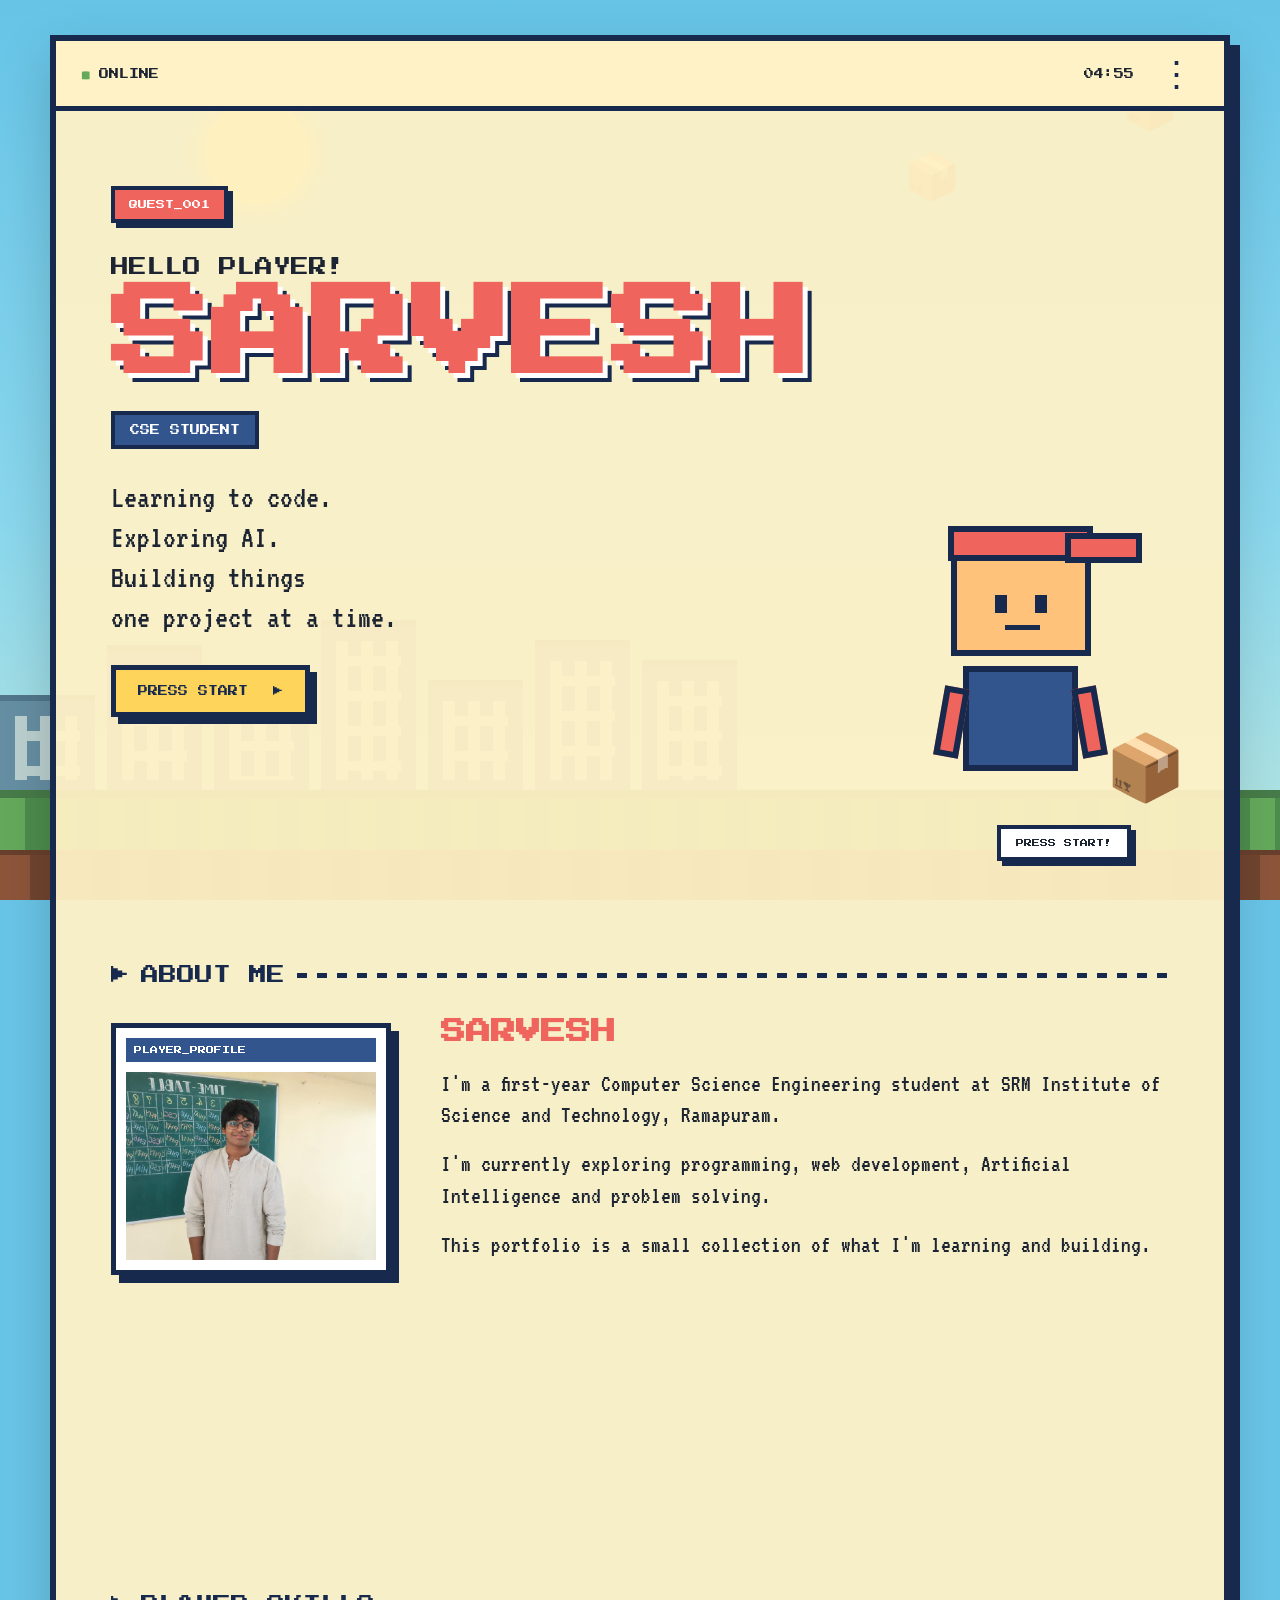
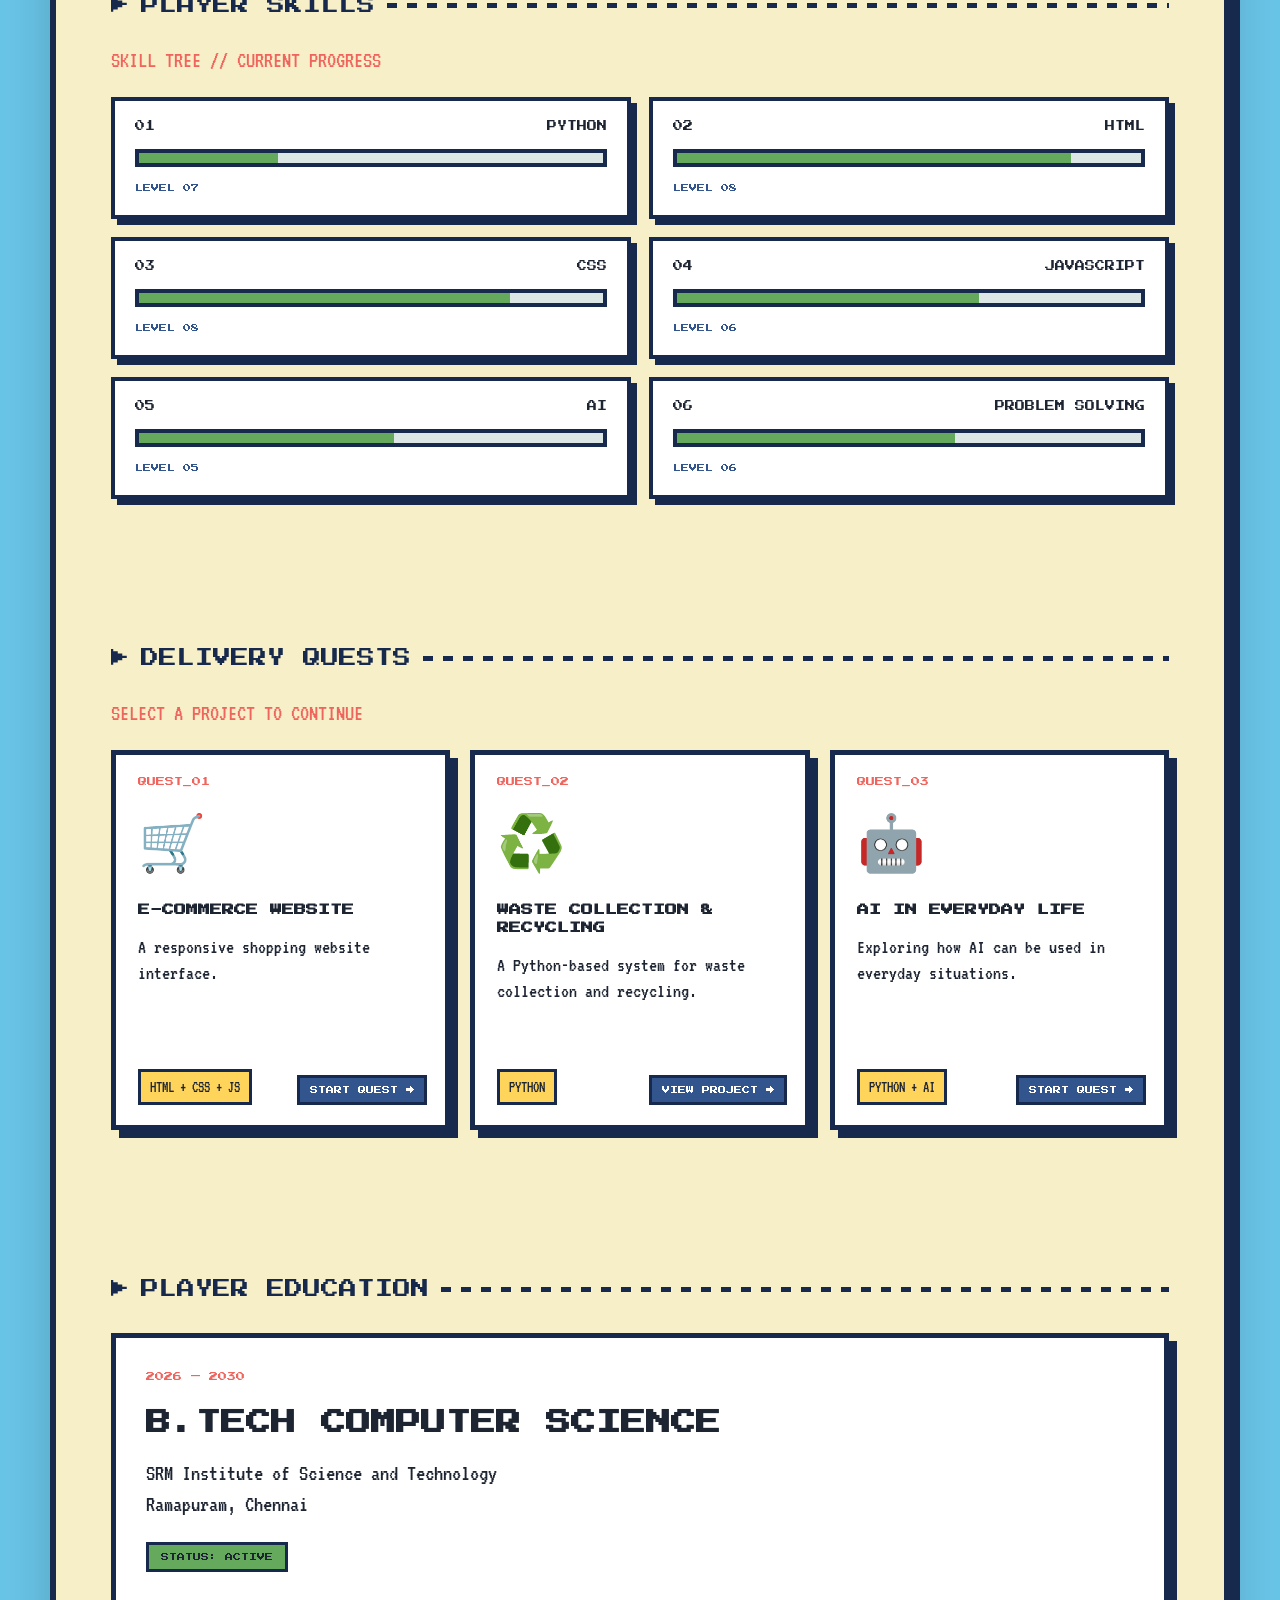
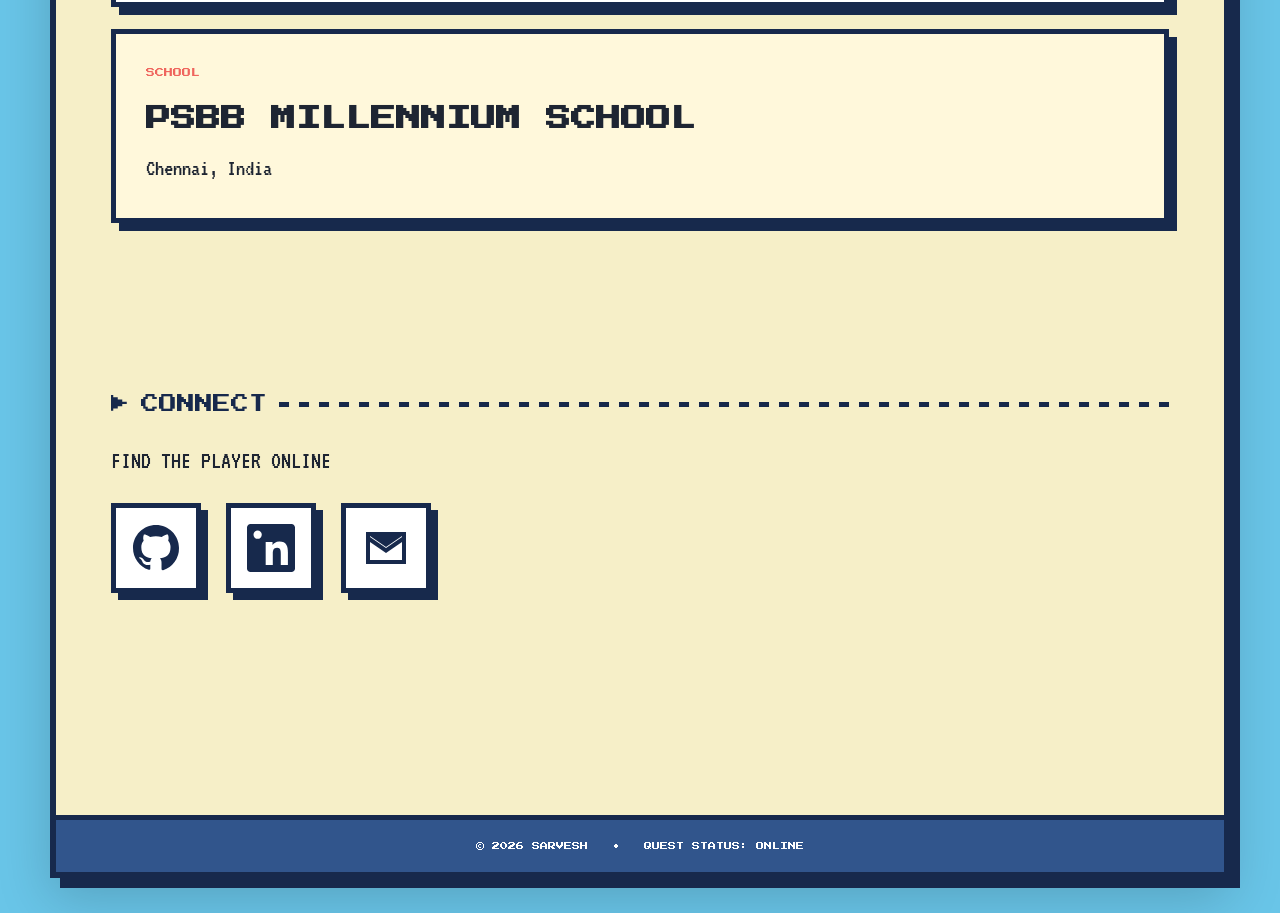
==== commit 531851a2: "Update index.html" ====
--- a/index.html
+++ b/index.html
@@ -296,7 +296,7 @@
                         </div>
 
                         <div class="skill-bar">
-                            <span style="width:70%"></span>
+                            <span style="width:30%"></span>
                         </div>
 
                         <small>LEVEL 07</small>
--- a/style.css
+++ b/style.css
@@ -1,7 +1,3 @@
-/* =========================================
-   RETRO SARVESH PORTFOLIO
-========================================= */
-
 @import url(
     'https://fonts.googleapis.com/css2?family=Press+Start+2P&family=VT323&display=swap'
 );
@@ -13,16 +9,22 @@
 
 :root {
 
-    --amber: #ff9d00;
-
-    --amber-light: #ffb52e;
-
-    --dark: #090600;
-
-    --dark-panel: #120b00;
+    --sky: #69c5e8;
+    --sky-light: #8bd8ef;
+
+    --blue: #31558c;
+    --blue-dark: #17294c;
+
+    --cream: #fff2c6;
+    --yellow: #ffd45a;
+
+    --red: #ef655d;
+    --green: #65a95c;
+
+    --brown: #8d563b;
+    --dark: #1e2532;
 
     --pixel: "VT323", monospace;
-
     --pixel-heading: "Press Start 2P", monospace;
 
 }
@@ -33,20 +35,14 @@
 ========================================= */
 
 * {
-
     box-sizing: border-box;
-
     margin: 0;
-
     padding: 0;
-
 }
 
 
 html {
-
     scroll-behavior: smooth;
-
 }
 
 
@@ -54,916 +50,1053 @@
 
     min-height: 100vh;
 
+    background: var(--sky);
+
+    color: var(--dark);
+
+    font-family: var(--pixel);
+
+    overflow-x: hidden;
+
+}
+
+
+/* =========================================
+   GAME WORLD
+========================================= */
+
+.game-world {
+
+    position: fixed;
+
+    inset: 0;
+
+    z-index: -10;
+
+    overflow: hidden;
+
     background:
-        #000;
-
-    color:
-        var(--amber);
-
-    font-family:
-        var(--pixel);
-
-    overflow-x: hidden;
-
-}
-
-
-/* =========================================
-   SCREEN EFFECTS
-========================================= */
-
-.screen-noise {
-
-    position: fixed;
-
-    inset: 0;
-
-    z-index: 1000;
-
-    pointer-events: none;
-
-    opacity: .08;
-
-    background-image:
-        radial-gradient(
-            rgba(255,157,0,.8) 1px,
-            transparent 1px
+
+        linear-gradient(
+            to bottom,
+            #66c4e7 0%,
+            #8ad7ed 58%,
+            #b9e6df 100%
         );
 
-    background-size:
-        4px 4px;
-
-}
-
-
-.scanlines {
-
-    position: fixed;
-
-    inset: 0;
-
-    z-index: 999;
-
-    pointer-events: none;
+}
+
+
+/* =========================================
+   SUN
+========================================= */
+
+.sun {
+
+    position: absolute;
+
+    width: 105px;
+    height: 105px;
+
+    left: 16%;
+    top: 100px;
+
+    background: var(--yellow);
+
+    border-radius: 50%;
+
+    box-shadow:
+        0 0 0 10px rgba(255,212,90,.35),
+        0 0 0 20px rgba(255,212,90,.15);
+
+    animation: sunPulse 4s ease-in-out infinite;
+
+}
+
+
+@keyframes sunPulse {
+
+    0%,
+    100% {
+        transform: scale(1);
+    }
+
+    50% {
+        transform: scale(1.06);
+    }
+
+}
+
+
+/* =========================================
+   CLOUDS
+========================================= */
+
+.cloud {
+
+    position: absolute;
+
+    display: flex;
+
+    align-items: flex-end;
+
+    width: 180px;
+    height: 65px;
+
+    opacity: .9;
+
+}
+
+
+.cloud span {
+
+    display: block;
+
+    position: relative;
+
+    background: #fff;
+
+}
+
+
+.cloud span:nth-child(1) {
+
+    width: 70px;
+    height: 38px;
+
+}
+
+
+.cloud span:nth-child(2) {
+
+    width: 75px;
+    height: 58px;
+
+    margin-left: -15px;
+
+    border-radius: 50% 50% 0 0;
+
+}
+
+
+.cloud span:nth-child(3) {
+
+    width: 75px;
+    height: 35px;
+
+    margin-left: -12px;
+
+}
+
+
+.cloud-1 {
+
+    top: 70px;
+
+    left: -220px;
+
+    animation: cloudMove 32s linear infinite;
+
+}
+
+
+.cloud-2 {
+
+    top: 180px;
+
+    left: -300px;
+
+    transform: scale(.75);
+
+    animation: cloudMove 45s linear infinite;
+
+    animation-delay: -15s;
+
+}
+
+
+.cloud-3 {
+
+    top: 35px;
+
+    left: -400px;
+
+    transform: scale(.55);
+
+    animation: cloudMove 50s linear infinite;
+
+    animation-delay: -25s;
+
+}
+
+
+@keyframes cloudMove {
+
+    from {
+        left: -250px;
+    }
+
+    to {
+        left: 110%;
+    }
+
+}
+
+
+/* =========================================
+   FLOATING PACKAGES
+========================================= */
+
+.package {
+
+    position: absolute;
+
+    font-size: 45px;
+
+    image-rendering: pixelated;
+
+    animation: packageFloat 5s ease-in-out infinite;
+
+}
+
+
+.package-1 {
+
+    top: 50px;
+    left: 28%;
+
+    animation-delay: -1s;
+
+}
+
+
+.package-2 {
+
+    top: 150px;
+    right: 25%;
+
+    animation-delay: -3s;
+
+}
+
+
+.package-3 {
+
+    top: 80px;
+    right: 8%;
+
+    animation-delay: -4s;
+
+}
+
+
+@keyframes packageFloat {
+
+    0%,
+    100% {
+        transform: translateY(0) rotate(-3deg);
+    }
+
+    50% {
+        transform: translateY(-18px) rotate(4deg);
+    }
+
+}
+
+
+/* =========================================
+   PIXEL CITY
+========================================= */
+
+.city {
+
+    position: absolute;
+
+    bottom: 105px;
+
+    left: 0;
+
+    width: 100%;
+
+    height: 190px;
+
+    display: flex;
+
+    align-items: flex-end;
+
+    gap: 12px;
+
+    animation: cityMove 35s linear infinite;
+
+}
+
+
+.building {
+
+    flex-shrink: 0;
+
+    width: 95px;
+
+    background: #668fa3;
+
+    border-top: 6px solid #51778c;
+
+    position: relative;
+
+}
+
+
+.b1 {
+    height: 100px;
+}
+
+.b2 {
+    height: 150px;
+}
+
+.b3 {
+    height: 125px;
+}
+
+.b4 {
+    height: 175px;
+}
+
+.b5 {
+    height: 115px;
+}
+
+.b6 {
+    height: 155px;
+}
+
+.b7 {
+    height: 135px;
+}
+
+
+.building::before {
+
+    content: "";
+
+    position: absolute;
+
+    inset: 15px;
 
     background:
+
+        repeating-linear-gradient(
+            to right,
+            #d9e8df 0 12px,
+            transparent 12px 25px
+        ),
+
         repeating-linear-gradient(
             to bottom,
-            transparent 0px,
-            transparent 3px,
-            rgba(0,0,0,.18) 4px
+            transparent 0 15px,
+            #d9e8df 15px 25px,
+            transparent 25px 35px
         );
 
-}
-
-
-/* =========================================
-   MAIN DEVICE
-========================================= */
-
-.retro-device {
-
-    width: min(1200px, 94vw);
-
-    min-height: 92vh;
-
-    margin: 4vh auto;
-
-    padding: 22px 34px 18px;
+    opacity: .75;
+
+}
+
+
+@keyframes cityMove {
+
+    from {
+        transform: translateX(0);
+    }
+
+    to {
+        transform: translateX(-120px);
+    }
+
+}
+
+
+/* =========================================
+   GROUND
+========================================= */
+
+.ground {
+
+    position: absolute;
+
+    left: 0;
+    right: 0;
+
+    bottom: 0;
+
+    height: 110px;
+
+    background:
+
+        repeating-linear-gradient(
+            90deg,
+            #65a95c 0 25px,
+            #4c8d4d 25px 50px
+        );
+
+    border-top: 8px solid #477b49;
+
+}
+
+
+.ground::after {
+
+    content: "";
+
+    position: absolute;
+
+    left: 0;
+    right: 0;
+
+    bottom: 0;
+
+    height: 45px;
+
+    background:
+
+        repeating-linear-gradient(
+            90deg,
+            #8d563b 0 30px,
+            #70452f 30px 60px
+        );
+
+    border-top: 5px solid #68402d;
+
+}
+
+
+/* =========================================
+   MAIN SCREEN
+========================================= */
+
+.game-screen {
+
+    width: min(1180px, 94vw);
+
+    margin: 35px auto;
+
+    background: rgba(255,242,198,.94);
+
+    border: 6px solid var(--blue-dark);
+
+    box-shadow:
+        10px 10px 0 var(--blue-dark),
+        0 20px 50px rgba(0,0,0,.18);
 
     position: relative;
 
-    background:
-        radial-gradient(
-            ellipse at center,
-            #ffad12 0%,
-            #ff9d00 55%,
-            #f28c00 100%
-        );
-
-    color:
-        #0b0700;
-
-    border-radius:
-        55px 55px 45px 45px / 40px 40px 50px 50px;
-
-    box-shadow:
-        0 0 0 5px #000,
-        0 0 60px rgba(255,157,0,.25),
-        inset 0 0 80px rgba(255,215,100,.25);
+}
+
+
+/* =========================================
+   TOP BAR
+========================================= */
+
+.top-bar {
+
+    height: 70px;
+
+    display: flex;
+
+    align-items: center;
+
+    justify-content: space-between;
+
+    padding: 0 25px;
+
+    background: var(--cream);
+
+    border-bottom: 5px solid var(--blue-dark);
+
+    font-family: var(--pixel-heading);
+
+    font-size: 10px;
+
+}
+
+
+.game-status {
+
+    display: flex;
+
+    gap: 12px;
+
+    align-items: center;
+
+}
+
+
+.signal {
+
+    color: var(--green);
+
+    letter-spacing: -4px;
+
+}
+
+
+.game-time {
+
+    margin-left: auto;
+
+    margin-right: 20px;
+
+}
+
+
+/* =========================================
+   THREE DOT MENU
+========================================= */
+
+.menu-button {
+
+    width: 45px;
+    height: 50px;
+
+    border: none;
+
+    background: transparent;
+
+    color: var(--blue-dark);
+
+    font-size: 35px;
+
+    cursor: pointer;
+
+    transition: .2s;
+
+}
+
+
+.menu-button:hover {
+
+    transform: scale(1.2);
+
+}
+
+
+.game-menu {
+
+    position: absolute;
+
+    top: 82px;
+
+    right: 20px;
+
+    width: 285px;
+
+    padding: 18px;
+
+    background: var(--cream);
+
+    border: 5px solid var(--blue-dark);
+
+    box-shadow: 8px 8px 0 var(--blue-dark);
+
+    z-index: 100;
+
+    opacity: 0;
+
+    visibility: hidden;
+
+    transform: translateY(-10px);
+
+    transition: .2s;
+
+}
+
+
+.game-menu.open {
+
+    opacity: 1;
+
+    visibility: visible;
+
+    transform: translateY(0);
+
+}
+
+
+.menu-heading {
+
+    font-family: var(--pixel-heading);
+
+    font-size: 10px;
+
+    color: var(--red);
+
+    padding-bottom: 15px;
+
+    border-bottom: 3px dashed var(--blue-dark);
+
+    margin-bottom: 10px;
+
+}
+
+
+.menu-item {
+
+    width: 100%;
+
+    display: flex;
+
+    gap: 12px;
+
+    padding: 13px 8px;
+
+    border: none;
+
+    background: transparent;
+
+    color: var(--blue-dark);
+
+    font-family: var(--pixel);
+
+    font-size: 24px;
+
+    cursor: pointer;
+
+    text-align: left;
+
+}
+
+
+.menu-item:hover {
+
+    background: var(--blue);
+
+    color: white;
+
+}
+
+
+/* =========================================
+   CONTENT
+========================================= */
+
+.content {
+
+    position: relative;
+
+}
+
+
+.section {
+
+    min-height: 70vh;
+
+    padding: 75px 55px;
+
+    scroll-margin-top: 30px;
+
+}
+
+
+/* =========================================
+   HOME
+========================================= */
+
+.home-section {
+
+    min-height: 780px;
+
+    position: relative;
 
     overflow: hidden;
 
 }
 
 
-/* =========================================
-   TOP BAR
-========================================= */
-
-.status-bar {
-
-    height: 60px;
+.quest-label {
+
+    display: inline-block;
+
+    padding: 10px 14px;
+
+    background: var(--red);
+
+    color: white;
+
+    border: 4px solid var(--blue-dark);
+
+    box-shadow: 5px 5px 0 var(--blue-dark);
+
+    font-family: var(--pixel-heading);
+
+    font-size: 9px;
+
+    margin-bottom: 35px;
+
+}
+
+
+.hello {
+
+    font-family: var(--pixel-heading);
+
+    font-size: clamp(12px,2vw,18px);
+
+    margin-bottom: 10px;
+
+}
+
+
+.home-section h1 {
+
+    font-family: var(--pixel-heading);
+
+    font-size: clamp(48px,9vw,100px);
+
+    color: var(--red);
+
+    line-height: 1;
+
+    text-shadow:
+        5px 5px 0 white,
+        9px 9px 0 var(--blue-dark);
+
+    margin-bottom: 25px;
+
+}
+
+
+.player-class {
+
+    display: inline-block;
+
+    padding: 10px 15px;
+
+    background: var(--blue);
+
+    color: white;
+
+    border: 4px solid var(--blue-dark);
+
+    font-family: var(--pixel-heading);
+
+    font-size: 10px;
+
+}
+
+
+.intro {
+
+    font-size: clamp(24px,3vw,32px);
+
+    line-height: 1.25;
+
+    margin: 28px 0;
+
+}
+
+
+.start-button {
 
     display: flex;
 
-    justify-content:
-        space-between;
-
-    align-items:
-        center;
-
-    font-family:
-        var(--pixel-heading);
-
-    font-size:
-        13px;
-
-}
-
-
-.status-left,
-.status-right {
-
-    display: flex;
-
     align-items: center;
 
-    gap: 18px;
-
-}
-
-
-.signal {
-
-    letter-spacing:
-        -4px;
-
-}
-
-
-.mail-icon {
-
-    font-size:
-        25px;
-
-}
-
-
-.battery {
-
-    border:
-        3px solid #0b0700;
-
-    padding:
-        2px 5px;
-
-    font-size:
-        12px;
-
-    letter-spacing:
-        -3px;
-
-}
-
-
-/* =========================================
-   THREE DOT BUTTON
-========================================= */
-
-.menu-button {
-
-    width: 42px;
-
-    height: 50px;
-
-    border: none;
-
-    background:
-        transparent;
-
-    color:
-        #0b0700;
-
-    font-size:
-        38px;
-
-    line-height:
-        1;
-
-    cursor:
-        pointer;
-
-    transition:
-        .2s;
-
-}
-
-
-.menu-button:hover {
-
-    transform:
-        scale(1.15);
-
-}
-
-
-/* =========================================
-   RETRO MENU
-========================================= */
-
-.retro-menu {
-
-    position: absolute;
-
-    top: 78px;
-
-    right: 30px;
-
-    width: 280px;
-
-    padding: 18px;
-
-    background:
-        #ffae16;
-
-    border:
-        3px solid #0b0700;
-
-    box-shadow:
-        7px 7px 0 #0b0700;
-
-    z-index: 50;
-
-    opacity: 0;
-
-    visibility: hidden;
-
-    transform:
-        translateY(-10px)
-        scale(.96);
-
-    transition:
-        .2s;
-
-}
-
-
-.retro-menu.open {
-
-    opacity: 1;
-
-    visibility: visible;
-
-    transform:
-        translateY(0)
-        scale(1);
-
-}
-
-
-.menu-title {
-
-    font-family:
-        var(--pixel-heading);
-
-    font-size:
-        10px;
-
-    padding-bottom:
-        15px;
-
-    border-bottom:
-        2px dotted #0b0700;
-
-    margin-bottom:
-        10px;
-
-}
-
-
-.menu-item {
-
-    width: 100%;
-
-    display: flex;
-
-    align-items:
-        center;
-
-    gap: 15px;
-
-    padding:
-        12px 8px;
-
-    border: none;
-
-    background:
-        transparent;
-
-    color:
-        #0b0700;
-
-    font-family:
-        var(--pixel);
-
-    font-size:
-        22px;
-
-    text-align:
-        left;
-
-    cursor:
-        pointer;
-
-}
-
-
-.menu-item:hover {
-
-    background:
-        #0b0700;
-
-    color:
-        var(--amber);
-
-}
-
-
-/* =========================================
-   SCREEN CONTENT
-========================================= */
-
-.screen-content {
-
-    position:
-        relative;
-
-}
-
-
-.page-section {
-
-    min-height:
-        70vh;
-
-    padding:
-        60px 20px;
-
-    scroll-margin-top:
-        30px;
-
-}
-
-
-/* =========================================
-   HOME
-========================================= */
-
-.home-section {
-
-    min-height:
-        78vh;
-
-    position:
-        relative;
-
-}
-
-
-.system-status {
-
-    display:
-        inline-block;
-
-    border:
-        2px solid #0b0700;
-
-    padding:
-        7px 12px;
-
-    font-family:
-        var(--pixel-heading);
-
-    font-size:
-        9px;
-
-    margin-bottom:
-        30px;
-
-}
-
-
-.small-heading {
-
-    font-family:
-        var(--pixel-heading);
-
-    font-size:
-        clamp(14px, 2vw, 22px);
-
-    margin-bottom:
-        8px;
-
-}
-
-
-.home-section h1 {
-
-    font-family:
-        var(--pixel-heading);
-
-    font-size:
-        clamp(45px, 9vw, 105px);
-
-    line-height:
-        .95;
-
-    letter-spacing:
-        3px;
-
-    margin-bottom:
-        18px;
-
-    text-shadow:
-        4px 4px 0 rgba(0,0,0,.18);
-
-}
-
-
-.role {
-
-    display:
-        inline-block;
-
-    padding:
-        9px 15px;
-
-    background:
-        #0b0700;
-
-    color:
-        var(--amber);
-
-    font-family:
-        var(--pixel-heading);
-
-    font-size:
-        11px;
-
-}
-
-
-.intro {
-
-    font-size:
-        clamp(21px, 3vw, 30px);
-
-    line-height:
-        1.25;
-
-    margin:
-        25px 0;
-
-}
-
-
-.retro-button {
-
-    display:
-        flex;
-
-    gap:
-        30px;
-
-    align-items:
-        center;
-
-    padding:
-        13px 18px;
-
-    background:
-        transparent;
-
-    border:
-        3px solid #0b0700;
-
-    color:
-        #0b0700;
-
-    font-family:
-        var(--pixel-heading);
-
-    font-size:
-        10px;
-
-    cursor:
-        pointer;
-
-    box-shadow:
-        5px 5px 0 #0b0700;
-
-    transition:
-        .2s;
-
-}
-
-
-.retro-button:hover {
-
-    transform:
-        translate(3px, 3px);
-
-    box-shadow:
-        2px 2px 0 #0b0700;
-
-    background:
-        #0b0700;
-
-    color:
-        var(--amber);
-
-}
-
-
-/* =========================================
-   ROBOT
-========================================= */
-
-.retro-robot {
-
-    position:
-        absolute;
-
-    right:
-        8%;
-
-    bottom:
-        70px;
-
-    width:
-        180px;
-
-    height:
-        210px;
-
-    cursor:
-        pointer;
-
-    transition:
-        .3s;
-
-}
-
-
-.retro-robot:hover {
-
-    transform:
-        translateY(-8px)
-        rotate(-2deg);
-
-}
-
-
-.retro-robot.active {
-
-    animation:
-        robotShake .45s steps(3);
-
-}
-
-
-.antenna {
-
-    width:
-        8px;
-
-    height:
-        30px;
-
-    background:
-        #0b0700;
-
-    position:
-        absolute;
-
-    top:
-        0;
-
-    left:
-        50%;
-
-    transform:
-        translateX(-50%);
-
-}
-
-
-.antenna::before {
-
-    content:
-        "";
-
-    position:
-        absolute;
-
-    width:
-        14px;
-
-    height:
-        14px;
-
-    border-radius:
-        50%;
-
-    background:
-        #0b0700;
-
-    top:
-        -8px;
-
-    left:
-        -3px;
-
-}
-
-
-.robot-head {
-
-    position:
-        absolute;
-
-    top:
-        28px;
-
-    left:
-        15px;
-
-    width:
-        150px;
-
-    height:
-        110px;
-
-    border:
-        5px solid #0b0700;
-
-    border-radius:
-        28px;
-
-    background:
-        #ffb52e;
-
-    box-shadow:
-        6px 6px 0 #0b0700;
-
-}
-
-
-.robot-screen {
-
-    position:
-        absolute;
-
-    left:
-        17px;
-
-    top:
-        17px;
-
-    width:
-        92px;
-
-    height:
-        70px;
-
-    border:
-        4px solid #0b0700;
-
-    background:
-        #e88c00;
-
-    display:
-        flex;
-
-    justify-content:
-        center;
-
-    align-items:
-        center;
-
-    gap:
-        25px;
-
-}
-
-
-.robot-eye {
-
-    font-size:
-        28px;
-
-}
-
-
-.robot-mouth {
-
-    position:
-        absolute;
-
-    bottom:
-        8px;
-
-    left:
-        50%;
-
-    transform:
-        translateX(-50%);
-
-    font-size:
-        24px;
-
-}
-
-
-.robot-buttons {
-
-    position:
-        absolute;
-
-    right:
-        12px;
-
-    top:
-        22px;
-
-    display:
-        flex;
-
-    flex-direction:
-        column;
-
-    gap:
-        9px;
-
-}
-
-
-.robot-buttons span {
-
-    width:
-        14px;
-
-    height:
-        14px;
-
-    border:
-        2px solid #0b0700;
-
-    background:
-        #0b0700;
-
-}
-
-
-.robot-body {
-
-    position:
-        absolute;
-
-    top:
-        143px;
-
-    left:
-        35px;
-
-    width:
-        110px;
-
-    height:
-        65px;
-
-    border:
-        5px solid #0b0700;
-
-    background:
-        #ffb52e;
-
-    box-shadow:
-        6px 6px 0 #0b0700;
-
-}
-
-
-.robot-body::before {
-
-    content:
-        "";
-
-    position:
-        absolute;
-
-    left:
-        20px;
-
-    top:
-        15px;
-
-    width:
-        60px;
-
-    height:
-        25px;
-
-    border:
-        3px solid #0b0700;
-
-}
-
-
-.robot-body span {
-
-    position:
-        absolute;
-
-    width:
-        20px;
-
-    height:
-        20px;
-
-    background:
-        #0b0700;
-
-    top:
-        20px;
-
-}
-
-
-.robot-body span:first-child {
-
-    left:
-        -15px;
-
-}
-
-
-.robot-body span:last-child {
-
-    right:
-        -15px;
-
-}
-
-
-.robot-message {
-
-    position:
-        absolute;
-
-    right:
-        6%;
-
-    bottom:
-        25px;
-
-    padding:
-        8px 12px;
-
-    border:
-        2px solid #0b0700;
-
-    font-family:
-        var(--pixel-heading);
-
-    font-size:
-        9px;
-
-    background:
-        #ffb52e;
-
-}
-
-
-@keyframes robotShake {
+    gap: 25px;
+
+    padding: 16px 22px;
+
+    background: var(--yellow);
+
+    border: 5px solid var(--blue-dark);
+
+    box-shadow: 7px 7px 0 var(--blue-dark);
+
+    color: var(--blue-dark);
+
+    font-family: var(--pixel-heading);
+
+    font-size: 10px;
+
+    cursor: pointer;
+
+    transition: .15s;
+
+}
+
+
+.start-button:hover {
+
+    transform: translate(5px,5px);
+
+    box-shadow: 2px 2px 0 var(--blue-dark);
+
+    background: var(--red);
+
+    color: white;
+
+}
+
+
+/* =========================================
+   DELIVERY CHARACTER
+========================================= */
+
+.delivery-character {
+
+    position: absolute;
+
+    right: 8%;
+
+    bottom: 80px;
+
+    width: 220px;
+
+    height: 300px;
+
+    cursor: pointer;
+
+    animation: characterIdle 2s ease-in-out infinite;
+
+}
+
+
+@keyframes characterIdle {
 
     0%,
     100% {
-        transform: translateX(0);
-    }
-
-    25% {
-        transform: translateX(-8px);
+        transform: translateY(0);
     }
 
     50% {
-        transform: translateX(8px);
-    }
-
-    75% {
-        transform: translateX(-5px);
-    }
+        transform: translateY(-10px);
+    }
+
+}
+
+
+.delivery-character.active {
+
+    animation: characterJump .5s steps(4);
+
+}
+
+
+@keyframes characterJump {
+
+    0% {
+        transform: translateY(0);
+    }
+
+    50% {
+        transform: translateY(-35px);
+    }
+
+    100% {
+        transform: translateY(0);
+    }
+
+}
+
+
+.character-head {
+
+    position: absolute;
+
+    left: 40px;
+
+    top: 40px;
+
+    width: 140px;
+
+    height: 120px;
+
+}
+
+
+.face {
+
+    width: 140px;
+    height: 105px;
+
+    background: #ffc27a;
+
+    border: 6px solid var(--blue-dark);
+
+    position: relative;
+
+}
+
+
+.cap {
+
+    position: absolute;
+
+    width: 145px;
+    height: 35px;
+
+    background: var(--red);
+
+    border: 6px solid var(--blue-dark);
+
+    left: -3px;
+
+    top: -25px;
+
+    z-index: 2;
+
+}
+
+
+.cap::after {
+
+    content: "";
+
+    position: absolute;
+
+    width: 65px;
+    height: 18px;
+
+    background: var(--red);
+
+    border: 6px solid var(--blue-dark);
+
+    right: -55px;
+
+    bottom: -8px;
+
+}
+
+
+.eye {
+
+    position: absolute;
+
+    width: 12px;
+    height: 18px;
+
+    background: var(--blue-dark);
+
+    top: 38px;
+
+}
+
+
+.left-eye {
+    left: 38px;
+}
+
+.right-eye {
+    right: 38px;
+}
+
+
+.smile {
+
+    position: absolute;
+
+    width: 35px;
+    height: 12px;
+
+    border-bottom: 5px solid var(--blue-dark);
+
+    left: 48px;
+
+    bottom: 20px;
+
+}
+
+
+/* BODY */
+
+.character-body {
+
+    position: absolute;
+
+    left: 52px;
+
+    top: 155px;
+
+    width: 115px;
+
+    height: 105px;
+
+    background: var(--blue);
+
+    border: 6px solid var(--blue-dark);
+
+}
+
+
+.arm {
+
+    position: absolute;
+
+    width: 25px;
+    height: 70px;
+
+    background: var(--red);
+
+    border: 6px solid var(--blue-dark);
+
+}
+
+
+.left-arm {
+
+    left: -30px;
+    top: 15px;
+
+    transform: rotate(10deg);
+
+}
+
+
+.right-arm {
+
+    right: -30px;
+    top: 15px;
+
+    transform: rotate(-10deg);
+
+}
+
+
+/* BOX */
+
+.character-box {
+
+    position: absolute;
+
+    right: -55px;
+
+    bottom: 5px;
+
+    font-size: 65px;
+
+}
+
+
+/* MESSAGE */
+
+.character-message {
+
+    position: absolute;
+
+    right: 8%;
+
+    bottom: 30px;
+
+    background: white;
+
+    border: 4px solid var(--blue-dark);
+
+    padding: 10px 15px;
+
+    font-family: var(--pixel-heading);
+
+    font-size: 8px;
+
+    box-shadow: 5px 5px 0 var(--blue-dark);
 
 }
 
@@ -974,48 +1107,49 @@
 
 .section-title {
 
-    display:
-        flex;
-
-    align-items:
-        center;
-
-    gap:
-        10px;
-
-    font-family:
-        var(--pixel-heading);
-
-    font-size:
-        clamp(12px, 2vw, 18px);
-
-    margin-bottom:
-        35px;
+    display: flex;
+
+    align-items: center;
+
+    gap: 12px;
+
+    font-family: var(--pixel-heading);
+
+    font-size: clamp(12px,2vw,18px);
+
+    color: var(--blue-dark);
+
+    margin-bottom: 35px;
 
 }
 
 
 .section-title::after {
 
-    content:
-        "";
-
-    flex:
-        1;
-
-    border-top:
-        2px dotted #0b0700;
+    content: "";
+
+    height: 5px;
+
+    flex: 1;
+
+    background:
+
+        repeating-linear-gradient(
+            90deg,
+            var(--blue-dark) 0 10px,
+            transparent 10px 20px
+        );
 
 }
 
 
 .section-subtitle {
 
-    margin-bottom:
-        25px;
-
-    font-size:
-        20px;
+    font-size: 23px;
+
+    margin-bottom: 25px;
+
+    color: var(--red);
 
 }
 
@@ -1026,75 +1160,78 @@
 
 .about-layout {
 
-    display:
-        grid;
-
-    grid-template-columns:
-        260px 1fr;
-
-    gap:
-        45px;
-
-    align-items:
-        center;
+    display: grid;
+
+    grid-template-columns: 280px 1fr;
+
+    gap: 50px;
+
+    align-items: center;
 
 }
 
 
 .profile-frame {
 
-    border:
-        4px solid #0b0700;
-
-    padding:
-        8px;
-
-    box-shadow:
-        7px 7px 0 #0b0700;
+    background: white;
+
+    border: 5px solid var(--blue-dark);
+
+    padding: 10px;
+
+    box-shadow: 8px 8px 0 var(--blue-dark);
+
+}
+
+
+.profile-label {
+
+    background: var(--blue);
+
+    color: white;
+
+    padding: 8px;
+
+    font-family: var(--pixel-heading);
+
+    font-size: 8px;
+
+    margin-bottom: 10px;
 
 }
 
 
 .profile-frame img {
 
-    width:
-        100%;
-
-    display:
-        block;
-
-    filter:
-        grayscale(1)
-        sepia(1)
-        contrast(1.2);
+    width: 100%;
+
+    display: block;
+
+    image-rendering: auto;
 
 }
 
 
 .about-text h2 {
 
-    font-family:
-        var(--pixel-heading);
-
-    font-size:
-        25px;
-
-    margin-bottom:
-        25px;
+    font-family: var(--pixel-heading);
+
+    color: var(--red);
+
+    font-size: 25px;
+
+    margin-bottom: 25px;
 
 }
 
 
 .about-text p {
 
-    font-size:
-        23px;
-
-    line-height:
-        1.25;
-
-    margin-bottom:
-        18px;
+    font-size: 24px;
+
+    line-height: 1.3;
+
+    margin-bottom: 18px;
 
 }
 
@@ -1105,87 +1242,76 @@
 
 .skills-grid {
 
-    display:
-        grid;
-
-    grid-template-columns:
-        repeat(2, 1fr);
-
-    gap:
-        15px;
+    display: grid;
+
+    grid-template-columns: repeat(2,1fr);
+
+    gap: 18px;
 
 }
 
 
 .skill-card {
 
-    border:
-        3px solid #0b0700;
-
-    padding:
-        20px;
-
-    box-shadow:
-        5px 5px 0 #0b0700;
-
-}
-
-
-.skill-number {
-
-    display:
-        block;
-
-    font-size:
-        17px;
-
-    margin-bottom:
-        12px;
-
-}
-
-
-.skill-card strong {
-
-    display:
-        block;
-
-    font-family:
-        var(--pixel-heading);
-
-    font-size:
-        12px;
-
-    margin-bottom:
-        15px;
-
-}
-
-
-.progress {
-
-    width:
-        100%;
-
-    height:
-        12px;
-
-    border:
-        2px solid #0b0700;
-
-}
-
-
-.progress span {
-
-    display:
-        block;
-
-    height:
-        100%;
-
-    background:
-        #0b0700;
+    background: white;
+
+    border: 4px solid var(--blue-dark);
+
+    padding: 20px;
+
+    box-shadow: 6px 6px 0 var(--blue-dark);
+
+}
+
+
+.skill-top {
+
+    display: flex;
+
+    justify-content: space-between;
+
+    font-family: var(--pixel-heading);
+
+    font-size: 10px;
+
+    margin-bottom: 18px;
+
+}
+
+
+.skill-bar {
+
+    width: 100%;
+
+    height: 18px;
+
+    border: 4px solid var(--blue-dark);
+
+    background: #dce7e5;
+
+    margin-bottom: 12px;
+
+}
+
+
+.skill-bar span {
+
+    display: block;
+
+    height: 100%;
+
+    background: var(--green);
+
+}
+
+
+.skill-card small {
+
+    font-family: var(--pixel-heading);
+
+    font-size: 8px;
+
+    color: var(--blue);
 
 }
 
@@ -1195,985 +1321,626 @@
 ========================================= */
 
 .projects-grid {
+
     display: grid;
-    grid-template-columns: repeat(3, minmax(0, 1fr));
-    gap: 18px;
-    width: 100%;
-}
-@media (max-width: 800px) {
+
+    grid-template-columns: repeat(3,minmax(0,1fr));
+
+    gap: 20px;
+
+}
+
+
+.project-card {
+
+    min-height: 380px;
+
+    position: relative;
+
+    display: flex;
+
+    flex-direction: column;
+
+    background: white;
+
+    border: 5px solid var(--blue-dark);
+
+    padding: 22px;
+
+    box-shadow: 8px 8px 0 var(--blue-dark);
+
+    transition: .2s;
+
+}
+
+
+.project-card:hover {
+
+    transform: translate(-4px,-4px);
+
+    background: #fff9dc;
+
+}
+
+
+.project-number {
+
+    font-family: var(--pixel-heading);
+
+    font-size: 9px;
+
+    color: var(--red);
+
+}
+
+
+.project-icon {
+
+    font-size: 55px;
+
+    margin: 25px 0;
+
+}
+
+
+.project-card h3 {
+
+    font-family: var(--pixel-heading);
+
+    font-size: 12px;
+
+    line-height: 1.5;
+
+    margin-bottom: 15px;
+
+}
+
+
+.project-card p {
+
+    font-size: 20px;
+
+    line-height: 1.3;
+
+}
+
+
+.project-tech {
+
+    position: absolute;
+
+    left: 22px;
+
+    bottom: 20px;
+
+    padding: 7px 9px;
+
+    border: 3px solid var(--blue-dark);
+
+    background: var(--yellow);
+
+    font-size: 16px;
+
+}
+
+
+.project-open {
+
+    position: absolute;
+
+    right: 18px;
+
+    bottom: 20px;
+
+    padding: 8px 10px;
+
+    border: 3px solid var(--blue-dark);
+
+    background: var(--blue);
+
+    color: white;
+
+    font-family: var(--pixel-heading);
+
+    font-size: 8px;
+
+    cursor: pointer;
+
+    text-decoration: none;
+
+}
+
+
+.project-open:hover {
+
+    background: var(--red);
+
+}
+
+
+/* =========================================
+   EDUCATION
+========================================= */
+
+.education-card {
+
+    background: white;
+
+    border: 5px solid var(--blue-dark);
+
+    padding: 30px;
+
+    margin-bottom: 22px;
+
+    box-shadow: 8px 8px 0 var(--blue-dark);
+
+}
+
+
+.edu-year {
+
+    font-family: var(--pixel-heading);
+
+    font-size: 9px;
+
+    color: var(--red);
+
+}
+
+
+.education-card h2 {
+
+    font-family: var(--pixel-heading);
+
+    font-size: clamp(15px,3vw,25px);
+
+    line-height: 1.5;
+
+    margin: 20px 0;
+
+}
+
+
+.education-card p {
+
+    font-size: 23px;
+
+    margin: 8px 0;
+
+}
+
+
+.edu-status {
+
+    display: inline-block;
+
+    margin-top: 18px;
+
+    padding: 8px 12px;
+
+    background: var(--green);
+
+    border: 3px solid var(--blue-dark);
+
+    font-family: var(--pixel-heading);
+
+    font-size: 8px;
+
+}
+
+
+.secondary {
+
+    background: #fff8db;
+
+}
+
+
+/* =========================================
+   CONTACT
+========================================= */
+
+.contact-section {
+
+    min-height: 55vh;
+
+}
+
+
+.contact-text {
+
+    font-size: 25px;
+
+    margin-bottom: 30px;
+
+}
+
+
+.social-links {
+
+    display: flex;
+
+    gap: 25px;
+
+}
+
+
+.social-logo {
+
+    width: 90px;
+
+    height: 90px;
+
+    display: flex;
+
+    justify-content: center;
+
+    align-items: center;
+
+    background: white;
+
+    border: 5px solid var(--blue-dark);
+
+    box-shadow: 7px 7px 0 var(--blue-dark);
+
+    color: var(--blue-dark);
+
+    transition: .2s;
+
+}
+
+
+.social-logo svg {
+
+    width: 48px;
+
+    height: 48px;
+
+    fill: currentColor;
+
+}
+
+
+.social-logo:hover {
+
+    background: var(--yellow);
+
+    transform: translateY(-7px);
+
+}
+
+
+/* =========================================
+   FOOTER
+========================================= */
+
+footer {
+
+    padding: 22px;
+
+    text-align: center;
+
+    border-top: 5px solid var(--blue-dark);
+
+    background: var(--blue);
+
+    color: white;
+
+    font-family: var(--pixel-heading);
+
+    font-size: 8px;
+
+}
+
+
+footer span {
+
+    margin: 0 8px;
+
+}
+
+
+/* =========================================
+   PROJECT MODAL
+========================================= */
+
+.project-modal {
+
+    position: fixed;
+
+    inset: 0;
+
+    z-index: 500;
+
+    display: flex;
+
+    justify-content: center;
+
+    align-items: center;
+
+    background: rgba(23,41,76,.75);
+
+    opacity: 0;
+
+    visibility: hidden;
+
+    transition: .2s;
+
+}
+
+
+.project-modal.show {
+
+    opacity: 1;
+
+    visibility: visible;
+
+}
+
+
+.modal-box {
+
+    width: min(550px,90vw);
+
+    padding: 35px;
+
+    position: relative;
+
+    background: var(--cream);
+
+    border: 6px solid var(--blue-dark);
+
+    box-shadow: 10px 10px 0 var(--blue-dark);
+
+}
+
+
+.modal-close {
+
+    position: absolute;
+
+    top: 8px;
+
+    right: 14px;
+
+    border: none;
+
+    background: transparent;
+
+    color: var(--blue-dark);
+
+    font-size: 35px;
+
+    cursor: pointer;
+
+}
+
+
+.modal-number {
+
+    font-family: var(--pixel-heading);
+
+    font-size: 9px;
+
+    color: var(--red);
+
+}
+
+
+.modal-box h2 {
+
+    font-family: var(--pixel-heading);
+
+    font-size: 20px;
+
+    line-height: 1.5;
+
+    margin: 25px 0;
+
+}
+
+
+.modal-box p {
+
+    font-size: 24px;
+
+    line-height: 1.3;
+
+    margin-bottom: 25px;
+
+}
+
+
+.modal-tech {
+
+    display: inline-block;
+
+    padding: 8px 10px;
+
+    border: 3px solid var(--blue-dark);
+
+    background: var(--yellow);
+
+    font-size: 18px;
+
+}
+
+
+/* =========================================
+   MOBILE
+========================================= */
+
+@media (max-width: 900px) {
 
     .projects-grid {
+
+        grid-template-columns: repeat(2,minmax(0,1fr));
+
+    }
+
+    .delivery-character {
+
+        right: 3%;
+
+        transform: scale(.8);
+
+        transform-origin: bottom right;
+
+    }
+
+}
+
+
+@media (max-width: 700px) {
+
+    .game-screen {
+
+        width: 95vw;
+
+        margin: 15px auto;
+
+        box-shadow: 6px 6px 0 var(--blue-dark);
+
+    }
+
+
+    .section {
+
+        padding: 55px 25px;
+
+    }
+
+
+    .home-section {
+
+        min-height: 800px;
+
+    }
+
+
+    .about-layout {
+
         grid-template-columns: 1fr;
-    }
-
-}
-
-.project-card {
-    min-width: 0;
-    width: 100%;
-    overflow: hidden;
-}
-
-
-.project-card {
-
-    min-height:
-        300px;
-
-    position:
-        relative;
-
-    border:
-        3px solid #0b0700;
-
-    padding:
-        22px;
-
-    box-shadow:
-        6px 6px 0 #0b0700;
-
-    cursor:
-        pointer;
-
-    transition:
-        .2s;
-
-}
-
-
-.project-card:hover {
-
-    transform:
-        translate(-3px, -3px);
-
-    background:
-        #ffb52e;
-
-}
-
-
-.project-number {
-
-    font-size:
-        18px;
-
-}
-
-
-.project-icon {
-
-    font-size:
-        55px;
-
-    margin:
-        20px 0;
-
-}
-.project-card h3 {
-    overflow-wrap: break-word;
-    word-break: normal;
-}
-
-.project-card p {
-    overflow-wrap: break-word;
-}
-
-
-.project-card h3 {
-
-    font-family:
-        var(--pixel-heading);
-
-    font-size:
-        12px;
-
-    line-height:
-        1.5;
-
-    margin-bottom:
-        15px;
-
-}
-
-
-.project-card p {
-
-    font-size:
-        20px;
-
-    line-height:
-        1.2;
-
-}
-
-
-.project-tech {
-
-    position:
-        absolute;
-
-    bottom:
-        48px;
-
-    left:
-        22px;
-
-    padding:
-        5px 9px;
-
-    border:
-        2px solid #0b0700;
-
-    font-size:
-        17px;
-
-}
-
-
-/* =========================================
-   PROJECT ACTION BUTTON
-========================================= */
-
-.project-open {
-
-    position:
-        absolute;
-
-    bottom:
-        15px;
-
-    right:
-        18px;
-
-    padding:
-        8px 10px;
-
-    border:
-        2px solid #0b0700;
-
-    background:
-        #0b0700;
-
-    color:
-        var(--amber);
-
-    font-family:
-        var(--pixel-heading);
-
-    font-size:
-        9px;
-
-    cursor:
-        pointer;
-
-    transition:
-        .2s;
-
-}
-
-
-.project-open:hover {
-
-    background:
-        var(--amber);
-
-    color:
-        #0b0700;
-
-    transform:
-        translateY(-2px);
-
-}
-
-
-/* =========================================
-   EDUCATION
-========================================= */
-
-.education-card {
-
-    border:
-        3px solid #0b0700;
-
-    padding:
-        28px;
-
-    margin-bottom:
-        20px;
-
-    box-shadow:
-        6px 6px 0 #0b0700;
-
-}
-
-
-.edu-year {
-
-    font-family:
-        var(--pixel-heading);
-
-    font-size:
-        10px;
-
-}
-
-
-.education-card h2 {
-
-    font-family:
-        var(--pixel-heading);
-
-    font-size:
-        clamp(15px, 3vw, 25px);
-
-    margin:
-        20px 0;
-
-}
-
-
-.education-card p {
-
-    font-size:
-        23px;
-
-    margin:
-        7px 0;
-
-}
-
-
-.edu-status {
-
-    display:
-        inline-block;
-
-    margin-top:
-        18px;
-
-    padding:
-        7px 10px;
-
-    background:
-        #0b0700;
-
-    color:
-        var(--amber);
-
-    font-family:
-        var(--pixel-heading);
-
-    font-size:
-        9px;
-
-}
-
-
-.secondary {
-
-    opacity:
-        .9;
-
-}
-
-
-/* =========================================
-   CONTACT
-========================================= */
-
-.contact-section {
-
-    min-height:
-        55vh;
-
-}
-
-
-.contact-section > p {
-
-    font-size:
-        23px;
-
-    margin-bottom:
-        25px;
-
-}
-
-
-/* ONLY LOGOS */
-
-.social-links {
-
-    display:
-        flex;
-
-    gap:
-        30px;
-
-}
-
-
-.social-logo {
-
-    width:
-        90px;
-
-    height:
-        90px;
-
-    display:
-        flex;
-
-    justify-content:
-        center;
-
-    align-items:
-        center;
-
-    border:
-        3px solid #0b0700;
-
-    color:
-        #0b0700;
-
-    box-shadow:
-        6px 6px 0 #0b0700;
-
-    transition:
-        .2s;
-
-}
-
-
-.social-logo svg {
-
-    width:
-        48px;
-
-    height:
-        48px;
-
-    fill:
-        currentColor;
-
-}
-
-
-.social-logo:hover {
-
-    background:
-        #0b0700;
-
-    color:
-        var(--amber);
-
-    transform:
-        translateY(-5px);
-
-}
-
-
-/* =========================================
-   FOOTER
-========================================= */
-
-footer {
-
-    padding:
-        20px 10px;
-
-    text-align:
-        center;
-
-    font-family:
-        var(--pixel-heading);
-
-    font-size:
-        9px;
-
-    border-top:
-        2px dotted #0b0700;
-
-}
-
-
-footer span {
-
-    margin:
-        0 8px;
-
-}
-
-
-/* =========================================
-   PROJECT MODAL
-========================================= */
-
-.project-modal {
-
-    position:
-        fixed;
-
-    inset:
-        0;
-
-    z-index:
-        500;
-
-    display:
-        flex;
-
-    justify-content:
-        center;
-
-    align-items:
-        center;
-
-    background:
-        rgba(0,0,0,.75);
-
-    opacity:
-        0;
-
-    visibility:
-        hidden;
-
-    transition:
-        .2s;
-
-}
-
-
-.project-modal.show {
-
-    opacity:
-        1;
-
-    visibility:
-        visible;
-
-}
-
-
-.modal-box {
-
-    width:
-        min(550px, 90vw);
-
-    padding:
-        35px;
-
-    position:
-        relative;
-
-    background:
-        var(--amber);
-
-    color:
-        #0b0700;
-
-    border:
-        4px solid #0b0700;
-
-    box-shadow:
-        10px 10px 0 #000;
-
-}
-
-
-.modal-close {
-
-    position:
-        absolute;
-
-    top:
-        10px;
-
-    right:
-        15px;
-
-    border:
-        none;
-
-    background:
-        transparent;
-
-    color:
-        #0b0700;
-
-    font-size:
-        30px;
-
-    cursor:
-        pointer;
-
-}
-
-
-.modal-number {
-
-    font-family:
-        var(--pixel-heading);
-
-    font-size:
-        11px;
-
-}
-
-
-.modal-box h2 {
-
-    font-family:
-        var(--pixel-heading);
-
-    font-size:
-        20px;
-
-    line-height:
-        1.5;
-
-    margin:
-        25px 0;
-
-}
-
-
-.modal-box p {
-
-    font-size:
-        24px;
-
-    line-height:
-        1.3;
-
-    margin-bottom:
-        25px;
-
-}
-
-
-.modal-tech {
-
-    display:
-        inline-block;
-
-    padding:
-        7px 10px;
-
-    border:
-        2px solid #0b0700;
-
-    font-size:
-        18px;
-
-}
-
-
-/* =========================================
-   MOBILE
-========================================= */
-
-@media (max-width: 800px) {
-
-    .retro-device {
-
-        width:
-            96vw;
-
-        margin:
-            2vh auto;
-
-        padding:
-            15px 18px;
-
-        border-radius:
-            35px;
-
-    }
-
-
-    .status-bar {
-
-        height:
-            50px;
-
-    }
-
-
-    .status-bar {
-
-        font-size:
-            9px;
-
-    }
-
-
-    .page-section {
-
-        padding:
-            45px 8px;
+
+    }
+
+
+    .profile-frame {
+
+        width: 230px;
+
+        margin: auto;
+
+    }
+
+
+    .skills-grid {
+
+        grid-template-columns: 1fr;
+
+    }
+
+
+    .projects-grid {
+
+        grid-template-columns: 1fr;
+
+    }
+
+
+    .delivery-character {
+
+        position: absolute;
+
+        right: 50%;
+
+        transform: translateX(50%) scale(.7);
+
+        transform-origin: bottom center;
+
+        bottom: 80px;
+
+    }
+
+
+    .character-message {
+
+        right: 50%;
+
+        transform: translateX(50%);
+
+        bottom: 25px;
+
+        white-space: nowrap;
+
+    }
+
+
+    .package {
+
+        font-size: 32px;
+
+    }
+
+}
+
+
+@media (max-width: 450px) {
+
+    .top-bar {
+
+        padding: 0 12px;
+
+        font-size: 8px;
+
+    }
+
+
+    .game-menu {
+
+        right: 10px;
+
+        width: 250px;
 
     }
 
 
     .home-section h1 {
 
-        font-size:
-            45px;
-
-    }
-
-
-    .retro-robot {
-
-        position:
-            relative;
-
-        right:
-            auto;
-
-        bottom:
-            auto;
-
-        margin:
-            55px auto 0;
-
-    }
-
-
-    .robot-message {
-
-        right:
-            50%;
-
-        transform:
-            translateX(50%);
-
-        bottom:
-            -20px;
-
-        white-space:
-            nowrap;
-
-    }
-
-
-    .about-layout {
-
-        grid-template-columns:
-            1fr;
-
-    }
-
-
-    .profile-frame {
-
-        width:
-            210px;
-
-        margin:
-            auto;
-
-    }
-
-
-    .skills-grid {
-
-        grid-template-columns:
-            1fr;
-
-    }
-
-
-    .projects-grid {
-
-        grid-template-columns:
-            1fr;
-
-    }
-
-
-    .social-links {
-
-        justify-content:
-            center;
-
-    }
-
-
-    .retro-menu {
-
-        right:
-            12px;
-
-        width:
-            250px;
-
-    }
-
-}
-
-
-@media (max-width: 450px) {
-
-    .retro-device {
-
-        border-radius:
-            25px;
-
-    }
-
-
-    .home-section h1 {
-
-        font-size:
-            36px;
+        font-size: 43px;
 
     }
 
 
     .intro {
 
-        font-size:
-            20px;
+        font-size: 22px;
 
     }
 
 
     .social-logo {
 
-        width:
-            75px;
-
-        height:
-            75px;
+        width: 70px;
+
+        height: 70px;
 
     }
 
 
     .social-logo svg {
 
-        width:
-            38px;
-
-        height:
-            38px;
-
-    }
-
-}
-/* =========================================
-   FINAL PROJECT GRID FIX
-   ========================================= */
-
-.projects-grid {
-    display: grid !important;
-    grid-template-columns: repeat(3, minmax(0, 1fr)) !important;
-    gap: 18px !important;
-    width: 100% !important;
-    max-width: 100% !important;
-    min-width: 0 !important;
-}
-
-.projects-grid .project-card {
-    display: block !important;
-    width: 100% !important;
-    min-width: 0 !important;
-    max-width: 100% !important;
-    overflow: hidden !important;
-    padding: 22px !important;
-}
-
-.projects-grid .project-card h3 {
-    width: 100% !important;
-    max-width: 100% !important;
-    min-width: 0 !important;
-    overflow-wrap: break-word !important;
-    word-break: normal !important;
-}
-
-.projects-grid .project-card p {
-    width: 100% !important;
-    max-width: 100% !important;
-    min-width: 0 !important;
-    overflow-wrap: break-word !important;
-}
-
-.projects-grid .project-icon {
-    width: 60px !important;
-    height: 60px !important;
-    display: flex !important;
-    align-items: center !important;
-    justify-content: center !important;
-}
-
-.projects-grid .project-tech {
-    position: absolute !important;
-    left: 22px !important;
-    bottom: 48px !important;
-    max-width: calc(100% - 44px) !important;
-}
-
-.projects-grid .project-open {
-    position: absolute !important;
-    right: 18px !important;
-    bottom: 15px !important;
-}
-
-
-/* =========================================
-   PROJECTS — TABLET
-   ========================================= */
-
-@media (max-width: 950px) {
-
-    .projects-grid {
-        grid-template-columns: repeat(2, minmax(0, 1fr)) !important;
-    }
-
-}
-
-
-/* =========================================
-   PROJECTS — MOBILE
-   ========================================= */
-
-@media (max-width: 650px) {
-
-    .projects-grid {
-        grid-template-columns: 1fr !important;
-    }
-
-    .projects-grid .project-card {
-        min-height: 280px !important;
-    }
-
-}
-/* =========================================
-   FINAL PROJECT CARD OVERLAP FIX
-========================================= */
-
-.projects-grid {
-    display: grid !important;
-    grid-template-columns: repeat(3, minmax(0, 1fr)) !important;
-    gap: 20px !important;
-    width: 100% !important;
-}
-
-.projects-grid .project-card {
-    position: relative !important;
-    display: flex !important;
-    flex-direction: column !important;
-
-    min-height: 360px !important;
-    height: 360px !important;
-
-    padding: 20px !important;
-    padding-bottom: 85px !important;
-
-    overflow: hidden !important;
-}
-
-.projects-grid .project-number {
-    flex-shrink: 0;
-}
-
-.projects-grid .project-icon {
-    width: 60px !important;
-    height: 60px !important;
-
-    display: flex !important;
-    align-items: center !important;
-    justify-content: center !important;
-
-    font-size: 38px !important;
-
-    margin: 12px 0 18px !important;
-
-    flex-shrink: 0;
-}
-
-.projects-grid .project-card h3 {
-    margin: 0 0 14px !important;
-
-    font-size: 11px !important;
-    line-height: 1.5 !important;
-
-    width: 100% !important;
-}
-
-.projects-grid .project-card p {
-    margin: 0 !important;
-
-    font-size: 18px !important;
-    line-height: 1.25 !important;
-
-    width: 100% !important;
-
-    overflow-wrap: break-word !important;
-}
-
-.projects-grid .project-tech {
-    position: absolute !important;
-
-    left: 20px !important;
-    bottom: 18px !important;
-
-    margin: 0 !important;
-
-    padding: 5px 8px !important;
-
-    font-size: 14px !important;
-
-    max-width: 48% !important;
-
-    white-space: nowrap;
-}
-
-.projects-grid .project-open {
-    position: absolute !important;
-
-    right: 18px !important;
-    bottom: 18px !important;
-
-    margin: 0 !important;
-
-    padding: 8px 10px !important;
-
-    font-size: 8px !important;
-
-    white-space: nowrap;
-
-    text-decoration: none !important;
-}
-
-
-/* =========================================
-   TABLET
-========================================= */
-
-@media (max-width: 950px) {
-
-    .projects-grid {
-        grid-template-columns: repeat(2, minmax(0, 1fr)) !important;
-    }
-
-}
-
-
-/* =========================================
-   MOBILE
-========================================= */
-
-@media (max-width: 650px) {
-
-    .projects-grid {
-        grid-template-columns: 1fr !important;
-    }
-
-    .projects-grid .project-card {
-        height: 330px !important;
-        min-height: 330px !important;
-    }
-
-}
+        width: 38px;
+
+        height: 38px;
+
+    }
+
+
+    .delivery-character {
+
+        transform: translateX(50%) scale(.58);
+
+    }
+
+}
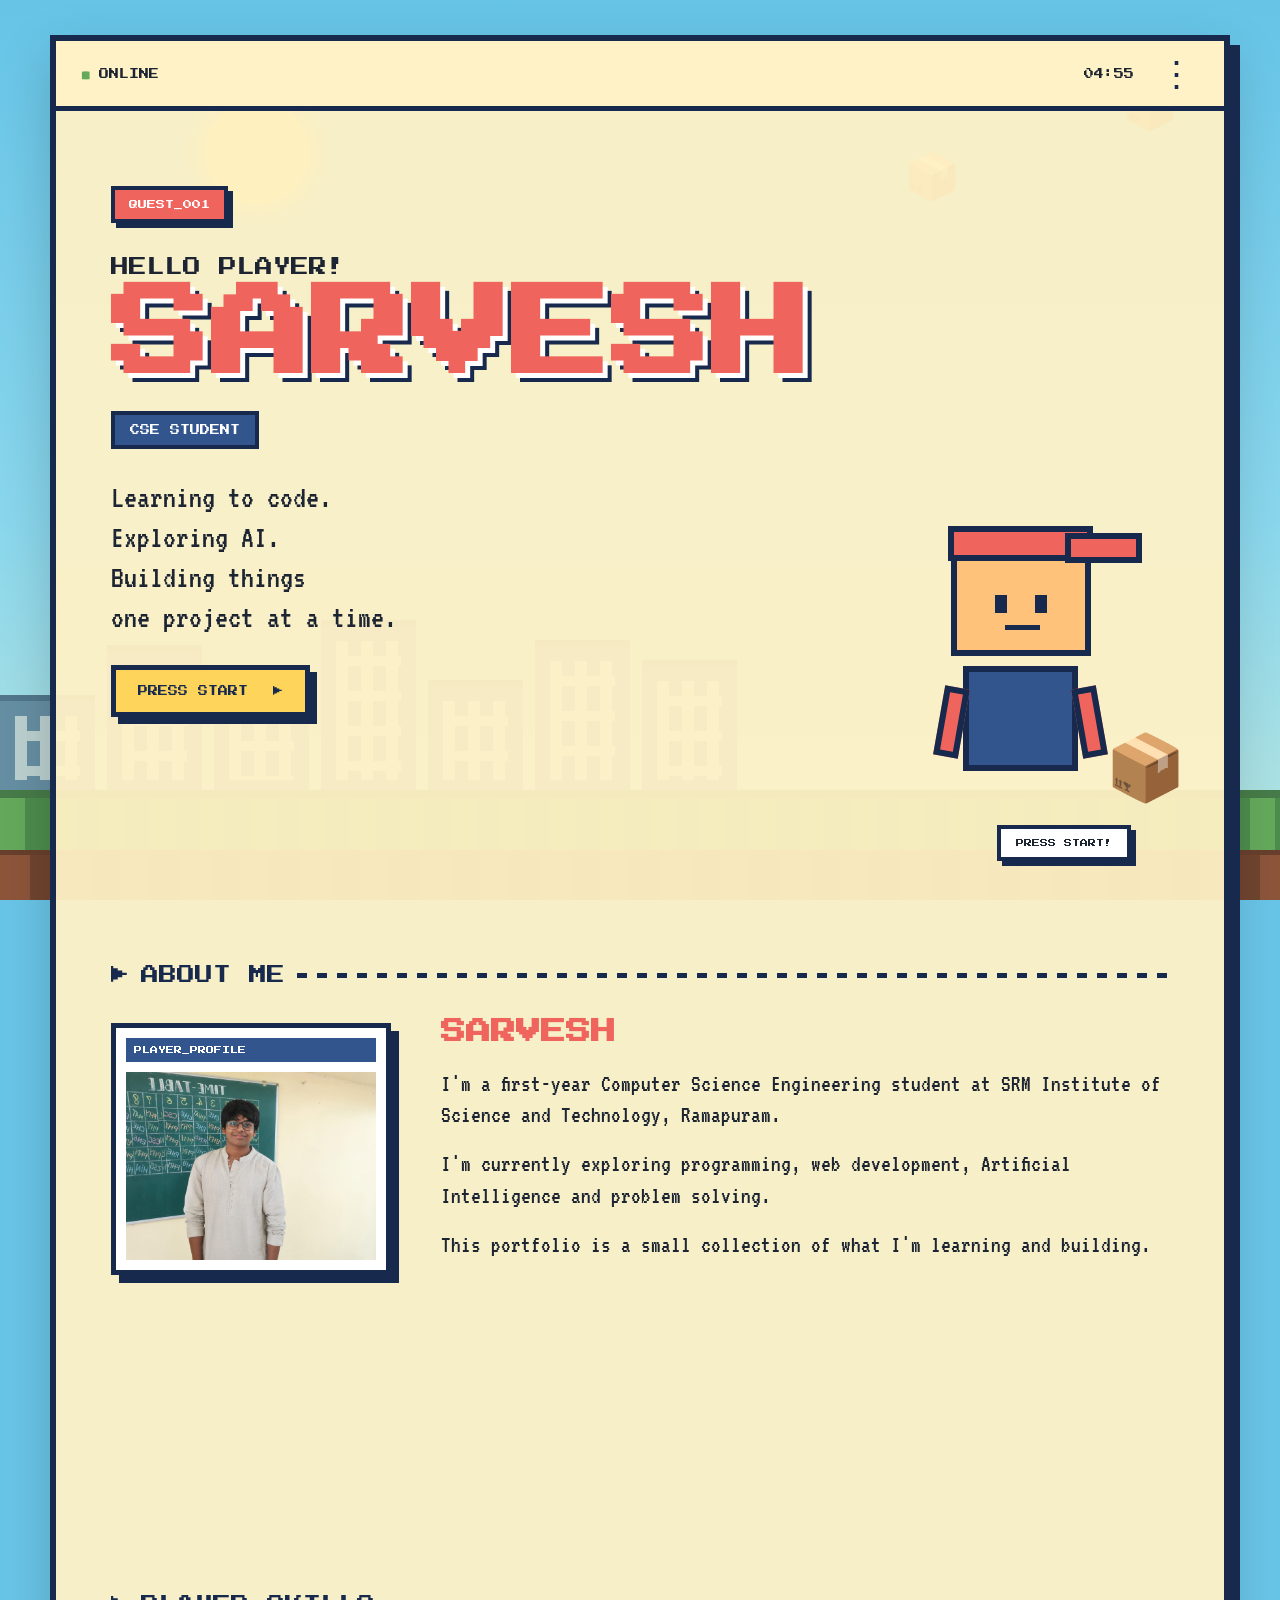
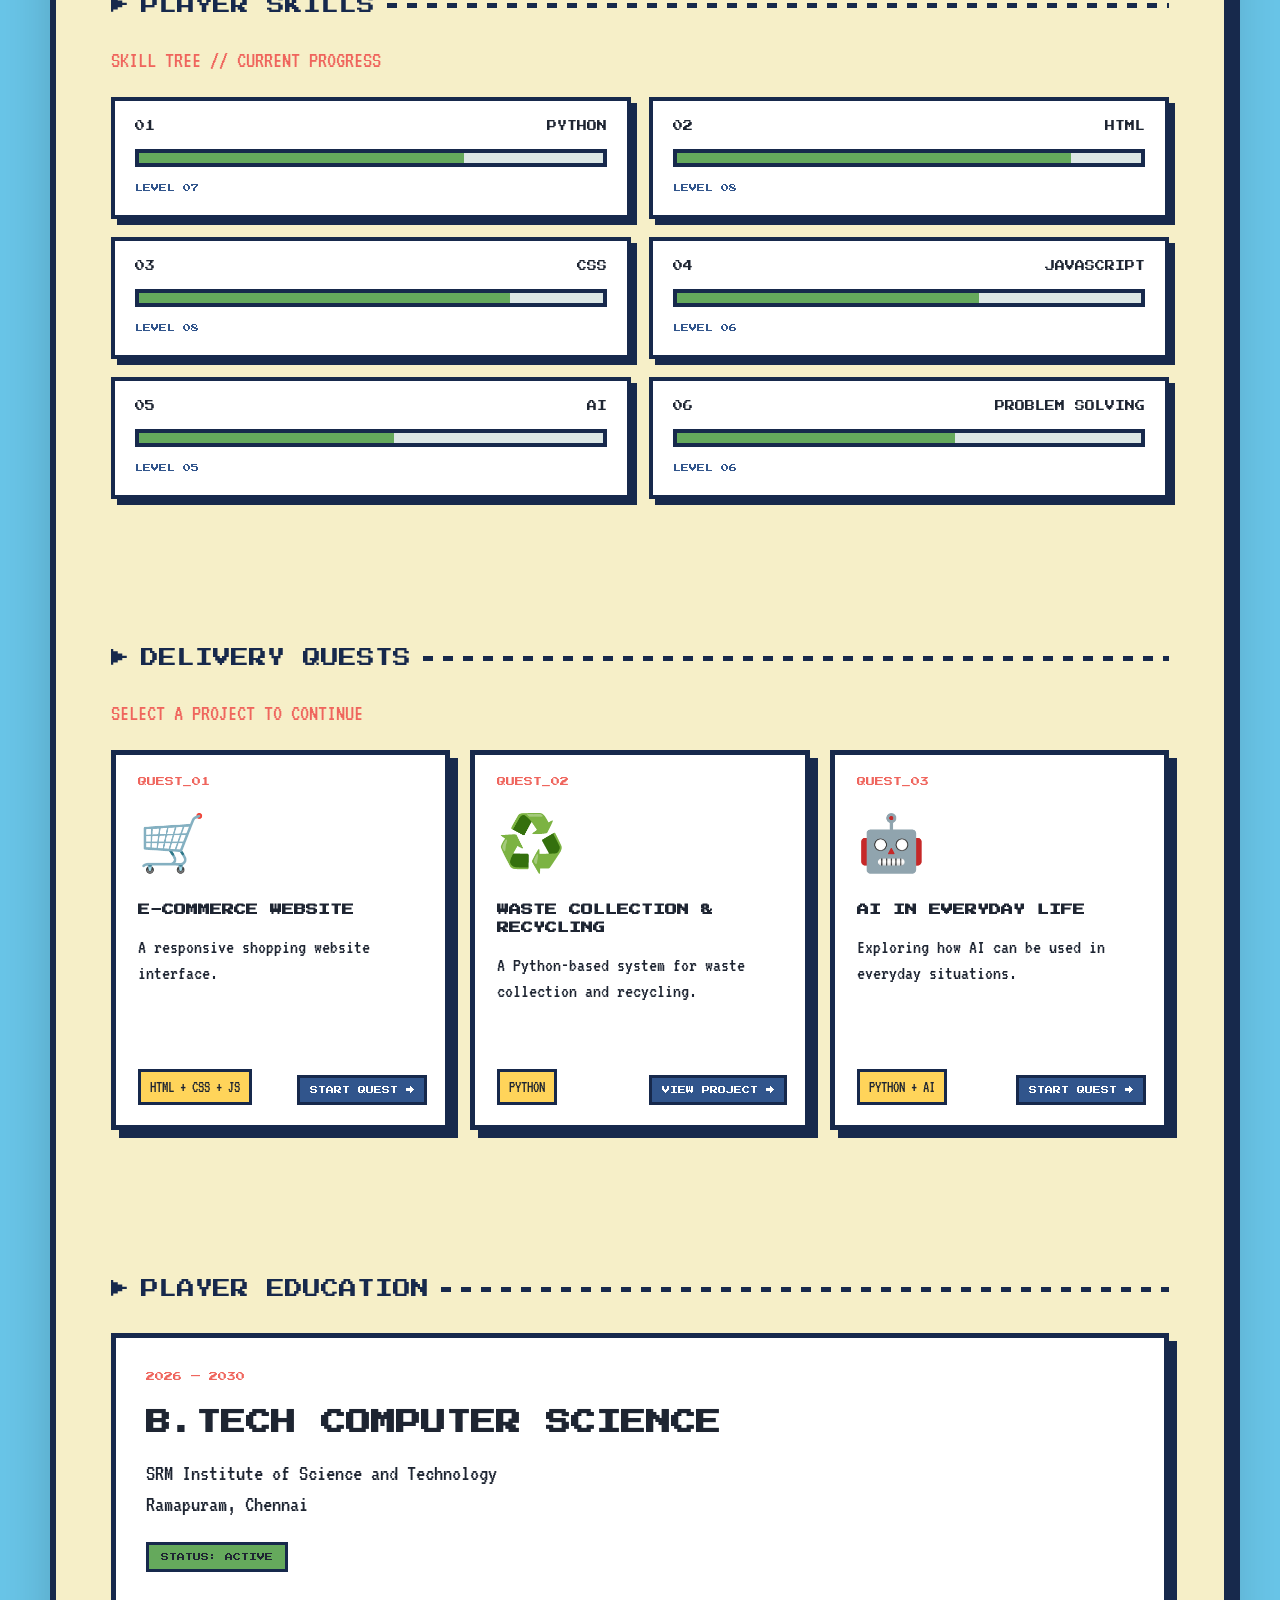
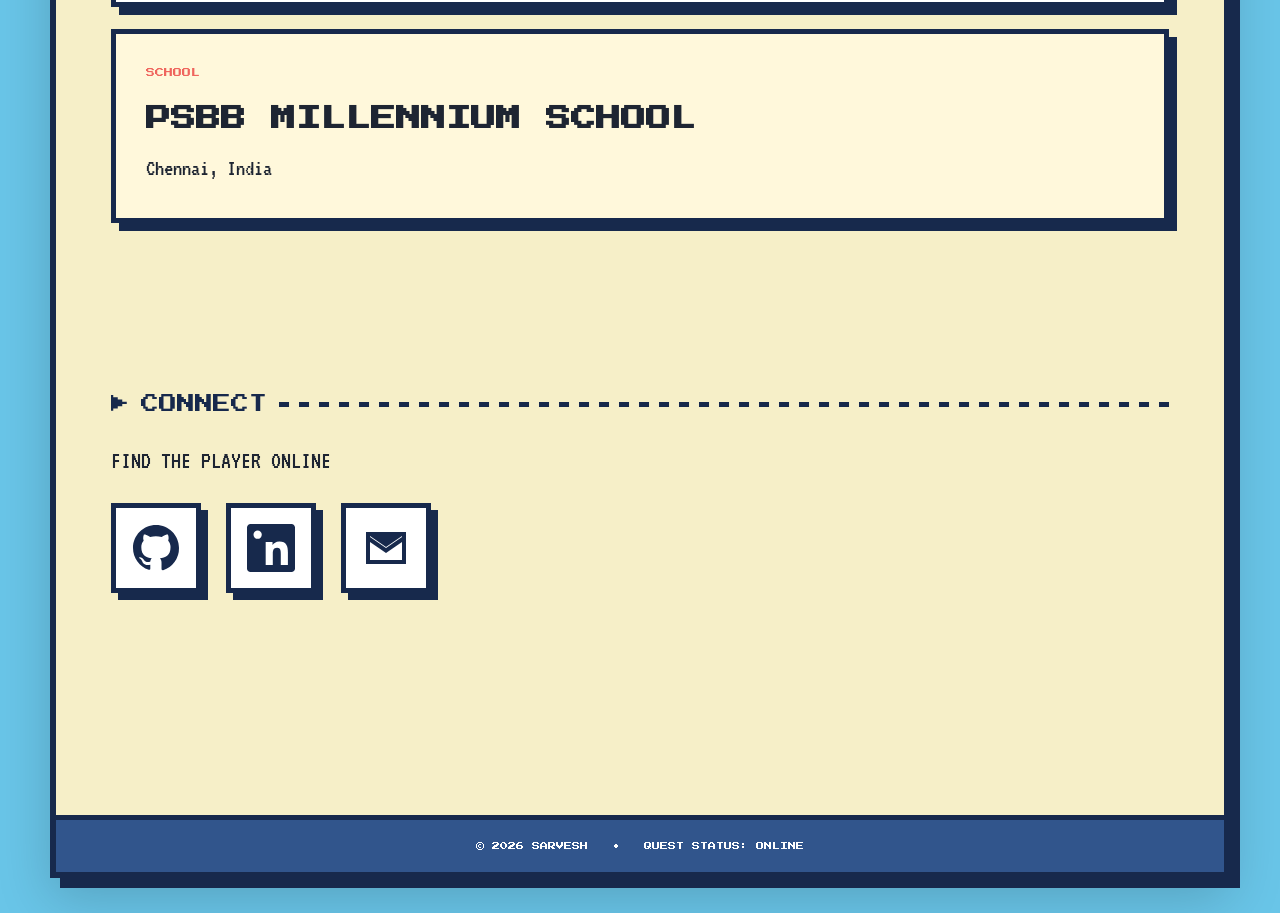
==== commit 2b27a5a6: "Update index.html" ====
--- a/index.html
+++ b/index.html
@@ -296,7 +296,7 @@
                         </div>
 
                         <div class="skill-bar">
-                            <span style="width:30%"></span>
+                            <span style="width:70%"></span>
                         </div>
 
                         <small>LEVEL 07</small>
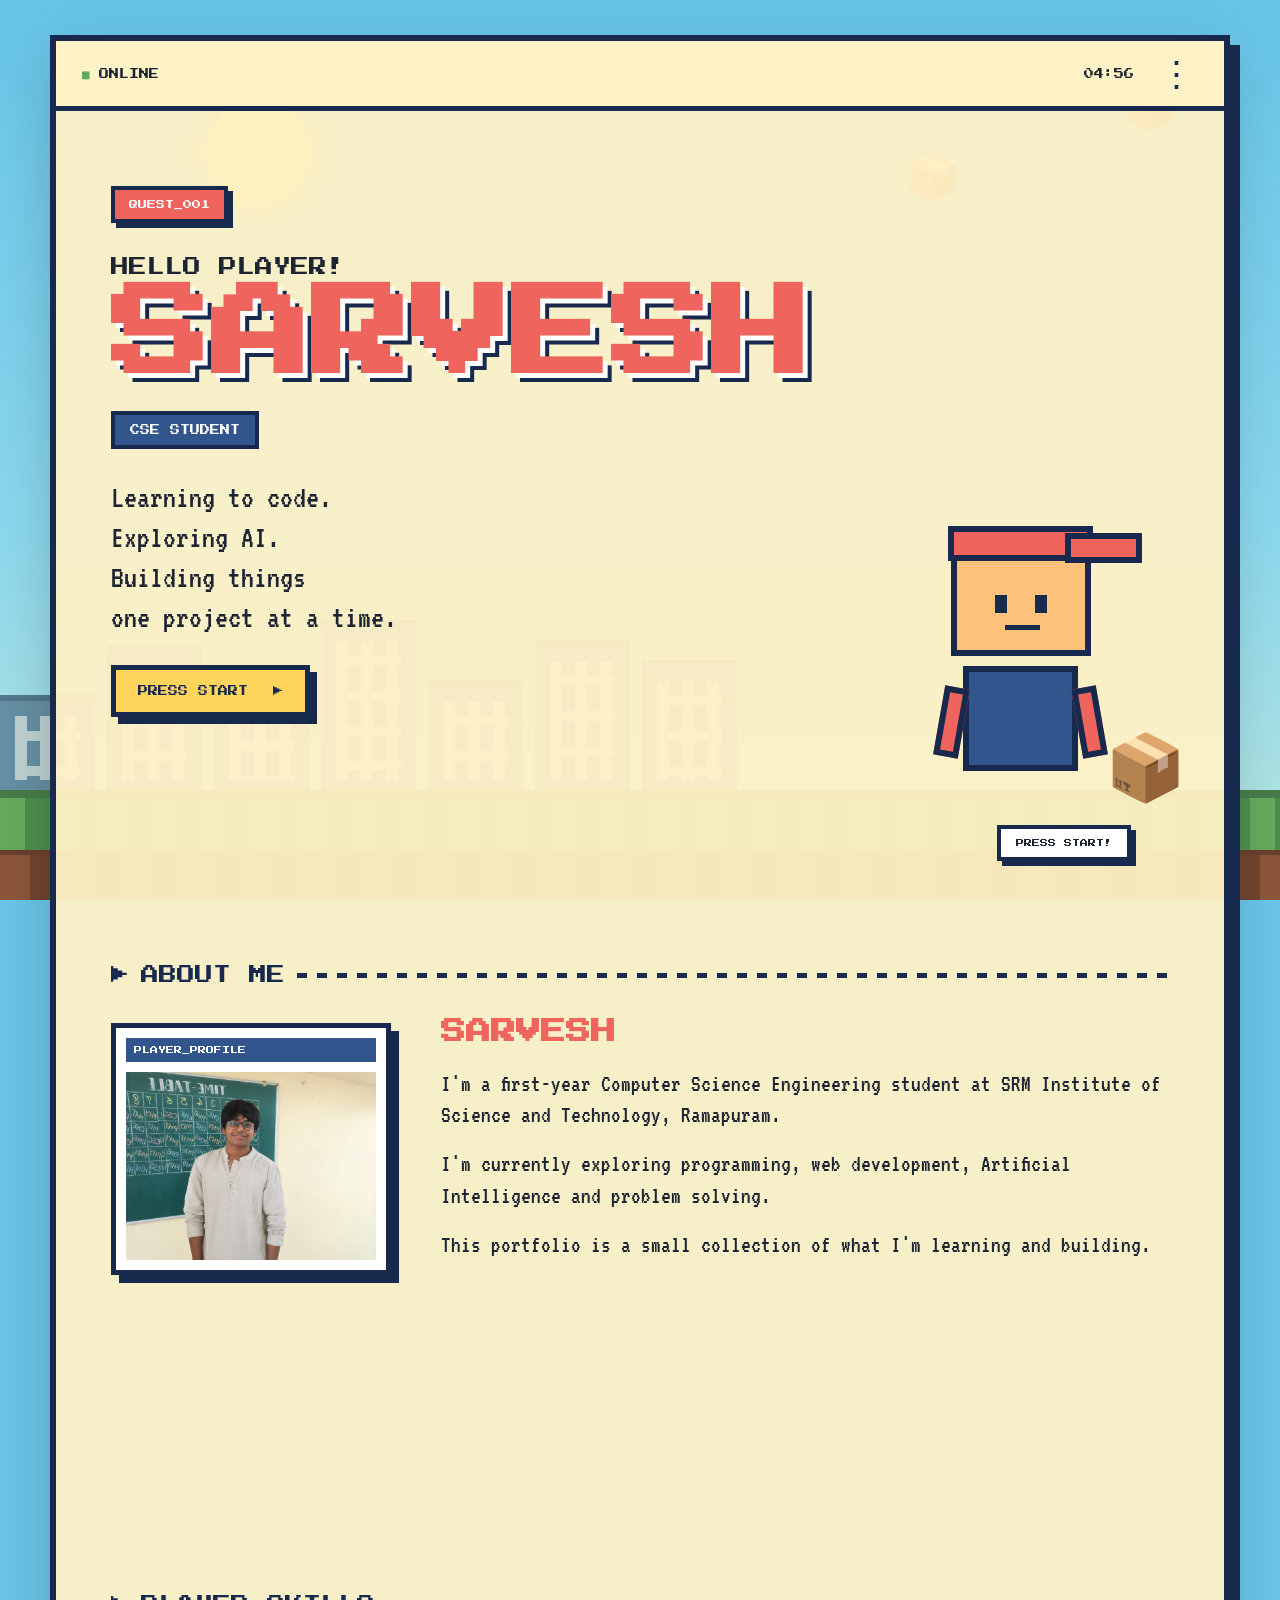
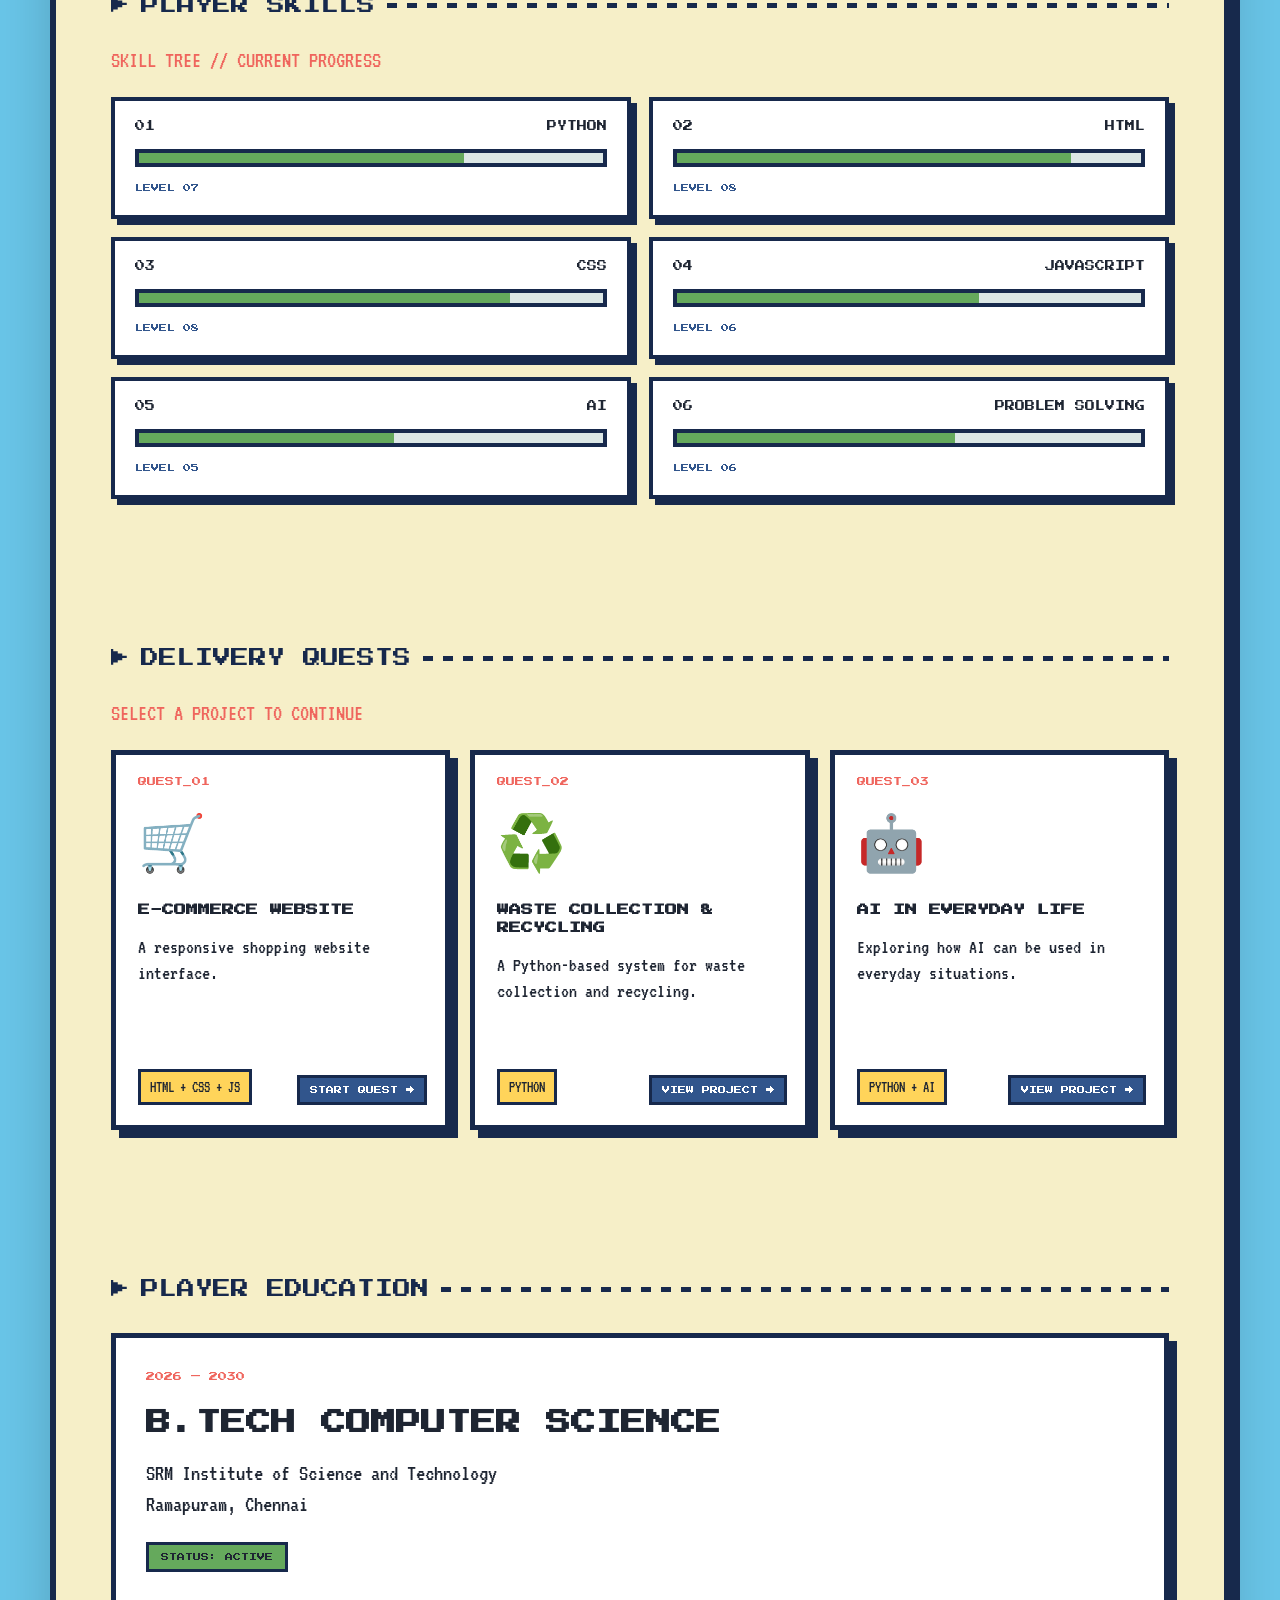
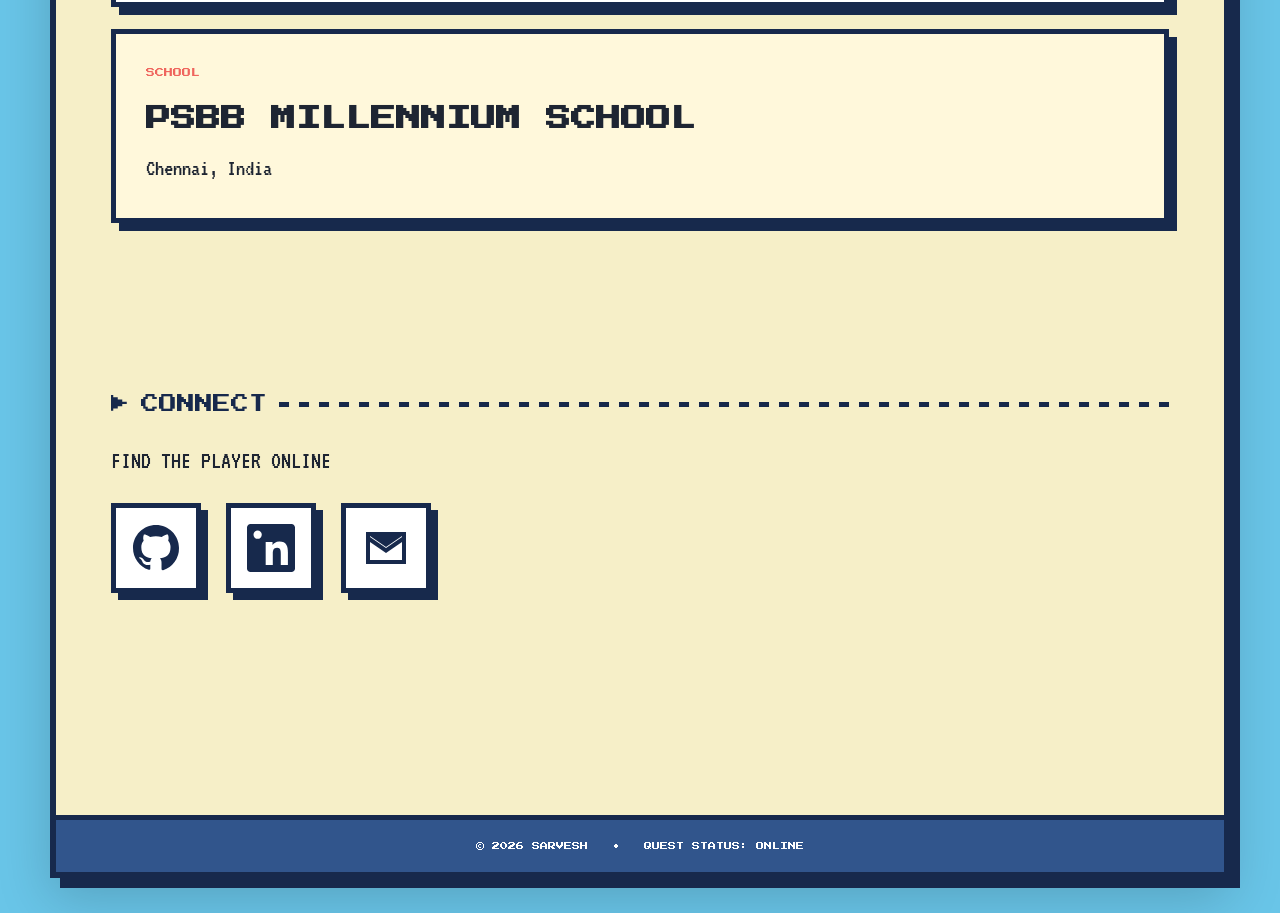
==== commit 2b5d51ee: "Update index.html" ====
--- a/index.html
+++ b/index.html
@@ -505,9 +505,12 @@
                             PYTHON + AI
                         </span>
 
-                        <button class="project-open">
-                            START QUEST →
-                        </button>
+                        <a class="project-open"
+   href="https://github.com/110228sarvesh-a11y/ai-in-everyday-life"
+   target="_blank"
+   rel="noopener noreferrer">
+    VIEW PROJECT →
+</a>
 
                     </article>
 
